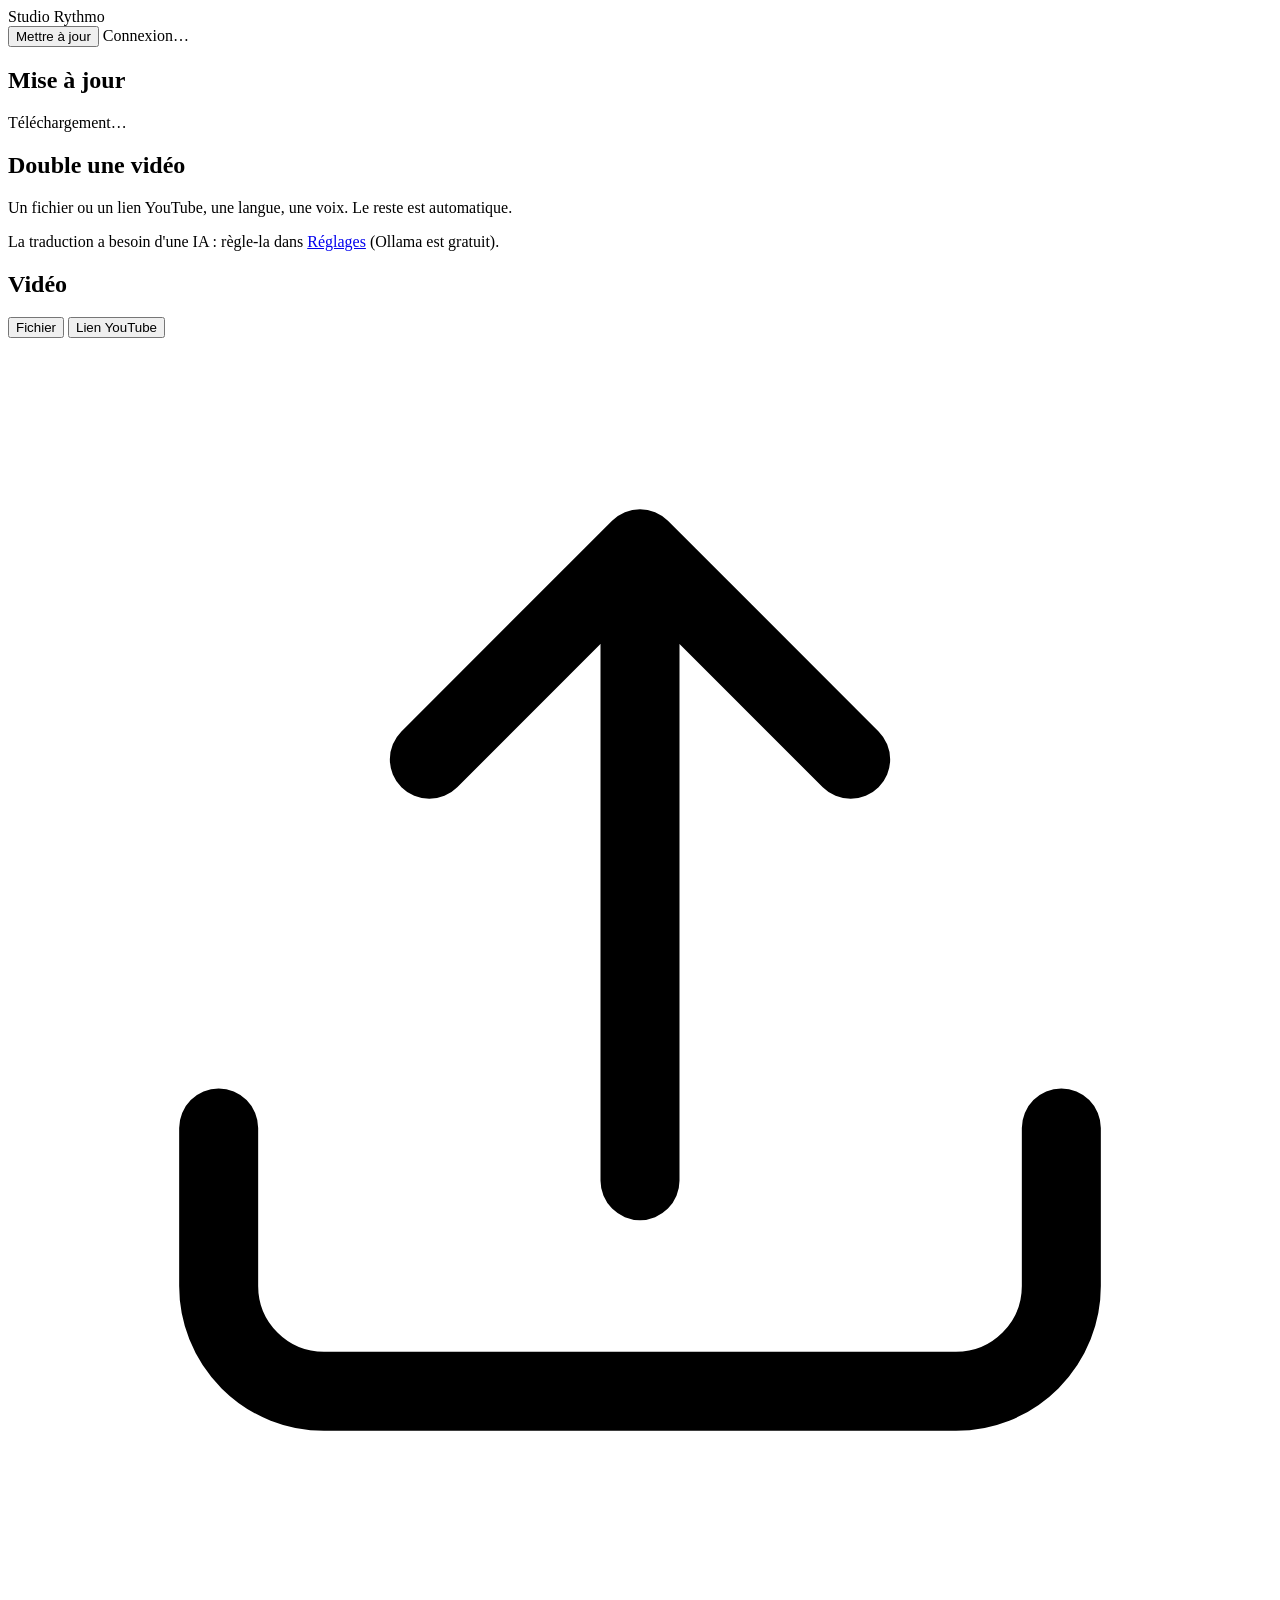
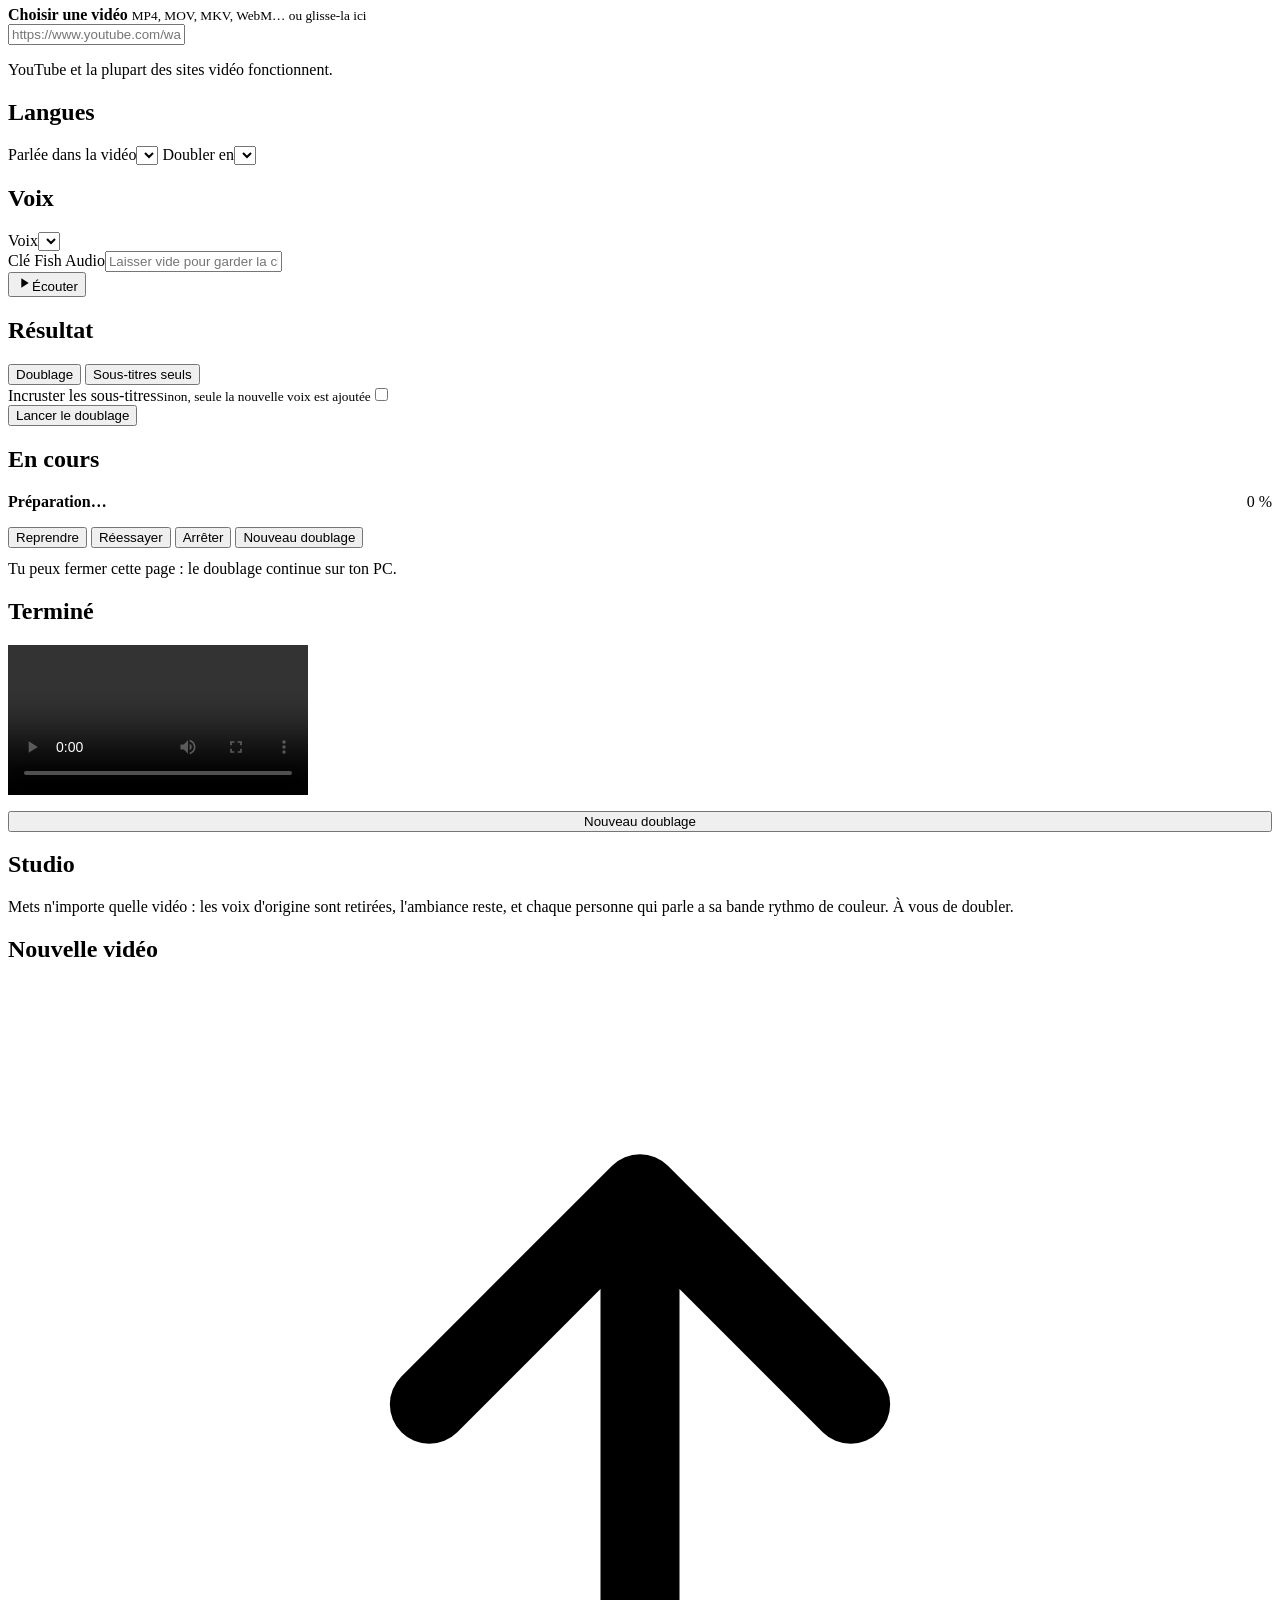
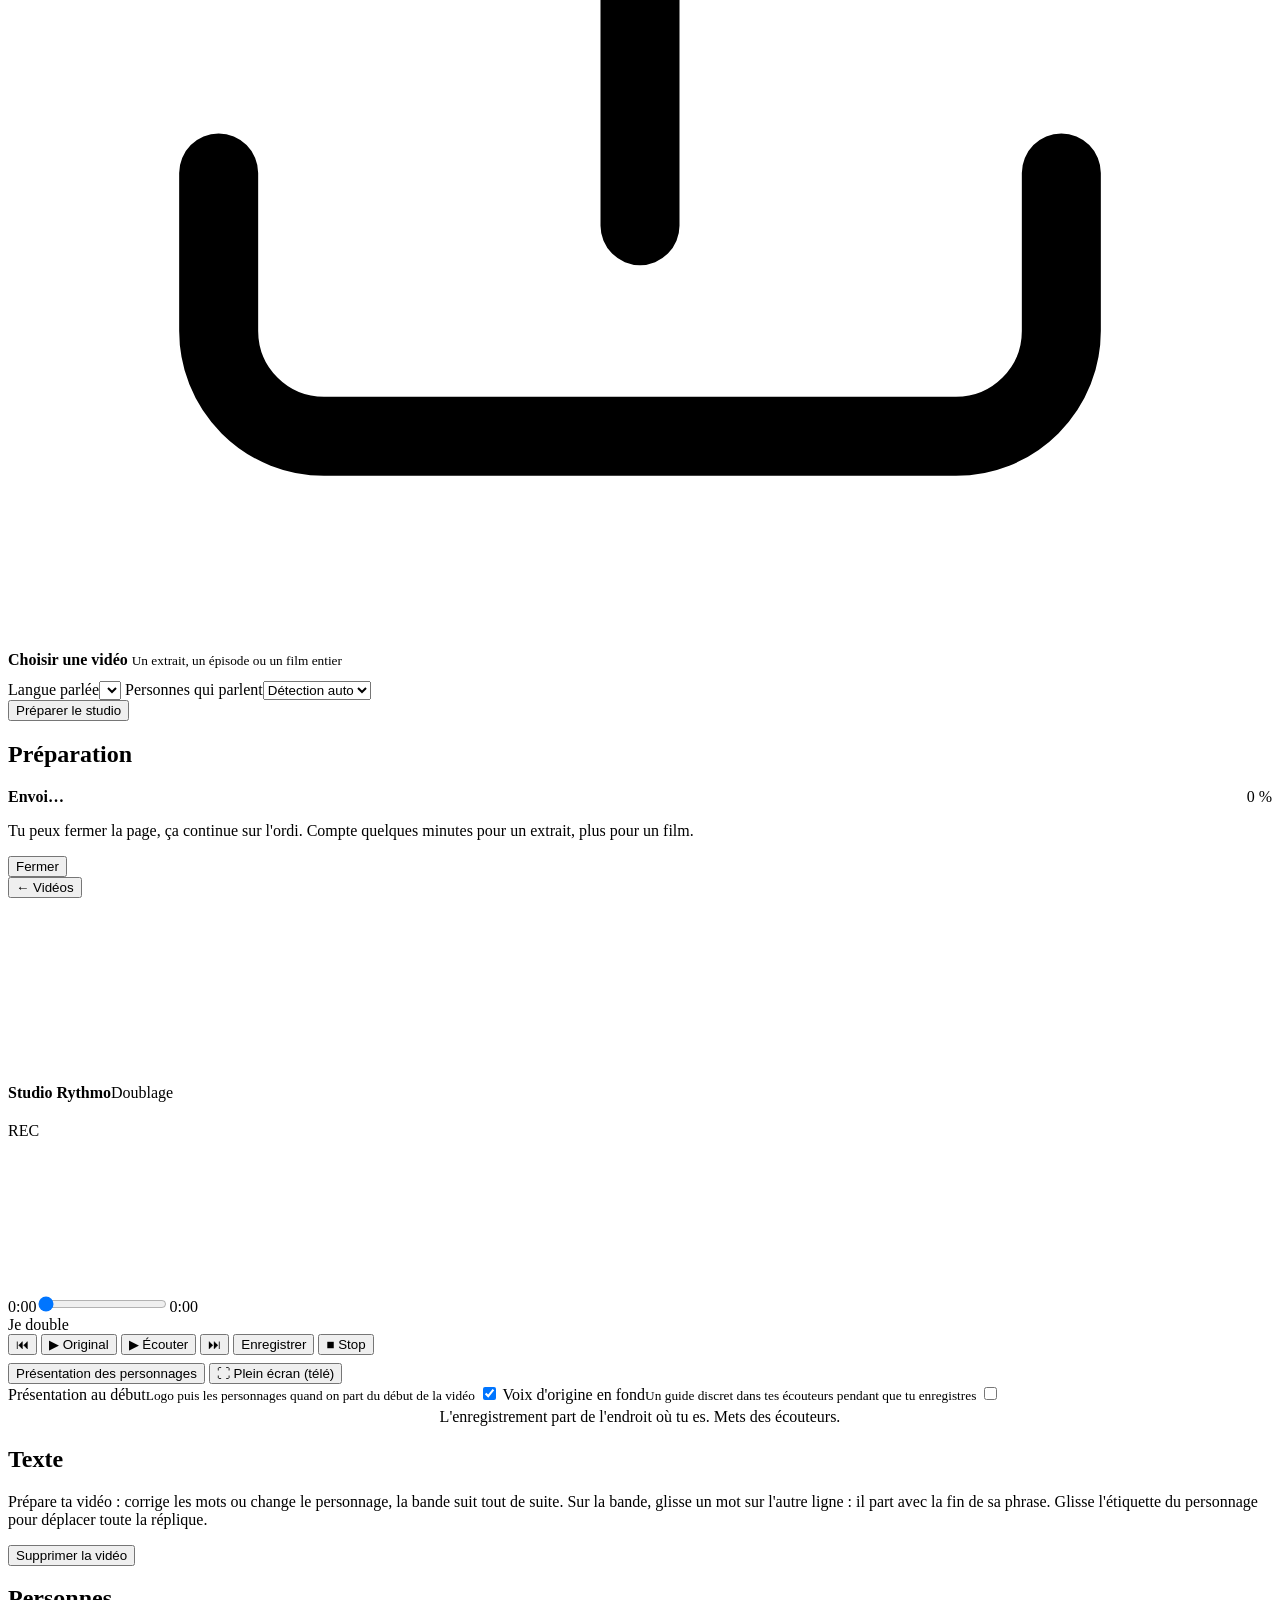
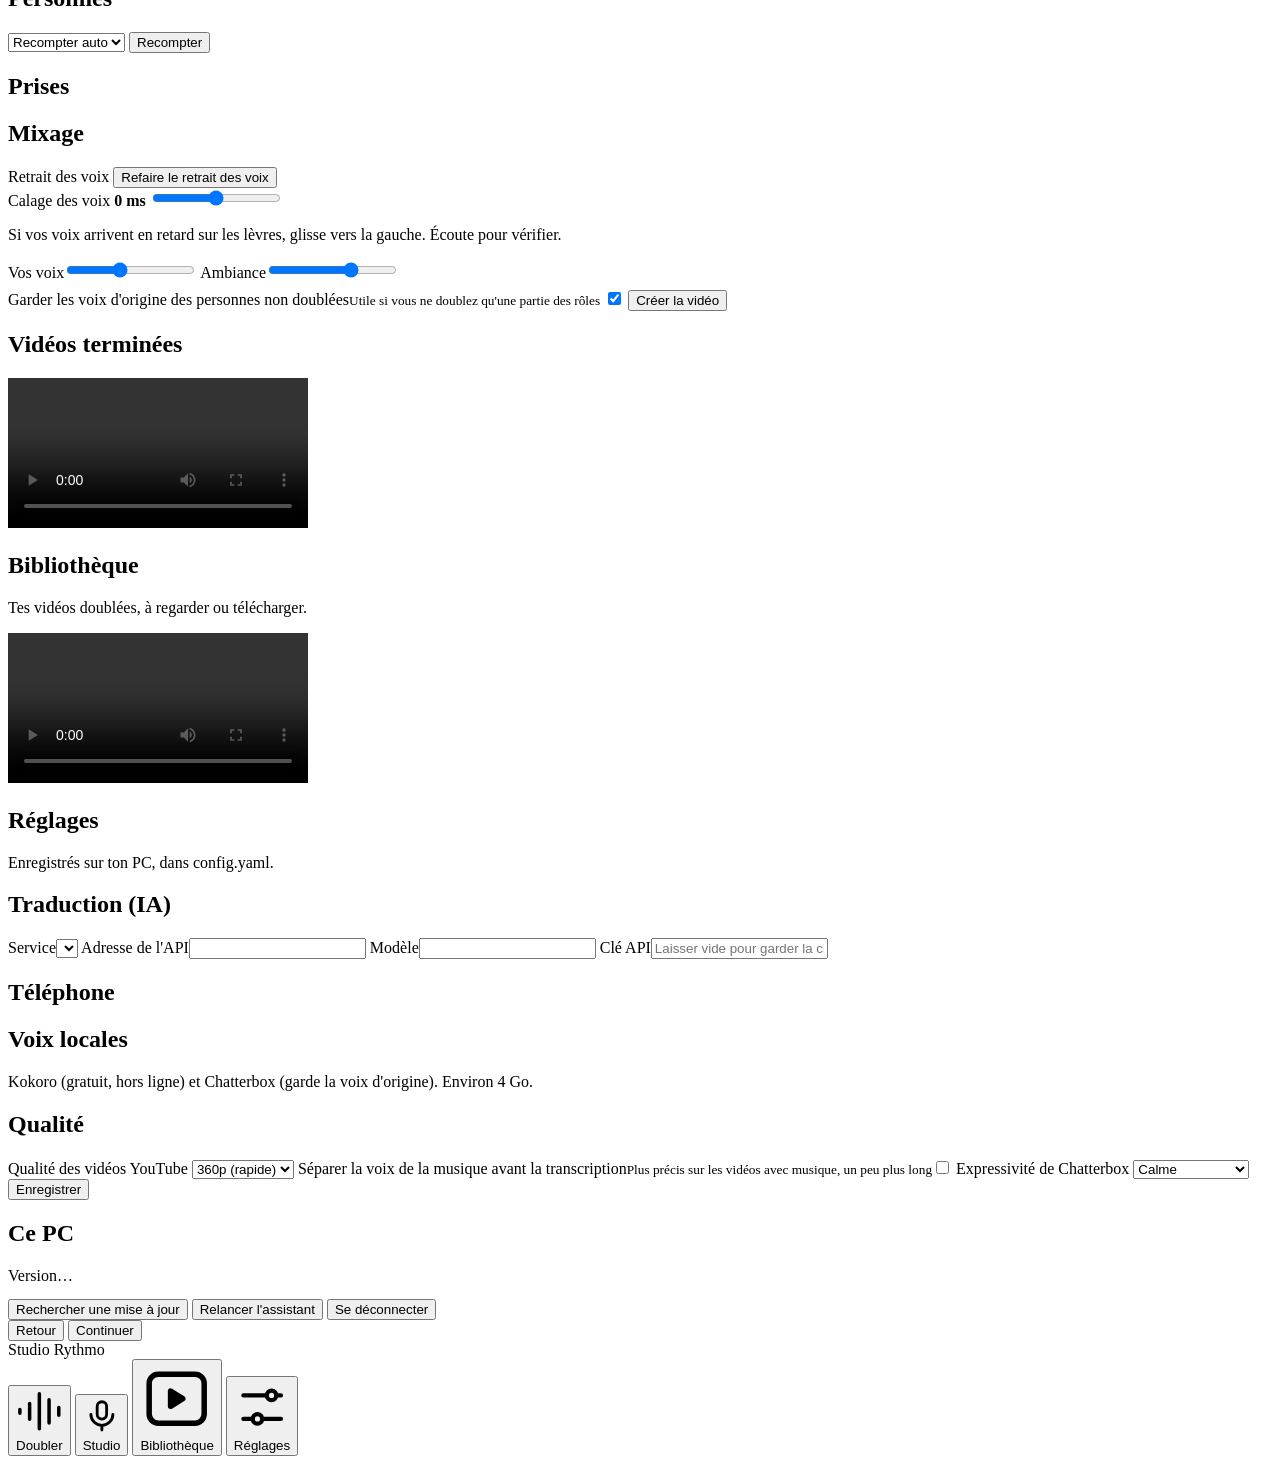
==== web/index.html @ c96fb7ba "Bande rythmo : lignes stables, glisser une fin de phrase ou toute une réplique - Chaque personnage a" ====
<!doctype html>
<html lang="fr">
<head>
<meta charset="utf-8">
<meta name="viewport" content="width=device-width, initial-scale=1, viewport-fit=cover">
<meta name="theme-color" content="#07080d">
<meta name="apple-mobile-web-app-capable" content="yes">
<meta name="apple-mobile-web-app-status-bar-style" content="black-translucent">
<meta name="apple-mobile-web-app-title" content="Studio Rythmo">
<title>Studio Rythmo</title>
<link rel="manifest" href="/manifest.webmanifest">
<link rel="icon" href="/icon.svg">
<link rel="apple-touch-icon" href="/icon.svg">
<link rel="stylesheet" href="/app.css">
</head>
<body>
<div class="aurora"><i></i><i></i><i></i></div>
<div class="glass toast" id="toast"></div>

<div class="app">
  <header class="top">
    <div class="brand"><img src="/icon.svg" alt="">Studio Rythmo</div>
    <div class="top-right">
      <button class="btn small primary hidden" id="upd-go">Mettre à jour</button>
      <span class="pill" id="sys"><span class="dot"></span>Connexion…</span>
    </div>
  </header>
  <div class="upd-veil hidden" id="upd-veil"><div class="glass card"><h2>Mise à jour</h2><p id="upd-msg">Téléchargement…</p><div class="upd-bar"><i></i></div></div></div>

  <!-- ============================== DOUBLER ============================== -->
  <section class="view on" id="v-dub">
    <h1>Double une vidéo</h1>
    <p class="lede">Un fichier ou un lien YouTube, une langue, une voix. Le reste est automatique.</p>

    <div class="notice warn hidden" id="llm-warn">La traduction a besoin d'une IA : règle-la dans <a href="#" data-goto="v-settings">Réglages</a> (Ollama est gratuit).</div>

    <div id="setup">
      <div class="glass card">
        <h2>Vidéo</h2>
        <div class="seg" id="src-seg">
          <button class="on" data-src="file">Fichier</button>
          <button data-src="url">Lien YouTube</button>
        </div>
        <label class="drop" id="drop" data-panel="file">
          <input type="file" id="file" accept="video/*,audio/*,.mkv,.srt" hidden>
          <svg viewBox="0 0 24 24" fill="none" stroke="currentColor" stroke-width="1.5" stroke-linecap="round" stroke-linejoin="round"><path d="M12 16V4m0 0l-4 4m4-4l4 4"/><path d="M4 15v3a2 2 0 002 2h12a2 2 0 002-2v-3"/></svg>
          <strong id="drop-title">Choisir une vidéo</strong>
          <small id="drop-sub">MP4, MOV, MKV, WebM… ou glisse-la ici</small>
        </label>
        <div data-panel="url" class="hidden">
          <label class="field"><input type="url" id="url" placeholder="https://www.youtube.com/watch?v=…" inputmode="url"></label>
          <p class="hint">YouTube et la plupart des sites vidéo fonctionnent.</p>
        </div>
      </div>

      <div class="glass card">
        <h2>Langues</h2>
        <div class="row">
          <label class="field"><span>Parlée dans la vidéo</span><select id="src-lang"></select></label>
          <label class="field"><span>Doubler en</span><select id="dst-lang"></select></label>
        </div>
      </div>

      <div class="glass card">
        <h2>Voix</h2>
        <div class="engines" id="engines"></div>
        <div id="voice-box">
          <label class="field" id="voice-field"><span>Voix</span><select id="voice"></select></label>
          <div id="fish-box" class="hidden">
            <label class="field"><span>Clé Fish Audio</span><input type="password" id="fish-key" placeholder="Laisser vide pour garder la clé enregistrée"></label>
          </div>
          <button class="btn small" id="preview"><svg width="16" height="16" viewBox="0 0 24 24" fill="currentColor"><path d="M8 5v14l11-7z"/></svg>Écouter</button>
          <audio id="preview-audio" class="hidden"></audio>
        </div>
      </div>

      <div class="glass card">
        <h2>Résultat</h2>
        <div class="seg" id="mode-seg">
          <button class="on" data-mode="dub">Doublage</button>
          <button data-mode="subtitles">Sous-titres seuls</button>
        </div>
        <label class="toggle"><span>Incruster les sous-titres<small>Sinon, seule la nouvelle voix est ajoutée</small></span><span class="switch"><input type="checkbox" id="burn"><i></i></span></label>
      </div>

      <button class="btn primary" id="go">Lancer le doublage</button>
    </div>

    <!-- Progression -->
    <div class="glass card hidden" id="run">
      <h2 id="run-title">En cours</h2>
      <div style="display:flex;justify-content:space-between;align-items:baseline;gap:12px">
        <strong id="run-step">Préparation…</strong><span class="pill" id="run-pct">0 %</span>
      </div>
      <div class="progress"><div id="bar"></div></div>
      <div class="notice bad hidden" id="run-error"></div>
      <div class="notice warn hidden" id="run-pause"></div>
      <ul class="steps" id="steps"></ul>
      <div class="btns" style="margin-top:16px">
        <button class="btn small hidden" id="resume">Reprendre</button>
        <button class="btn small hidden" id="retry">Réessayer</button>
        <button class="btn small danger" id="stop">Arrêter</button>
        <button class="btn small ghost hidden" id="new1">Nouveau doublage</button>
      </div>
      <p class="hint" style="margin-top:12px">Tu peux fermer cette page : le doublage continue sur ton PC.</p>
    </div>

    <!-- Résultat -->
    <div class="glass card hidden" id="result">
      <h2>Terminé</h2>
      <video id="player" controls playsinline preload="metadata"></video>
      <div class="btns" id="downloads"></div>
      <button class="btn ghost" style="width:100%;margin-top:12px" id="new2">Nouveau doublage</button>
    </div>
  </section>

  <!-- ============================== STUDIO ============================== -->
  <section class="view" id="v-studio">
    <div id="st-home">
      <h1>Studio</h1>
      <p class="lede">Mets n'importe quelle vidéo : les voix d'origine sont retirées, l'ambiance reste, et chaque personne qui parle a sa bande rythmo de couleur. À vous de doubler.</p>

      <div class="glass card" id="st-new">
        <h2>Nouvelle vidéo</h2>
        <label class="drop" id="st-drop">
          <input type="file" id="st-file" accept="video/*,.mkv" hidden>
          <svg viewBox="0 0 24 24" fill="none" stroke="currentColor" stroke-width="1.5" stroke-linecap="round" stroke-linejoin="round"><path d="M12 16V4m0 0l-4 4m4-4l4 4"/><path d="M4 15v3a2 2 0 002 2h12a2 2 0 002-2v-3"/></svg>
          <strong id="st-drop-title">Choisir une vidéo</strong>
          <small id="st-drop-sub">Un extrait, un épisode ou un film entier</small>
        </label>
        <div class="row" style="margin-top:12px">
          <label class="field"><span>Langue parlée</span><select id="st-lang"></select></label>
          <label class="field"><span>Personnes qui parlent</span><select id="st-count">
            <option value="-1">Détection auto</option><option>1</option><option>2</option><option>3</option><option>4</option>
            <option>5</option><option>6</option><option>7</option><option>8</option></select></label>
        </div>
        <button class="btn primary" id="st-go">Préparer le studio</button>
      </div>

      <div class="glass card hidden" id="st-run">
        <h2>Préparation</h2>
        <div style="display:flex;justify-content:space-between;align-items:baseline;gap:12px">
          <strong id="st-run-step">Envoi…</strong><span class="pill" id="st-run-pct">0 %</span>
        </div>
        <div class="progress"><div id="st-bar"></div></div>
        <div class="notice bad hidden" id="st-run-error"></div>
        <ul class="steps" id="st-steps"></ul>
        <p class="hint" style="margin-top:12px">Tu peux fermer la page, ça continue sur l'ordi. Compte quelques minutes pour un extrait, plus pour un film.</p>
        <button class="btn small ghost hidden" id="st-run-close">Fermer</button>
      </div>

      <div class="lib" id="st-projects"></div>
    </div>

    <div id="st-editor" class="hidden">
      <button class="btn small ghost" id="st-back" style="margin-bottom:12px">← Vidéos</button>
      <h1 id="st-title" style="font-size:24px"></h1>
      <div class="notice warn hidden" id="st-mic-warn"></div>
      <div class="notice warn hidden" id="st-sp-warn"></div>

      <div class="glass card stage">
        <div id="st-tv">
          <div class="screen"><video id="st-video" playsinline preload="auto"></video>
            <div class="countdown hidden" id="st-cd"><b></b><div class="cd-bar"><i></i></div></div>
            <div class="intro hidden" id="st-intro">
              <div class="intro-logo"><img src="/icon.svg" alt=""><strong>Studio Rythmo</strong><span>Doublage</span></div>
              <div class="intro-cast hidden"><h2></h2><div class="cast"></div></div>
            </div>
            <div class="rec-dot hidden" id="st-rec"><i></i>REC</div>
          </div>
          <canvas id="st-band" class="band"></canvas>
        </div>
        <div class="seek"><span id="st-time">0:00</span><input type="range" id="st-seek" min="0" max="10000" value="0"><span id="st-dur">0:00</span></div>

        <div class="who"><span>Je double</span><div id="st-who"></div></div>

        <div class="transport">
          <button class="btn small icon" id="st-prev" title="Réplique précédente">⏮</button>
          <button class="btn small" id="st-orig" title="La scène d'origine, pour apprendre le rythme">▶ Original</button>
          <button class="btn small" id="st-play" title="Sans les voix d'origine, avec vos prises">▶ Écouter</button>
          <button class="btn small icon" id="st-next" title="Réplique suivante">⏭</button>
          <button class="btn rec" id="st-record"><i></i>Enregistrer</button>
          <button class="btn danger hidden" id="st-stop">■ Stop</button>
        </div>
        <div class="btns" style="margin-top:8px">
          <button class="btn small ghost" id="st-intro-go">Présentation des personnages</button>
          <button class="btn small ghost" id="st-tv-go">⛶ Plein écran (télé)</button>
        </div>
        <label class="toggle" style="margin-top:6px"><span>Présentation au début<small>Logo puis les personnages quand on part du début de la vidéo</small></span>
          <span class="switch"><input type="checkbox" id="st-intro-auto" checked><i></i></span></label>
        <label class="toggle" style="margin-top:6px"><span>Voix d'origine en fond<small>Un guide discret dans tes écouteurs pendant que tu enregistres</small></span>
          <span class="switch"><input type="checkbox" id="st-guide"><i></i></span></label>
        <p class="hint" style="text-align:center;margin:4px 0 0">L'enregistrement part de l'endroit où tu es. Mets des écouteurs.</p>
      </div>

      <div class="glass card text-card">
        <h2>Texte</h2>
        <p class="hint" style="margin-top:0">Prépare ta vidéo : corrige les mots ou change le personnage, la bande suit tout de suite. Sur la bande, glisse un mot sur l'autre ligne : il part avec la fin de sa phrase. Glisse l'étiquette du personnage pour déplacer toute la réplique.</p>
        <div class="lines" id="st-lines"></div>
        <div class="btns" style="margin-top:12px"><button class="btn small ghost danger" id="st-delete">Supprimer la vidéo</button></div>
      </div>

      <div class="glass card">
        <h2>Personnes</h2>
        <div id="st-people"></div>
        <div class="recount">
          <select id="st-recount"><option value="-1">Recompter auto</option><option value="1">1 personne</option><option value="2">2 personnes</option>
            <option value="3">3 personnes</option><option value="4">4 personnes</option><option value="5">5 personnes</option><option value="6">6 personnes</option>
            <option value="7">7 personnes</option><option value="8">8 personnes</option></select>
          <button class="btn small" id="st-recount-go">Recompter</button>
        </div>
        <div class="status hidden" id="st-recount-status"></div>
      </div>

      <div class="glass card">
        <h2>Prises</h2>
        <div id="st-clips"></div>
      </div>

      <div class="glass card">
        <h2>Mixage</h2>
        <div class="sep-row"><span id="st-sep-info">Retrait des voix</span>
          <button class="btn small" id="st-sep-go">Refaire le retrait des voix</button></div>
        <div class="status hidden" id="st-sep-status"></div>
        <label class="field"><span>Calage des voix <b id="st-lat-val">0 ms</b></span>
          <input type="range" id="st-lat" min="-500" max="500" step="10" value="0"></label>
        <p class="hint">Si vos voix arrivent en retard sur les lèvres, glisse vers la gauche. Écoute pour vérifier.</p>
        <div class="row">
          <label class="field"><span>Vos voix</span><input type="range" id="st-vgain" min="0.3" max="2.5" step="0.05" value="1.2"></label>
          <label class="field"><span>Ambiance</span><input type="range" id="st-again" min="0" max="1.5" step="0.05" value="1"></label>
        </div>
        <label class="toggle"><span>Garder les voix d'origine des personnes non doublées<small>Utile si vous ne doublez qu'une partie des rôles</small></span>
          <span class="switch"><input type="checkbox" id="st-keep" checked><i></i></span></label>
        <button class="btn primary" id="st-render" style="margin-top:8px">Créer la vidéo</button>
      </div>

      <div class="glass card hidden" id="st-finals">
        <h2>Vidéos terminées</h2>
        <video id="st-final-player" controls playsinline></video>
        <div class="btns" id="st-final-list"></div>
      </div>

    </div>
  </section>

  <!-- ============================== BIBLIOTHÈQUE ============================== -->
  <section class="view" id="v-lib">
    <h1>Bibliothèque</h1>
    <p class="lede">Tes vidéos doublées, à regarder ou télécharger.</p>
    <div class="glass card hidden" id="lib-player-card">
      <video id="lib-player" controls playsinline></video>
      <div class="btns" id="lib-downloads"></div>
    </div>
    <div class="lib" id="lib"></div>
  </section>

  <!-- ============================== RÉGLAGES ============================== -->
  <section class="view" id="v-settings">
    <h1>Réglages</h1>
    <p class="lede">Enregistrés sur ton PC, dans config.yaml.</p>

    <div class="glass card">
      <h2>Traduction (IA)</h2>
      <label class="field"><span>Service</span><select id="llm-preset"></select></label>
      <label class="field"><span>Adresse de l'API</span><input type="url" id="llm-url"></label>
      <label class="field"><span>Modèle</span><input type="text" id="llm-model"></label>
      <label class="field" id="llm-key-field"><span>Clé API</span><input type="password" id="llm-key" placeholder="Laisser vide pour garder la clé enregistrée"></label>
      <p class="hint" id="llm-hint"></p>
      <div id="ollama-box" class="hidden"></div>
    </div>

    <div class="glass card">
      <h2>Téléphone</h2>
      <div id="phone-box"></div>
    </div>

    <div class="glass card">
      <h2>Voix locales</h2>
      <p style="margin:0 0 12px;color:var(--muted)">Kokoro (gratuit, hors ligne) et Chatterbox (garde la voix d'origine). Environ 4 Go.</p>
      <div id="voices-box"></div>
    </div>

    <div class="glass card">
      <h2>Qualité</h2>
      <label class="field"><span>Qualité des vidéos YouTube</span>
        <select id="ytb"><option value="360">360p (rapide)</option><option value="1080">1080p</option><option value="best">La meilleure</option></select></label>
      <label class="toggle"><span>Séparer la voix de la musique avant la transcription<small>Plus précis sur les vidéos avec musique, un peu plus long</small></span><span class="switch"><input type="checkbox" id="demucs"><i></i></span></label>
      <label class="field" id="cb-field"><span>Expressivité de Chatterbox</span>
        <select id="cb-exag"><option value="0.3">Calme</option><option value="0.5">Naturelle</option><option value="0.8">Expressive</option><option value="1.2">Très expressive</option></select></label>
    </div>

    <button class="btn primary" id="save">Enregistrer</button>

    <div class="glass card" style="margin-top:14px">
      <h2>Ce PC</h2>
      <p id="sys-detail" style="margin:0 0 14px;color:var(--muted)"></p>
      <p id="upd-info" style="margin:0 0 14px;color:var(--muted)">Version…</p>
      <div class="btns"><button class="btn small" id="upd-check">Rechercher une mise à jour</button>
      <button class="btn small" id="rerun-wizard">Relancer l'assistant</button>
      <button class="btn small ghost" id="logout">Se déconnecter</button></div>
    </div>
  </section>
</div>

<div class="wizard hidden" id="wizard">
  <div class="glass wiz-card">
    <div class="wiz-dots" id="wiz-dots"></div>
    <div id="wiz-body"></div>
    <div class="wiz-nav">
      <button class="btn ghost" id="wiz-back">Retour</button>
      <button class="btn primary" id="wiz-next">Continuer</button>
    </div>
  </div>
</div>

<nav class="tabs glass">
  <div class="nav-brand"><img src="/icon.svg" alt="">Studio Rythmo</div>
  <button class="on" data-view="v-dub"><svg viewBox="0 0 24 24" fill="none" stroke="currentColor" stroke-width="1.8" stroke-linecap="round"><path d="M12 3v18M7 8v8M17 6v12M2 11v2M22 10v4"/></svg>Doubler</button>
  <button data-view="v-studio"><svg viewBox="0 0 24 24" fill="none" stroke="currentColor" stroke-width="1.8" stroke-linecap="round"><rect x="9" y="3" width="6" height="11" rx="3"/><path d="M5 11a7 7 0 0014 0M12 18v3"/></svg>Studio</button>
  <button data-view="v-lib"><svg viewBox="0 0 24 24" fill="none" stroke="currentColor" stroke-width="1.8" stroke-linejoin="round"><rect x="3" y="4" width="18" height="16" rx="3"/><path d="M10 9.5v5l4-2.5z" fill="currentColor"/></svg>Bibliothèque</button>
  <button data-view="v-settings"><svg viewBox="0 0 24 24" fill="none" stroke="currentColor" stroke-width="1.8" stroke-linecap="round"><path d="M4 7h10M18 7h2M4 17h4M12 17h8"/><circle cx="16" cy="7" r="2"/><circle cx="10" cy="17" r="2"/></svg>Réglages<i class="badge hidden" id="upd-badge" title="Mise à jour disponible"></i></button>
</nav>

<script src="/app.js"></script>
<script src="/setup.js"></script>
<script src="/studio.js"></script>
</body>
</html>
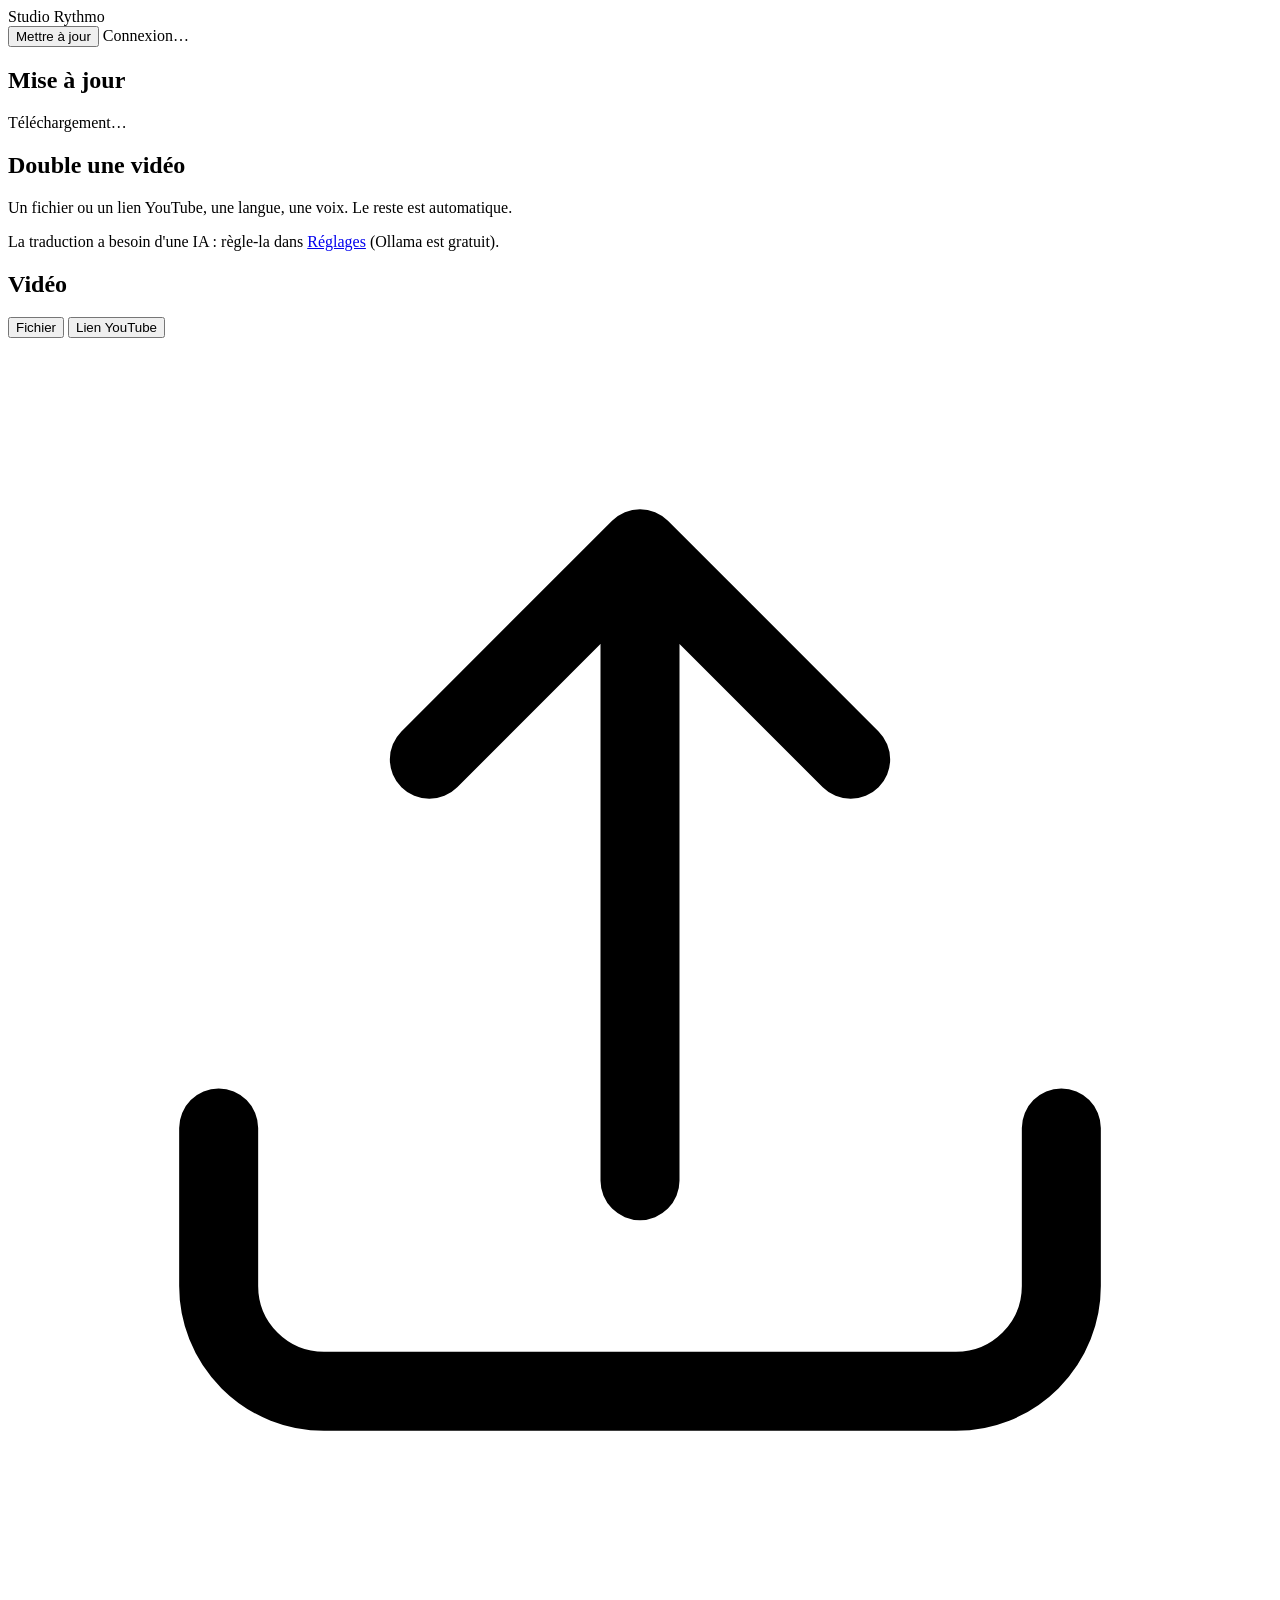
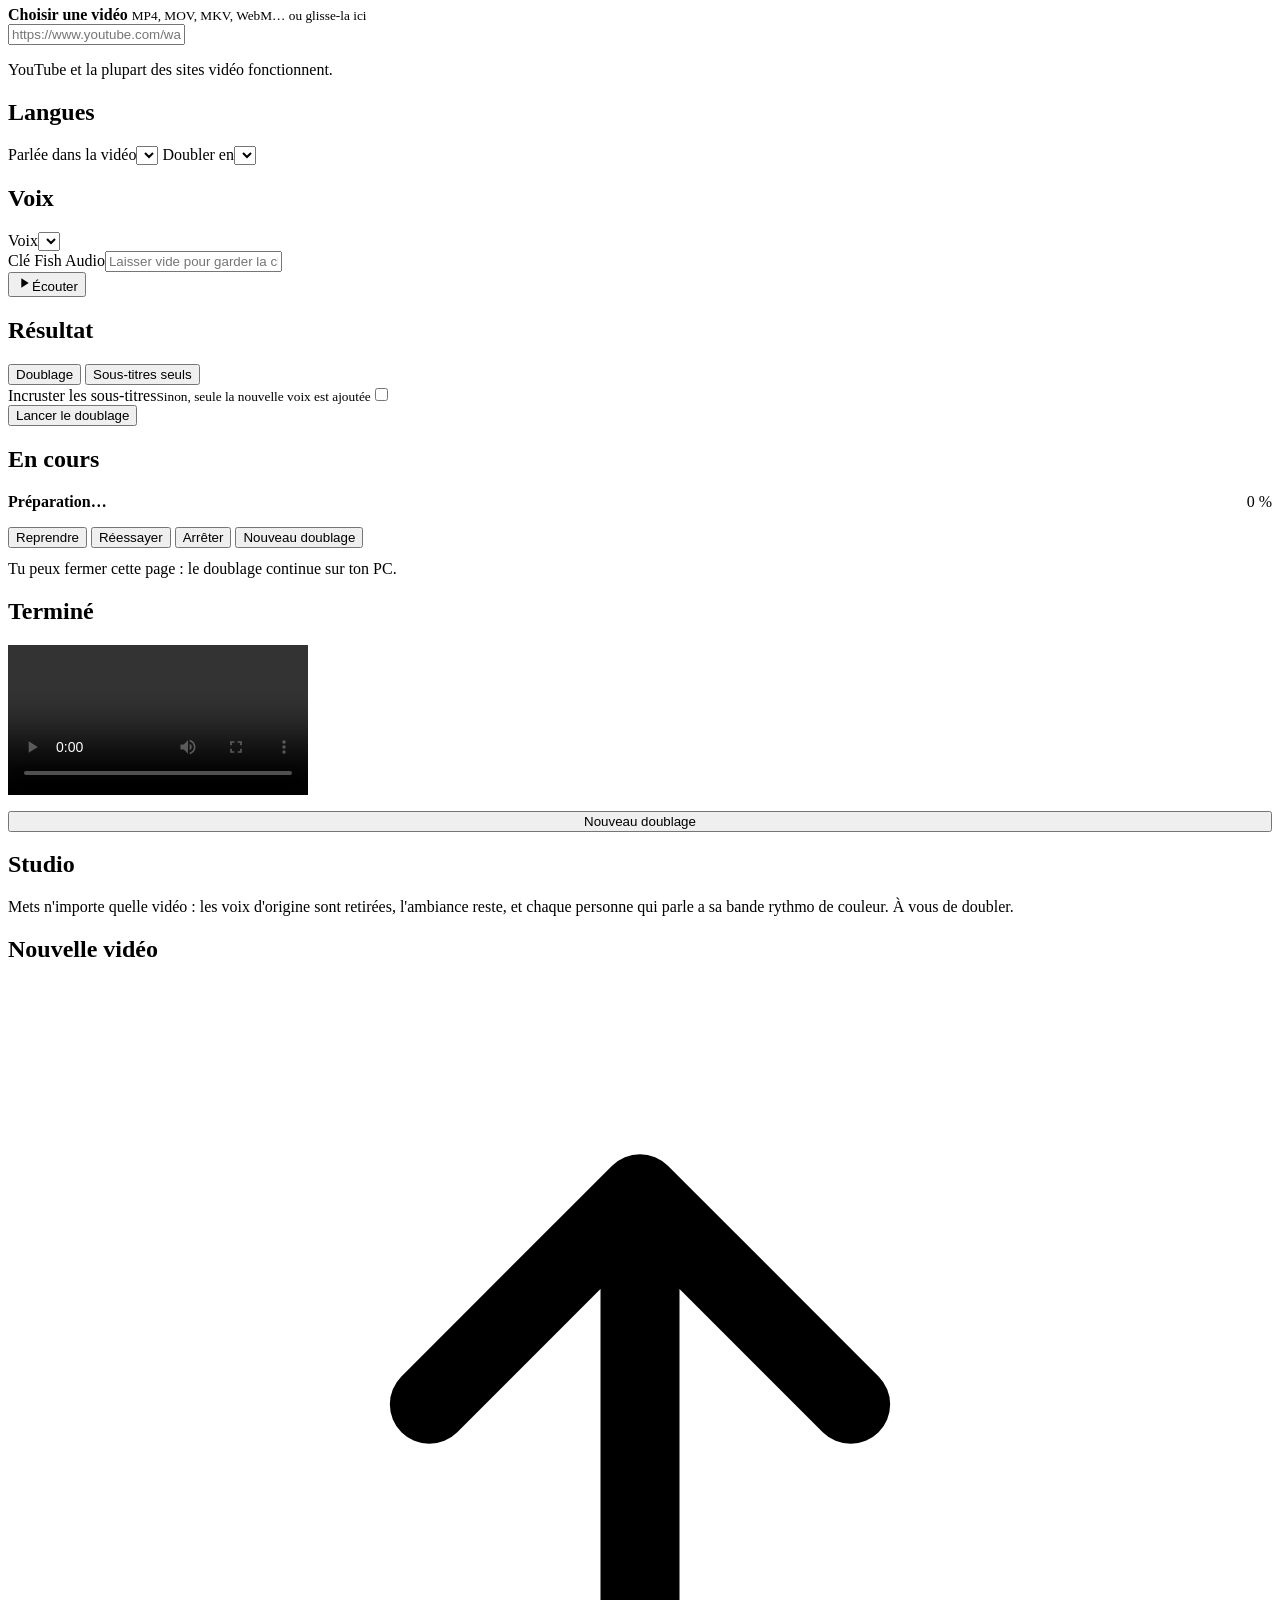
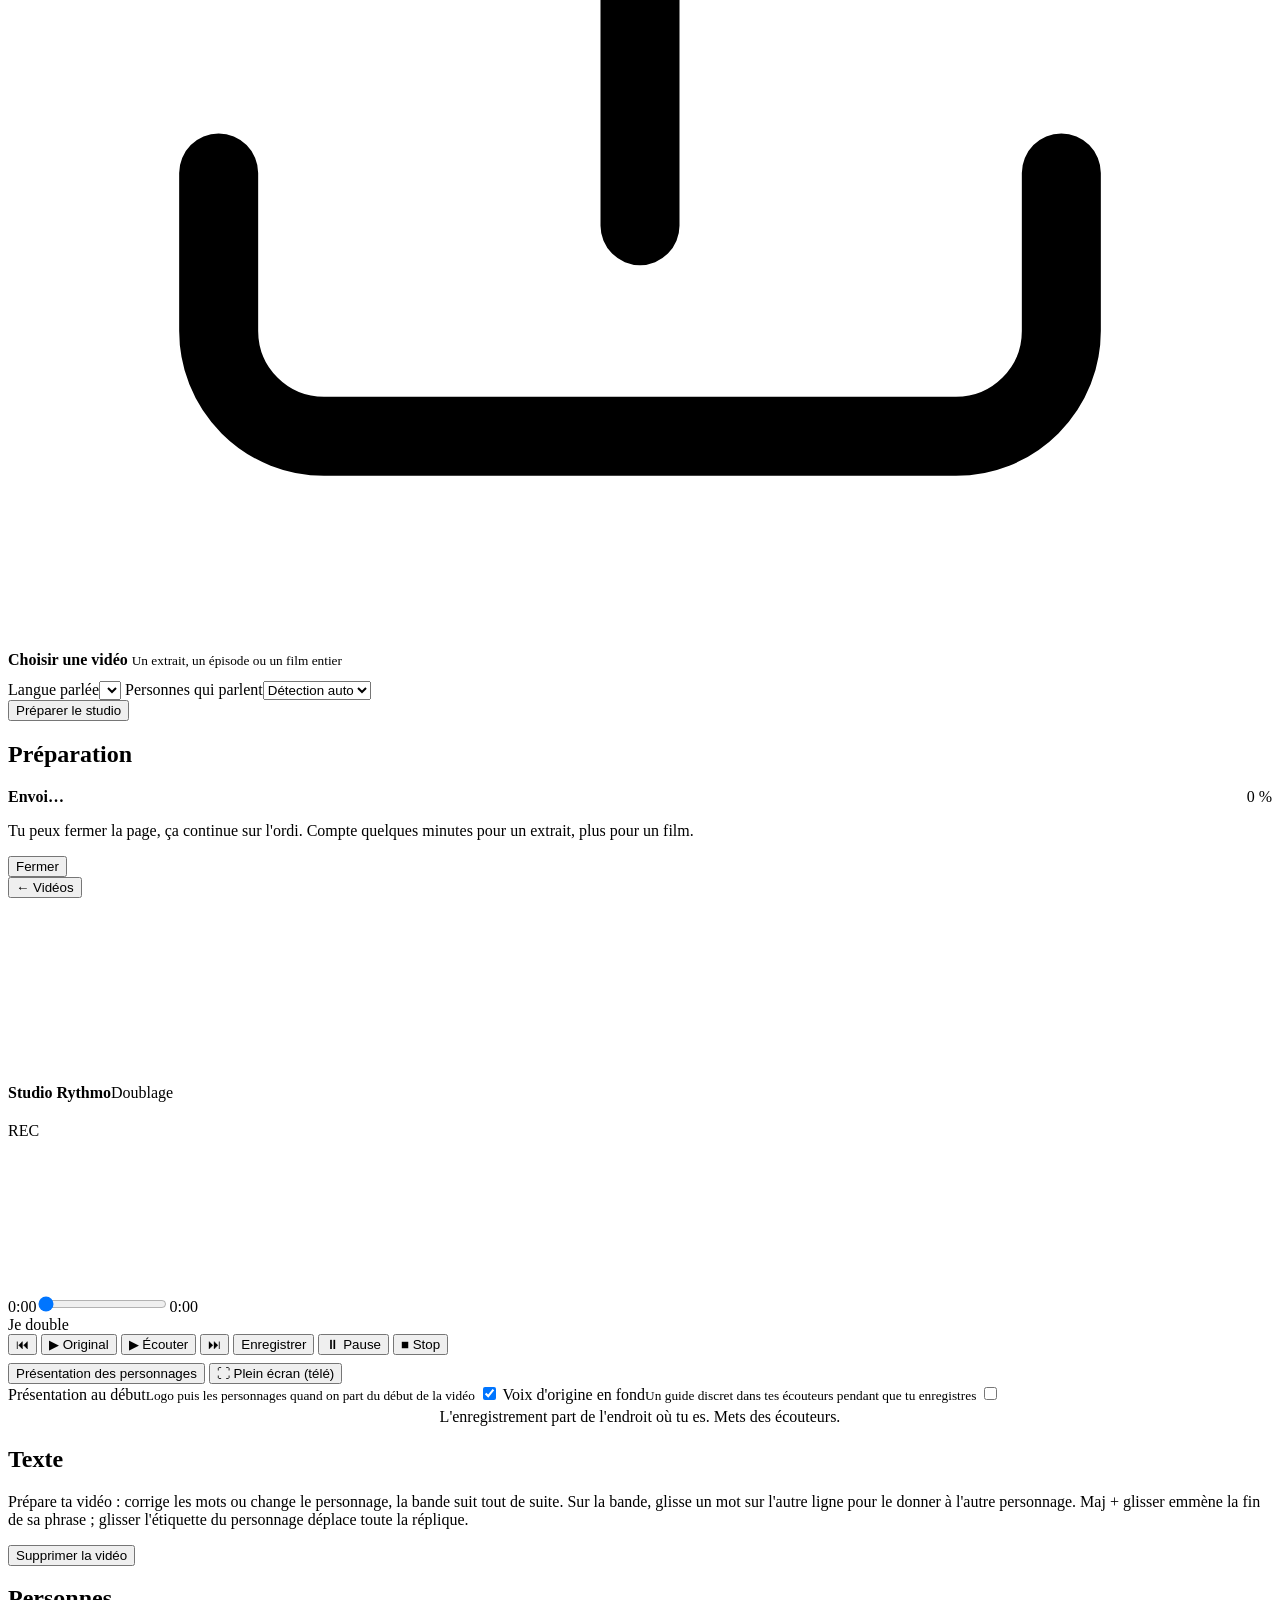
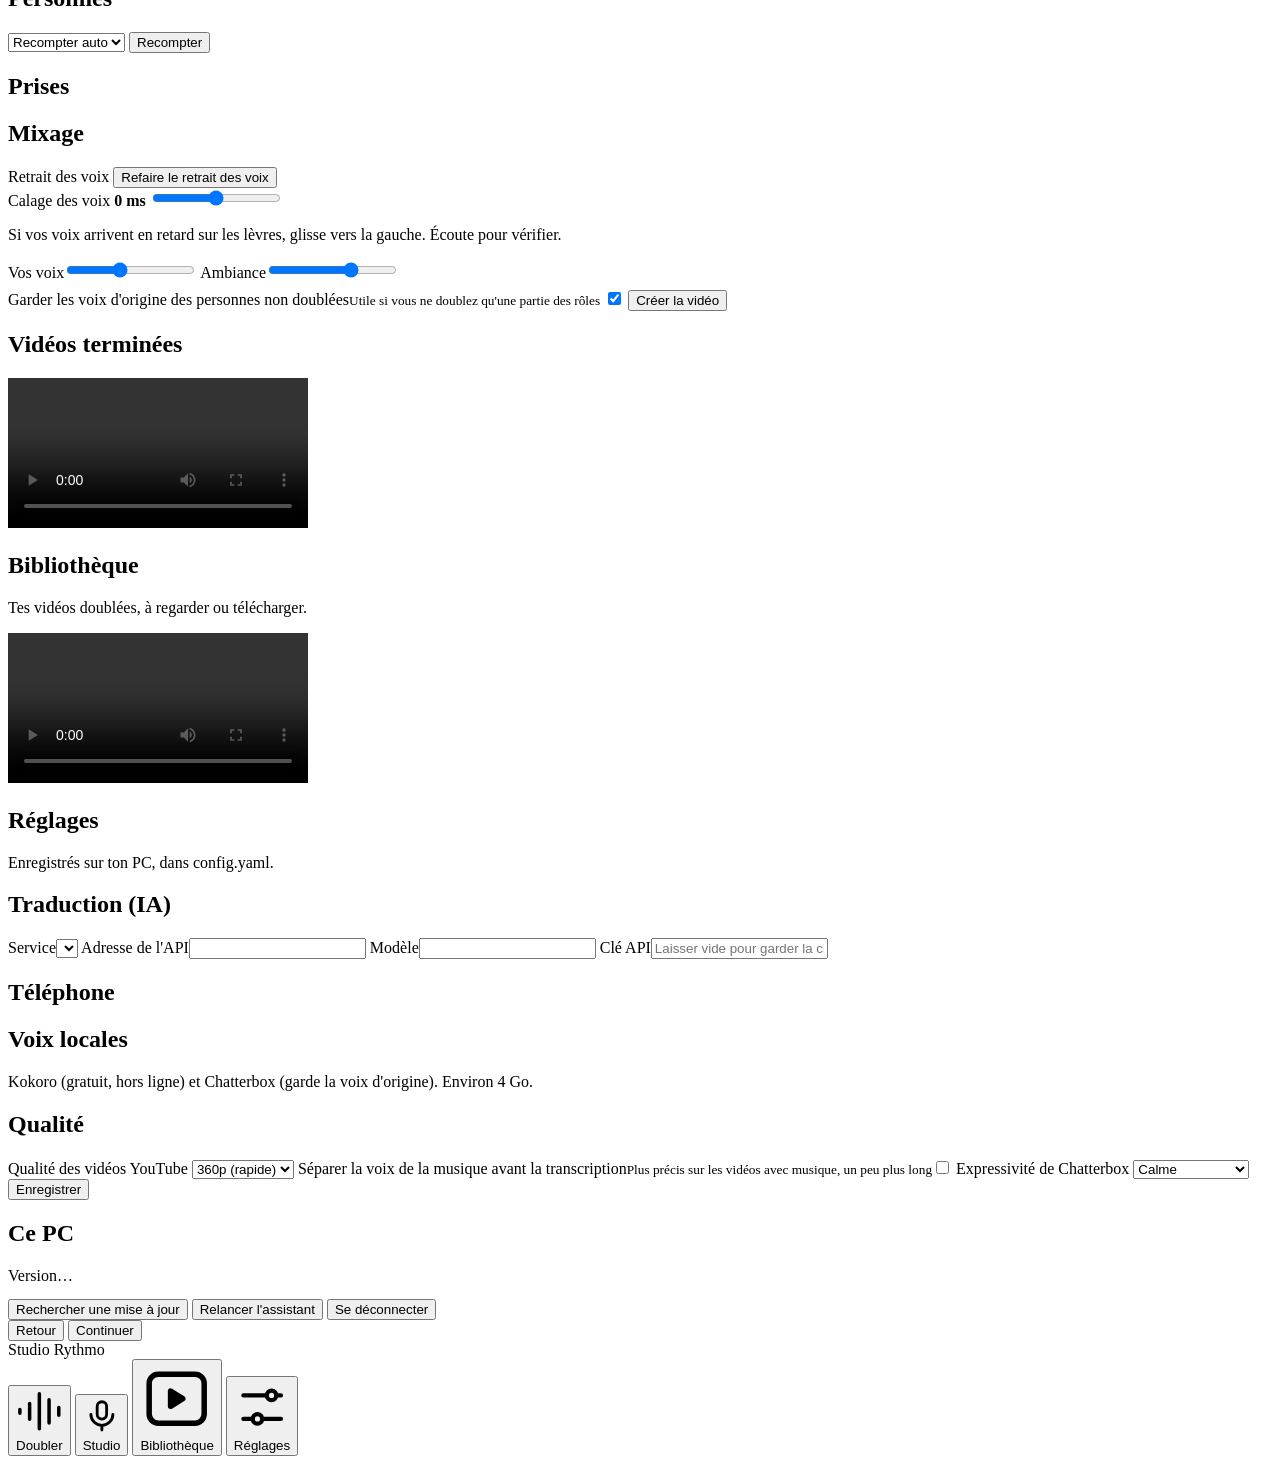
==== commit ce9b39a3: "Studio : bouton Pause, glisser un seul mot sur la bande - Pause / Reprendre pendant Original et Écou" ====
--- a/web/index.html
+++ b/web/index.html
@@ -180,6 +180,7 @@
           <button class="btn small" id="st-play" title="Sans les voix d'origine, avec vos prises">▶ Écouter</button>
           <button class="btn small icon" id="st-next" title="Réplique suivante">⏭</button>
           <button class="btn rec" id="st-record"><i></i>Enregistrer</button>
+          <button class="btn hidden" id="st-pause" title="Pause (barre d'espace)">⏸ Pause</button>
           <button class="btn danger hidden" id="st-stop">■ Stop</button>
         </div>
         <div class="btns" style="margin-top:8px">
@@ -195,7 +196,7 @@
 
       <div class="glass card text-card">
         <h2>Texte</h2>
-        <p class="hint" style="margin-top:0">Prépare ta vidéo : corrige les mots ou change le personnage, la bande suit tout de suite. Sur la bande, glisse un mot sur l'autre ligne : il part avec la fin de sa phrase. Glisse l'étiquette du personnage pour déplacer toute la réplique.</p>
+        <p class="hint" style="margin-top:0">Prépare ta vidéo : corrige les mots ou change le personnage, la bande suit tout de suite. Sur la bande, glisse un mot sur l'autre ligne pour le donner à l'autre personnage. Maj + glisser emmène la fin de sa phrase ; glisser l'étiquette du personnage déplace toute la réplique.</p>
         <div class="lines" id="st-lines"></div>
         <div class="btns" style="margin-top:12px"><button class="btn small ghost danger" id="st-delete">Supprimer la vidéo</button></div>
       </div>
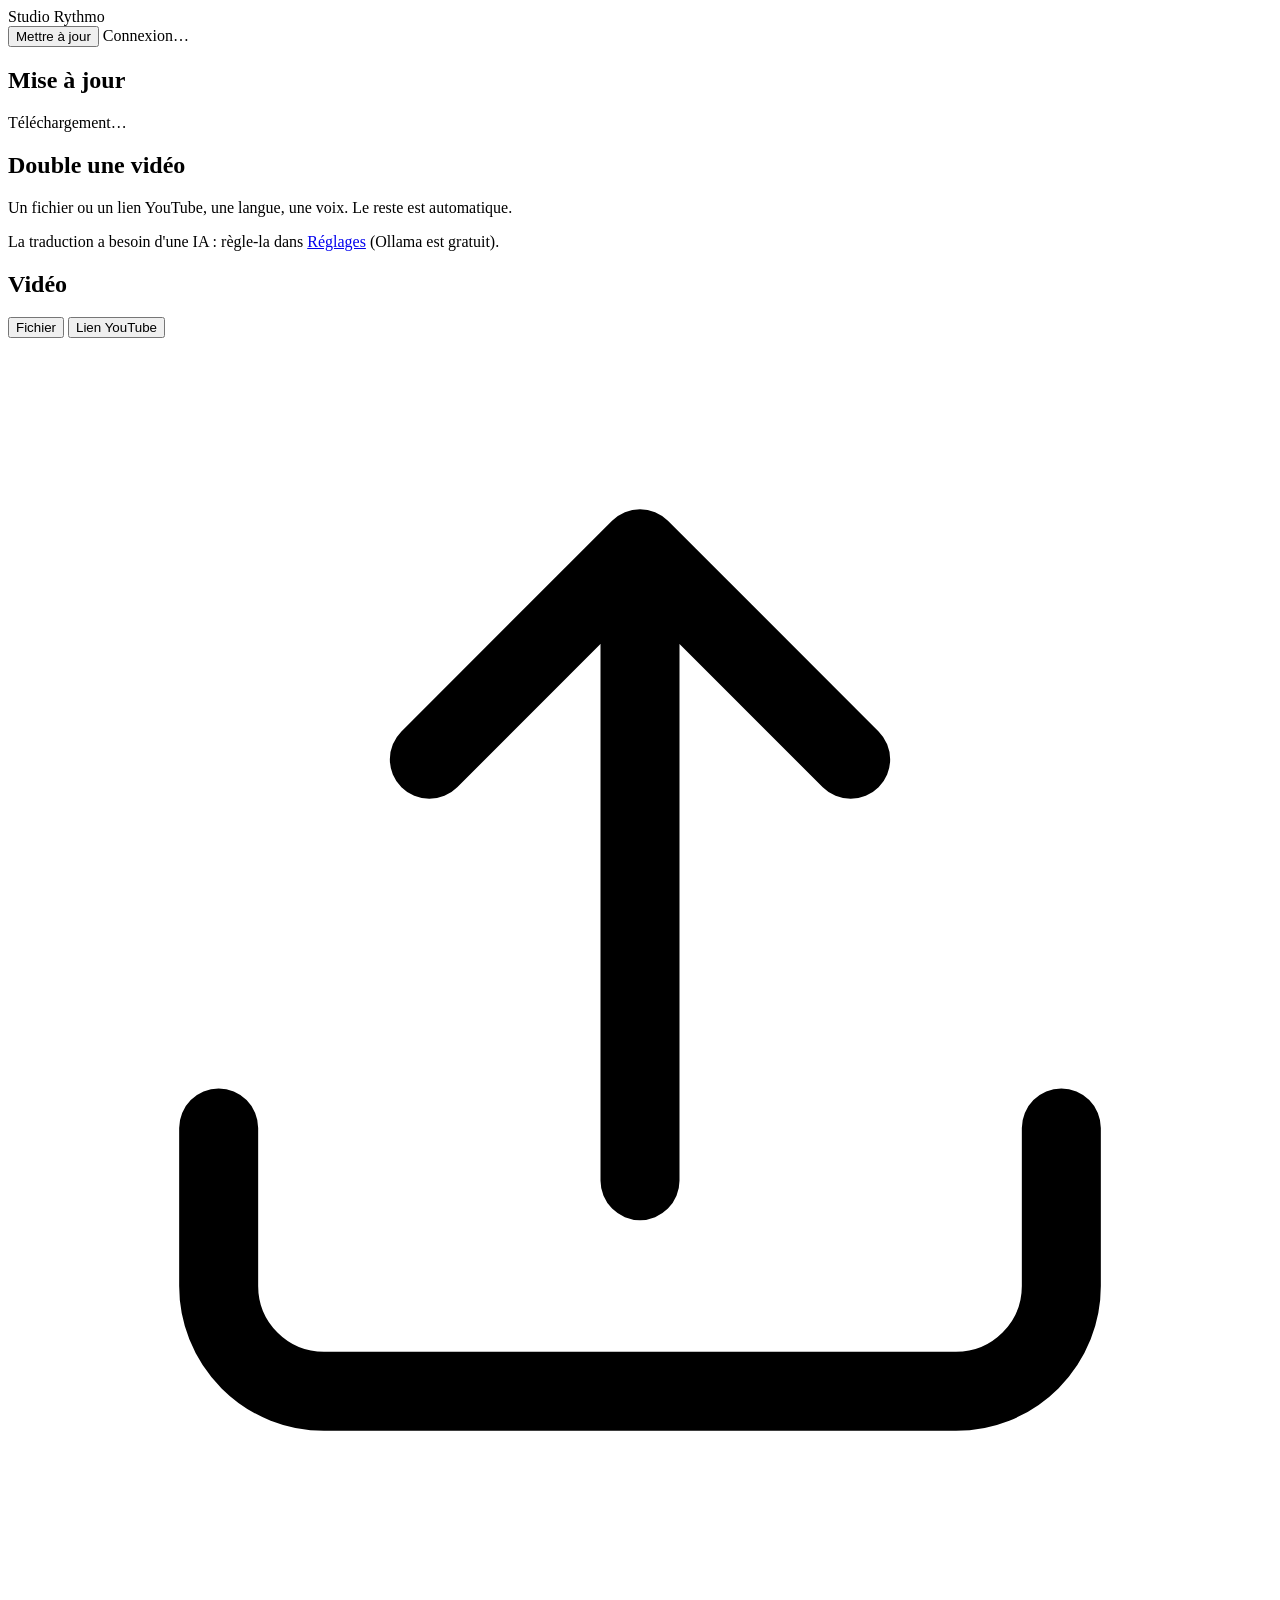
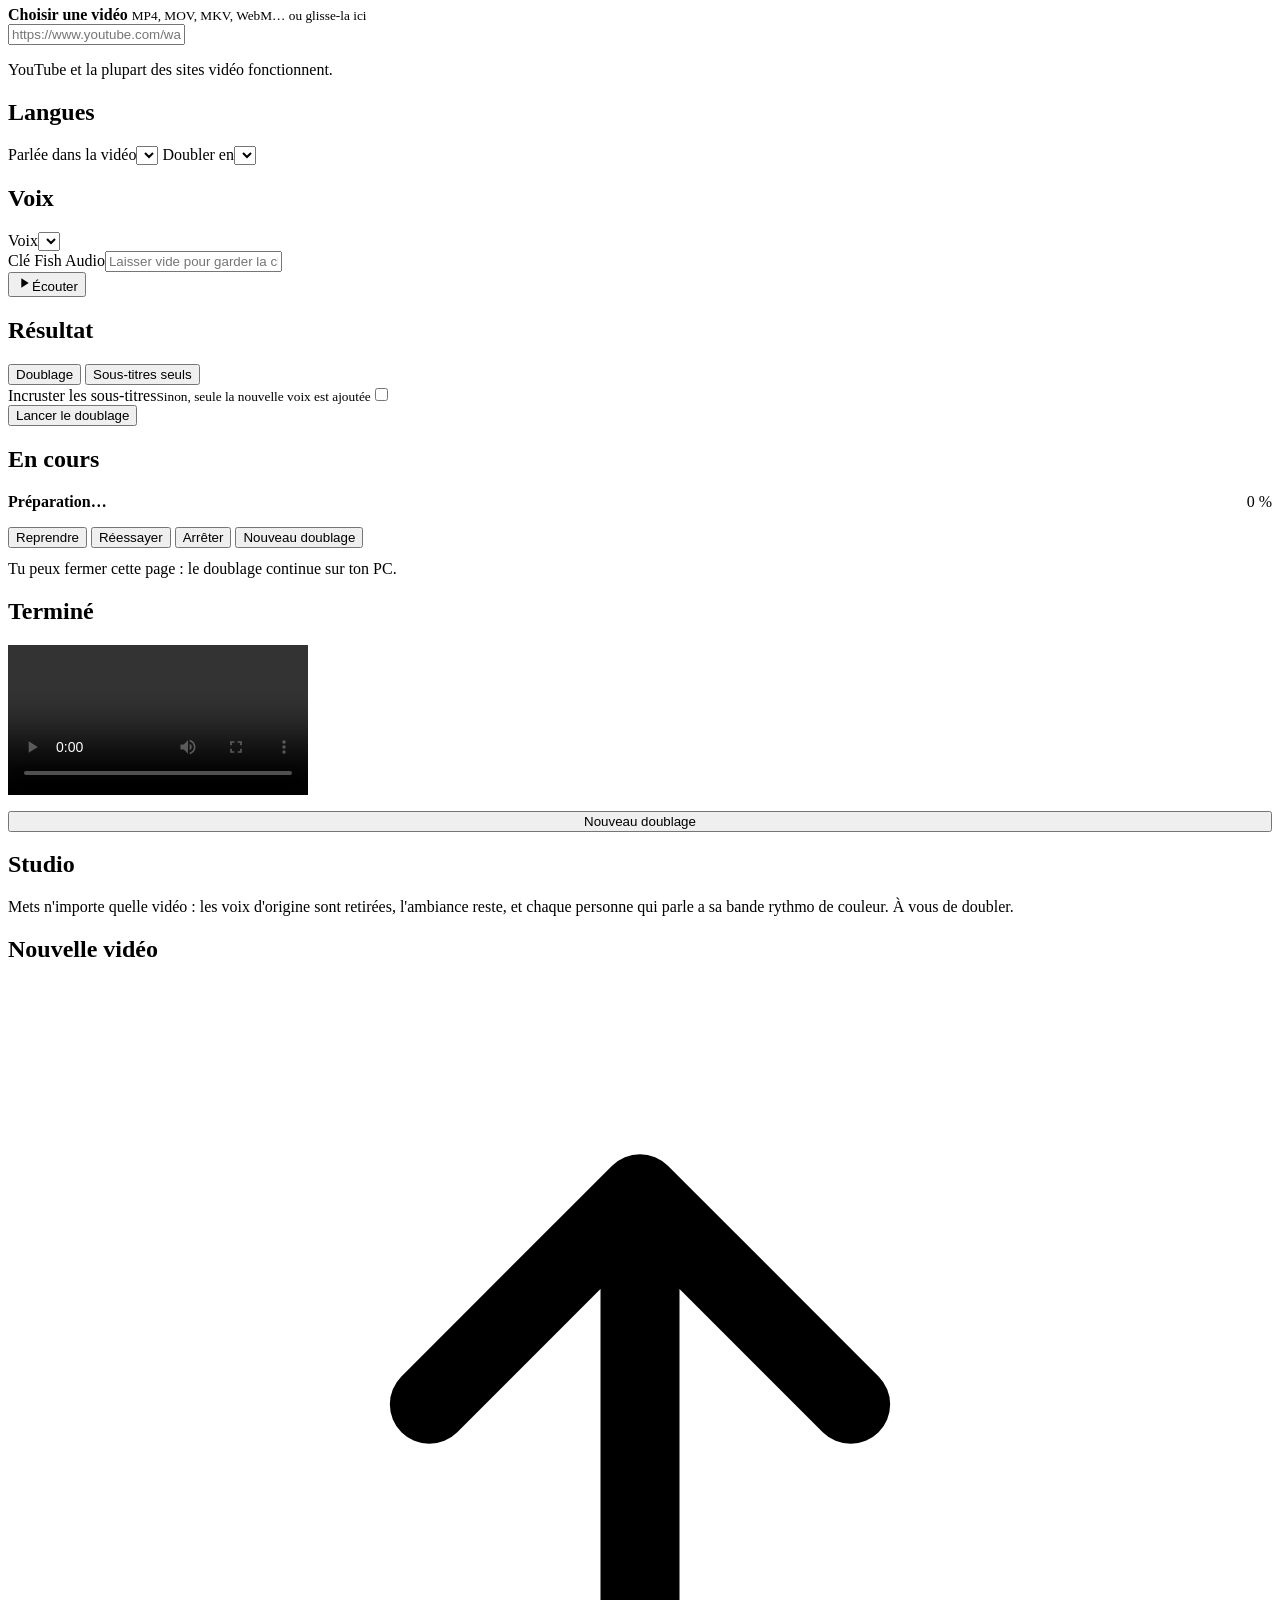
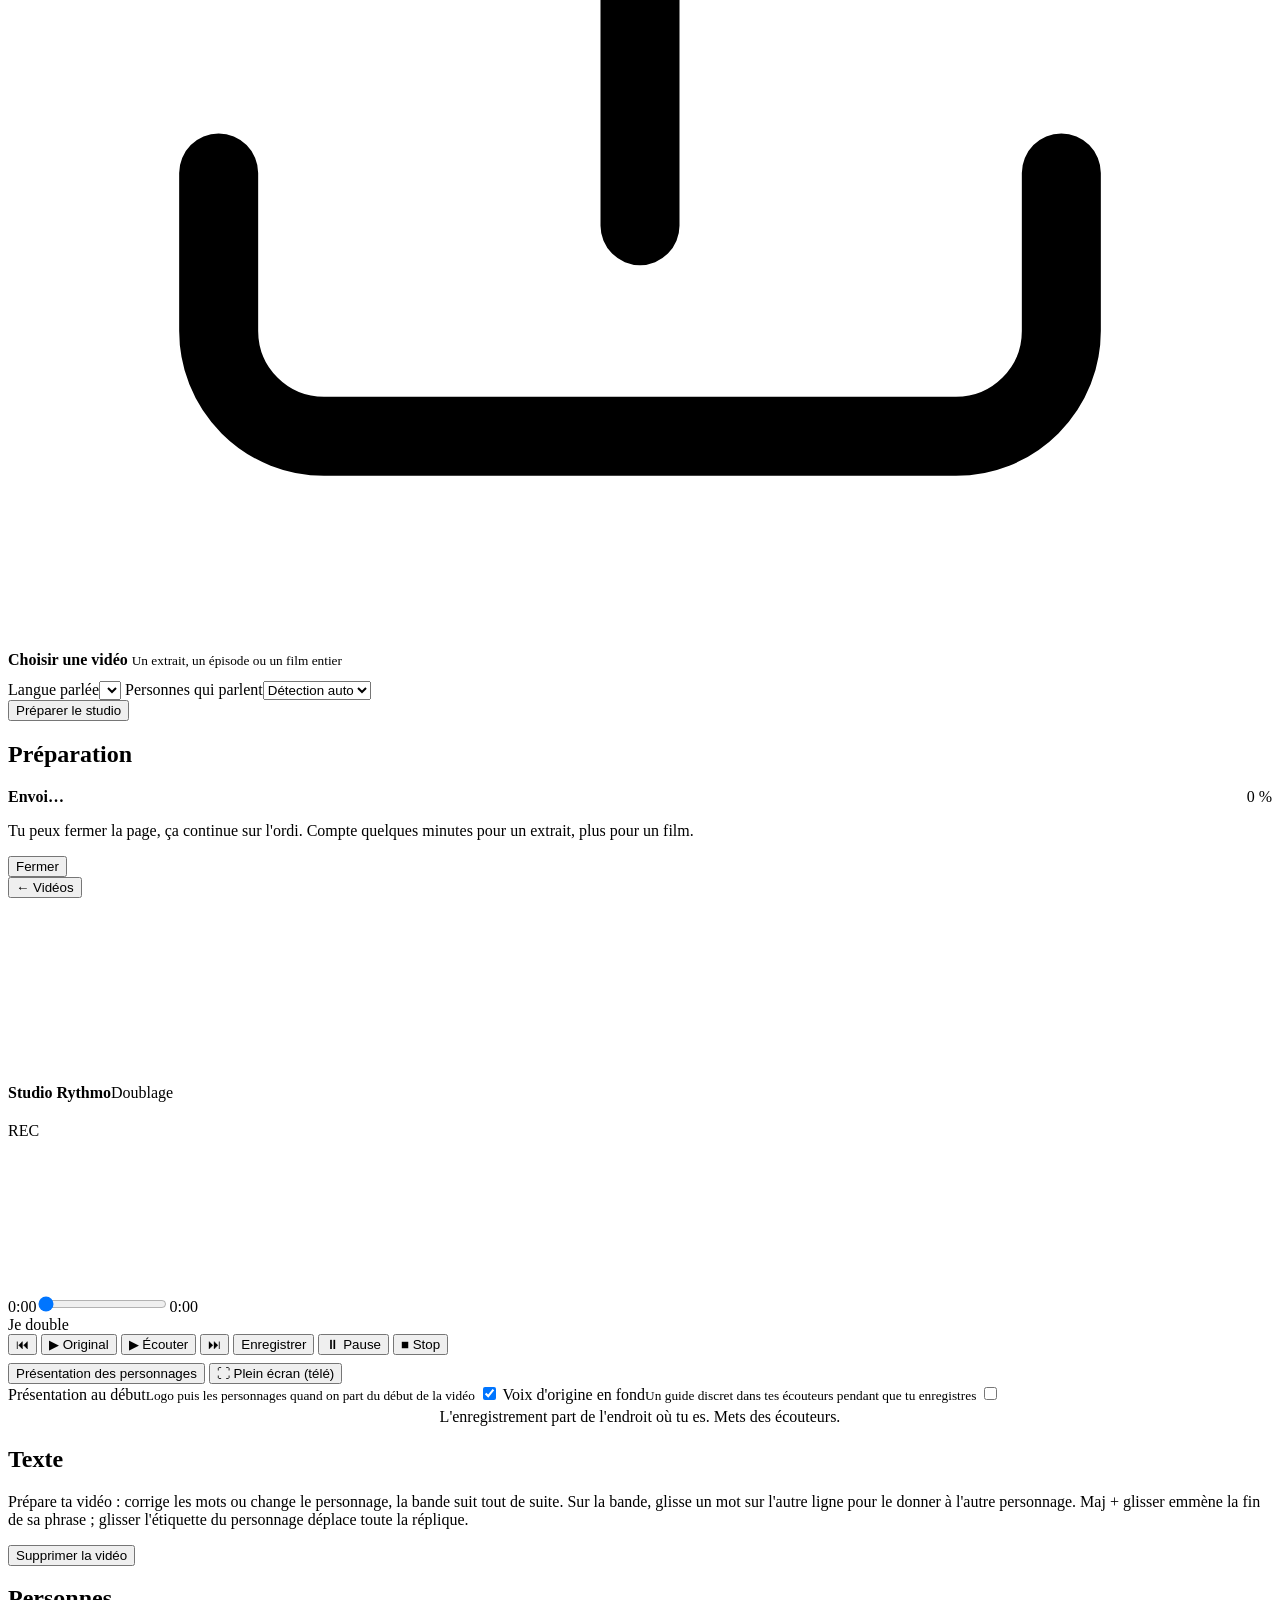
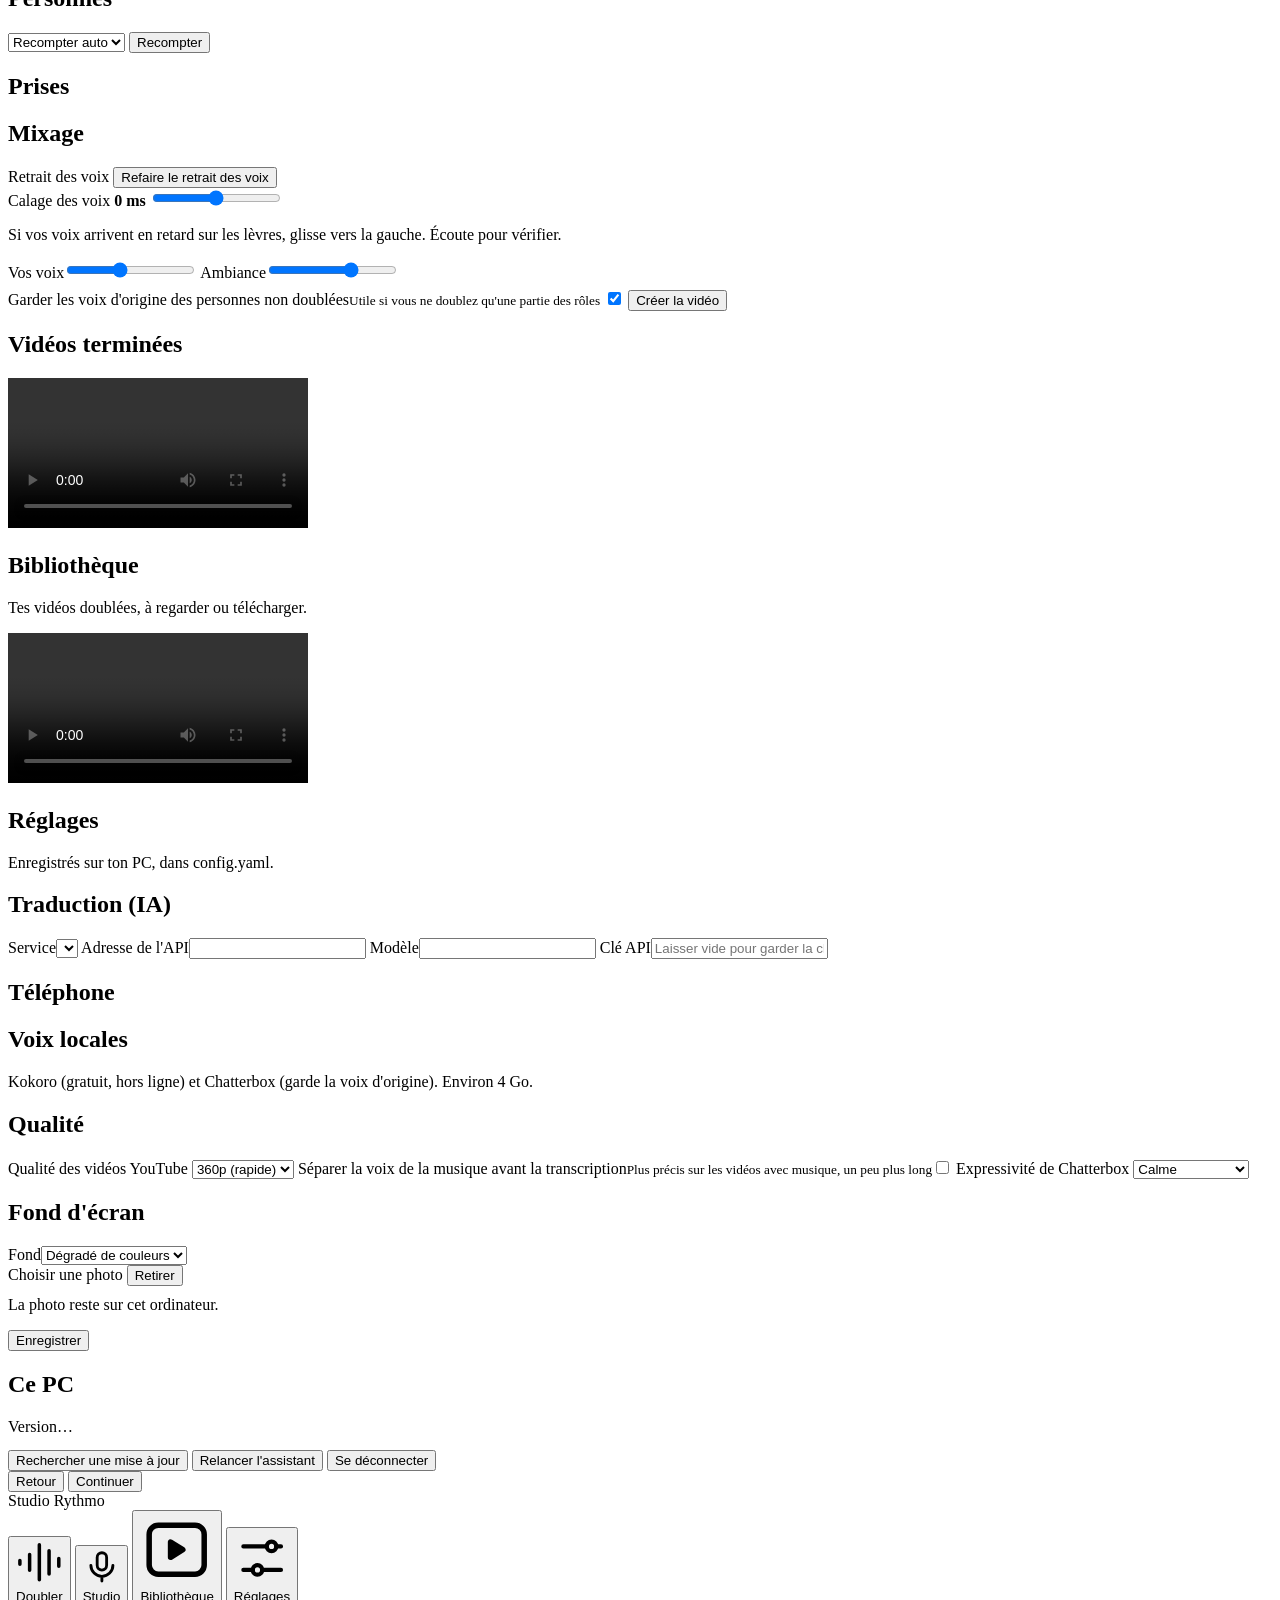
==== commit 821cbf55: "Réglages : fond d'écran au choix (dégradé ou sa photo) La photo est choisie depuis l'appli, converti" ====
--- a/web/index.html
+++ b/web/index.html
@@ -15,6 +15,7 @@
 </head>
 <body>
 <div class="aurora"><i></i><i></i><i></i></div>
+<div class="wallpaper" id="wallpaper"></div>
 <div class="glass toast" id="toast"></div>
 
 <div class="app">
@@ -290,6 +291,16 @@
         <select id="cb-exag"><option value="0.3">Calme</option><option value="0.5">Naturelle</option><option value="0.8">Expressive</option><option value="1.2">Très expressive</option></select></label>
     </div>
 
+    <div class="glass card">
+      <h2>Fond d'écran</h2>
+      <label class="field"><span>Fond</span><select id="bg-mode">
+        <option value="aurora">Dégradé de couleurs</option><option value="photo">Ma photo</option></select></label>
+      <div class="bg-row"><div class="bg-preview" id="bg-preview"></div>
+        <div class="btns"><label class="btn small">Choisir une photo<input type="file" id="bg-file" accept="image/*" hidden></label>
+        <button class="btn small ghost" id="bg-remove">Retirer</button></div></div>
+      <p class="hint" style="margin-top:10px">La photo reste sur cet ordinateur.</p>
+    </div>
+
     <button class="btn primary" id="save">Enregistrer</button>
 
     <div class="glass card" style="margin-top:14px">
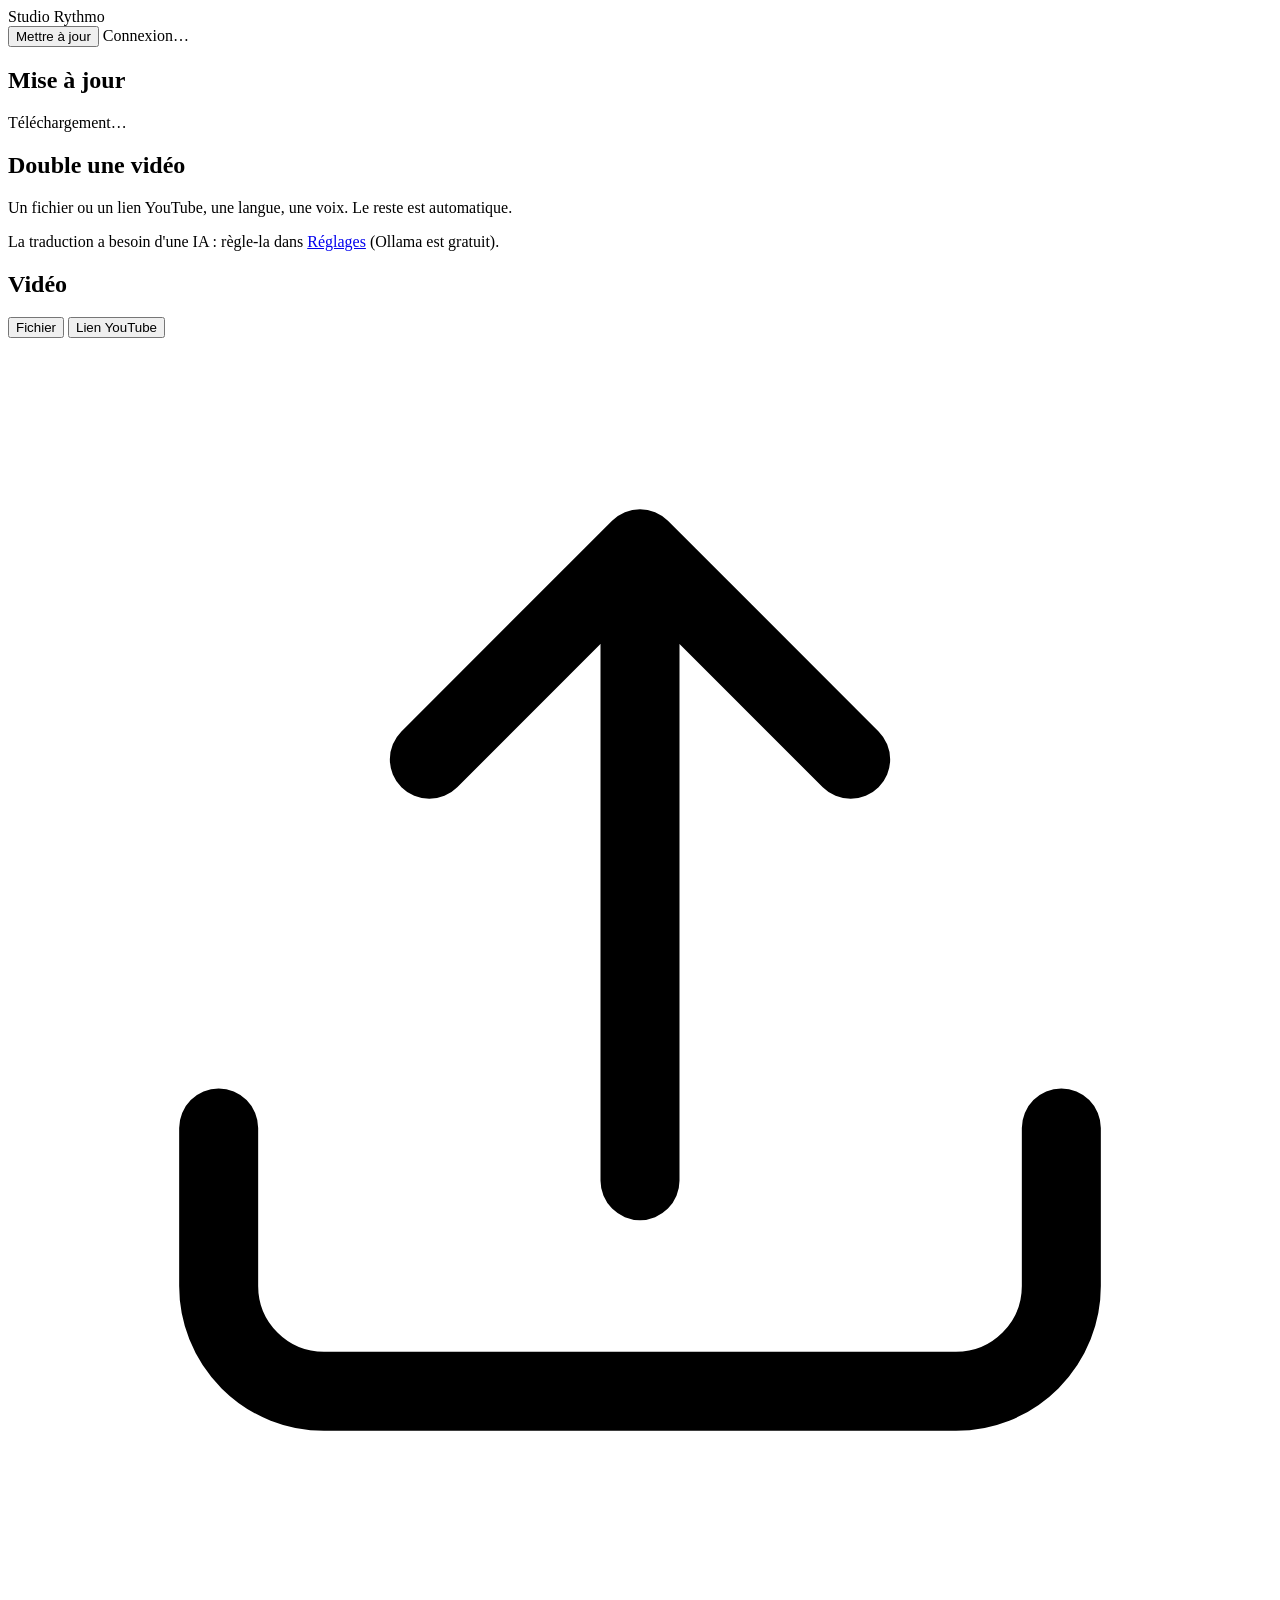
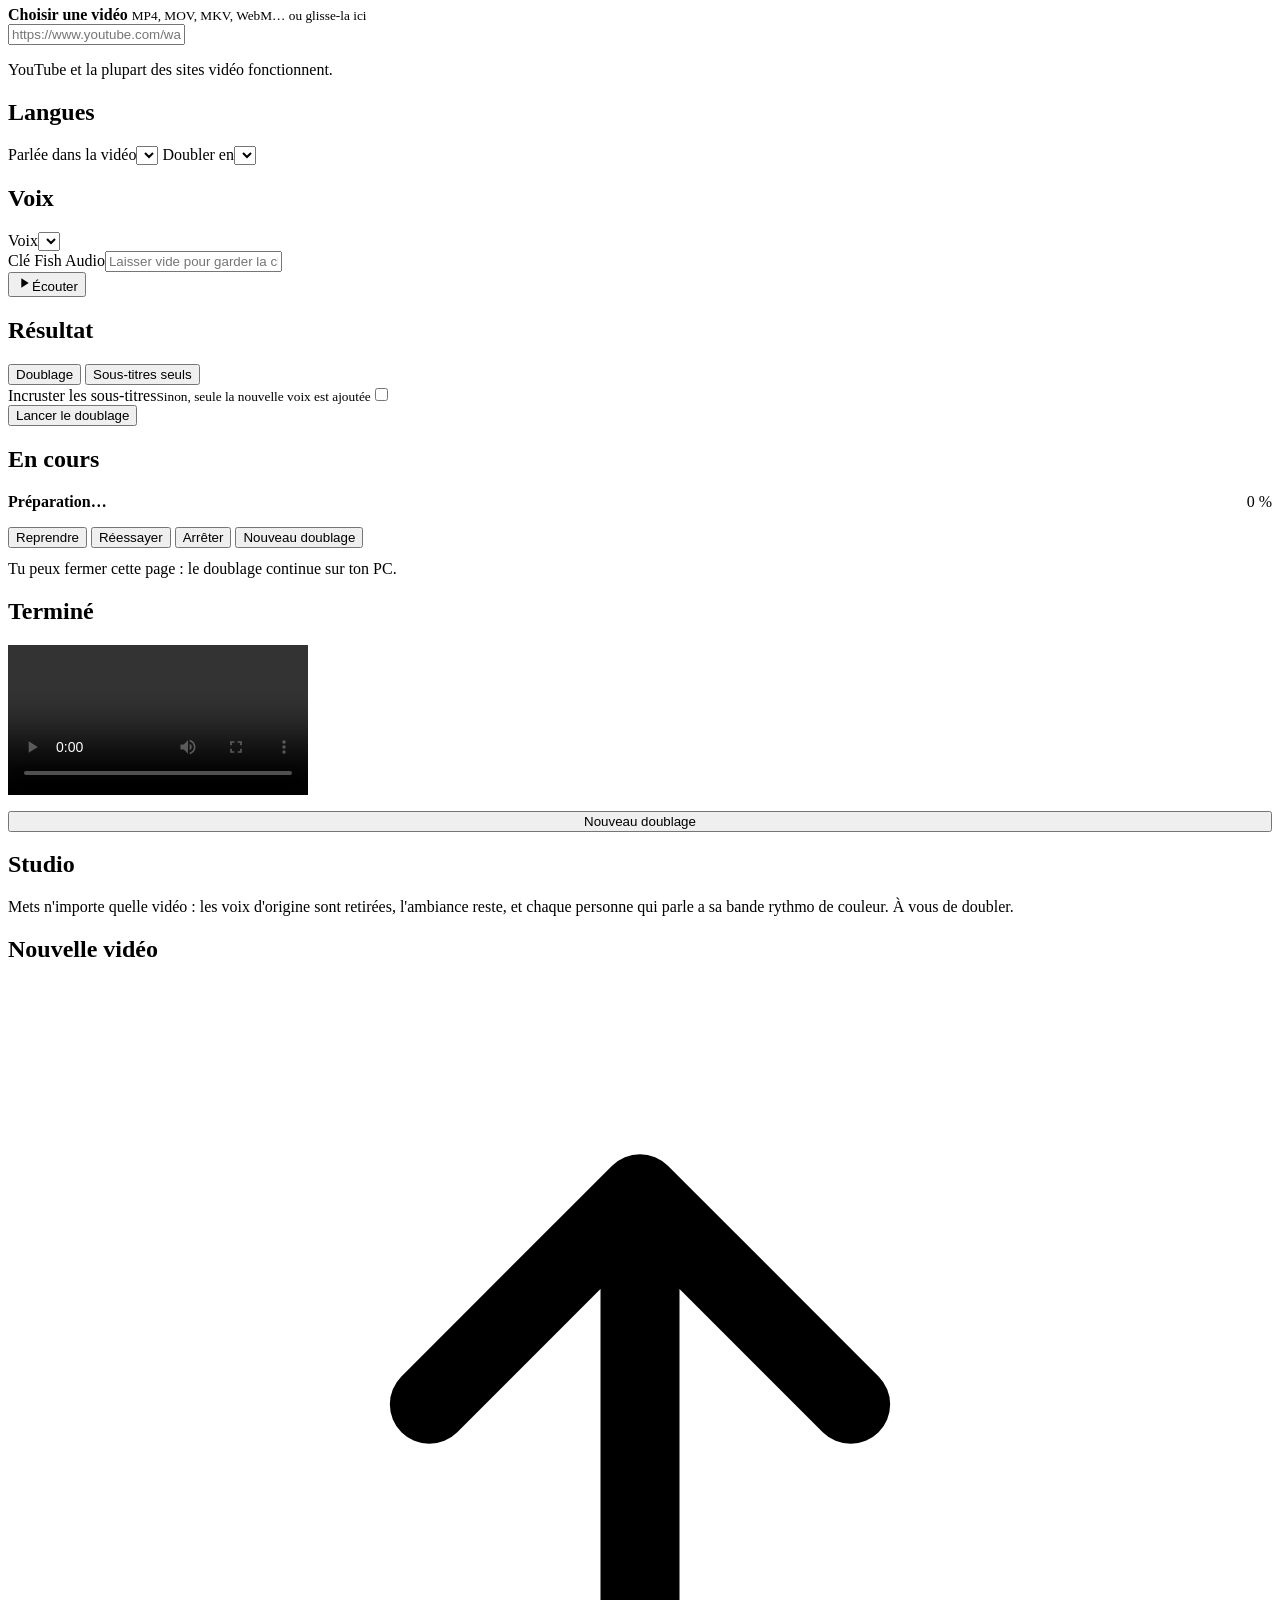
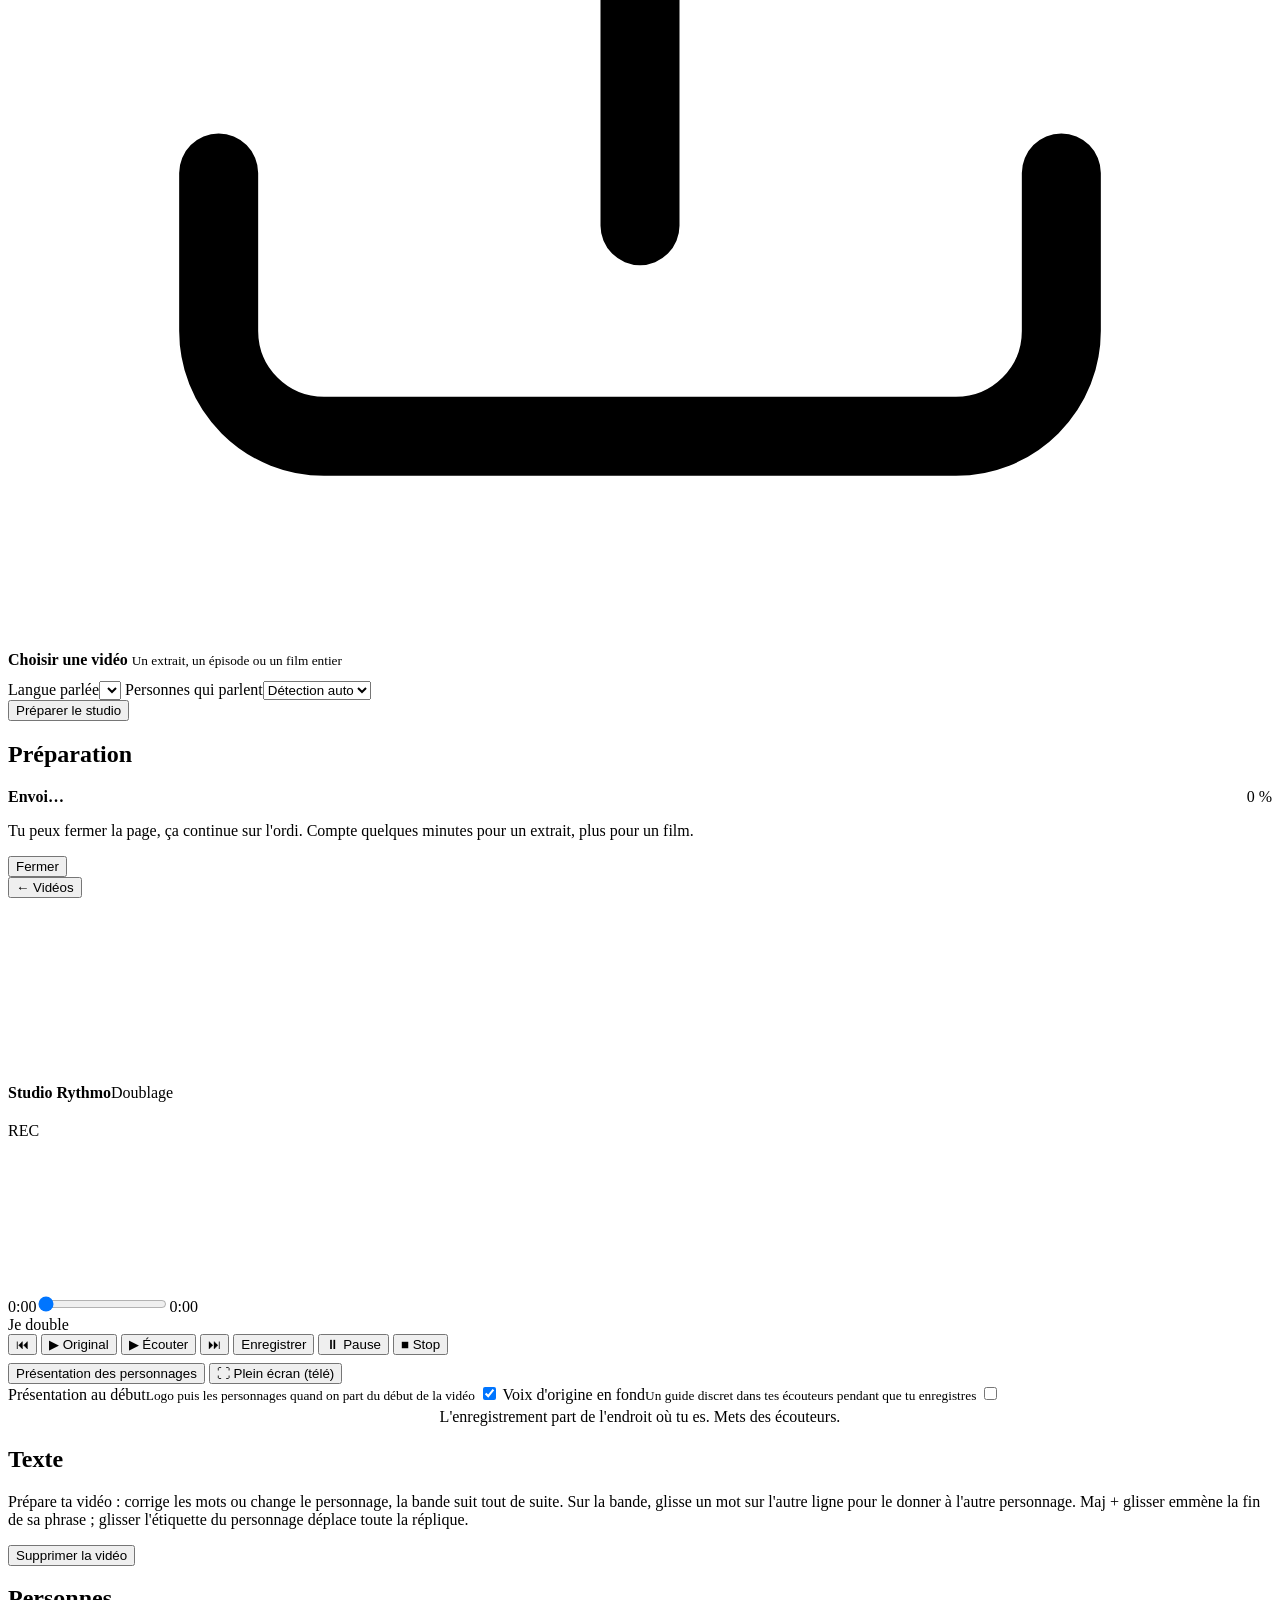
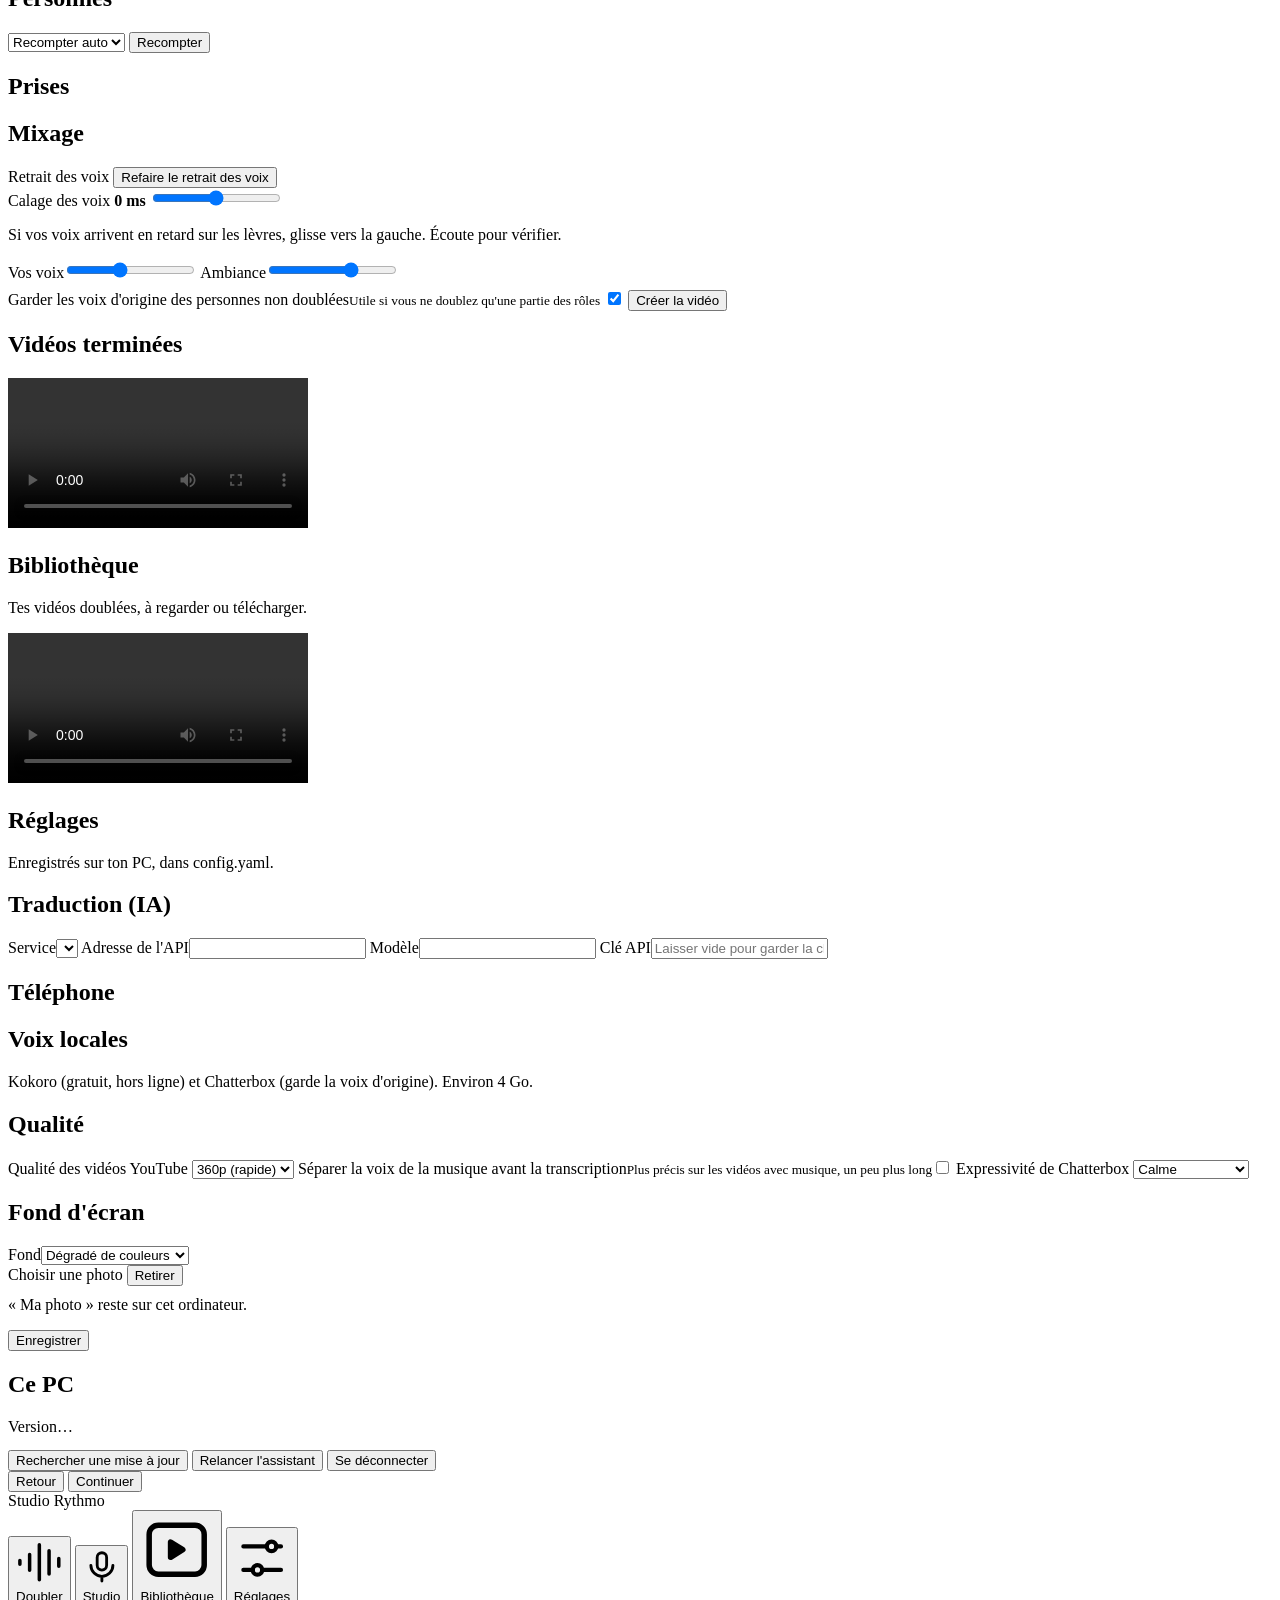
==== commit e94e9ab5: "Fond d'écran : « Photo Studio Rythmo » fournie avec l'appli Troisième choix dans Réglages, à côté du" ====
--- a/web/index.html
+++ b/web/index.html
@@ -294,11 +294,11 @@
     <div class="glass card">
       <h2>Fond d'écran</h2>
       <label class="field"><span>Fond</span><select id="bg-mode">
-        <option value="aurora">Dégradé de couleurs</option><option value="photo">Ma photo</option></select></label>
+        <option value="aurora">Dégradé de couleurs</option><option value="studio">Photo Studio Rythmo</option><option value="photo">Ma photo</option></select></label>
       <div class="bg-row"><div class="bg-preview" id="bg-preview"></div>
         <div class="btns"><label class="btn small">Choisir une photo<input type="file" id="bg-file" accept="image/*" hidden></label>
         <button class="btn small ghost" id="bg-remove">Retirer</button></div></div>
-      <p class="hint" style="margin-top:10px">La photo reste sur cet ordinateur.</p>
+      <p class="hint" style="margin-top:10px">« Ma photo » reste sur cet ordinateur.</p>
     </div>
 
     <button class="btn primary" id="save">Enregistrer</button>
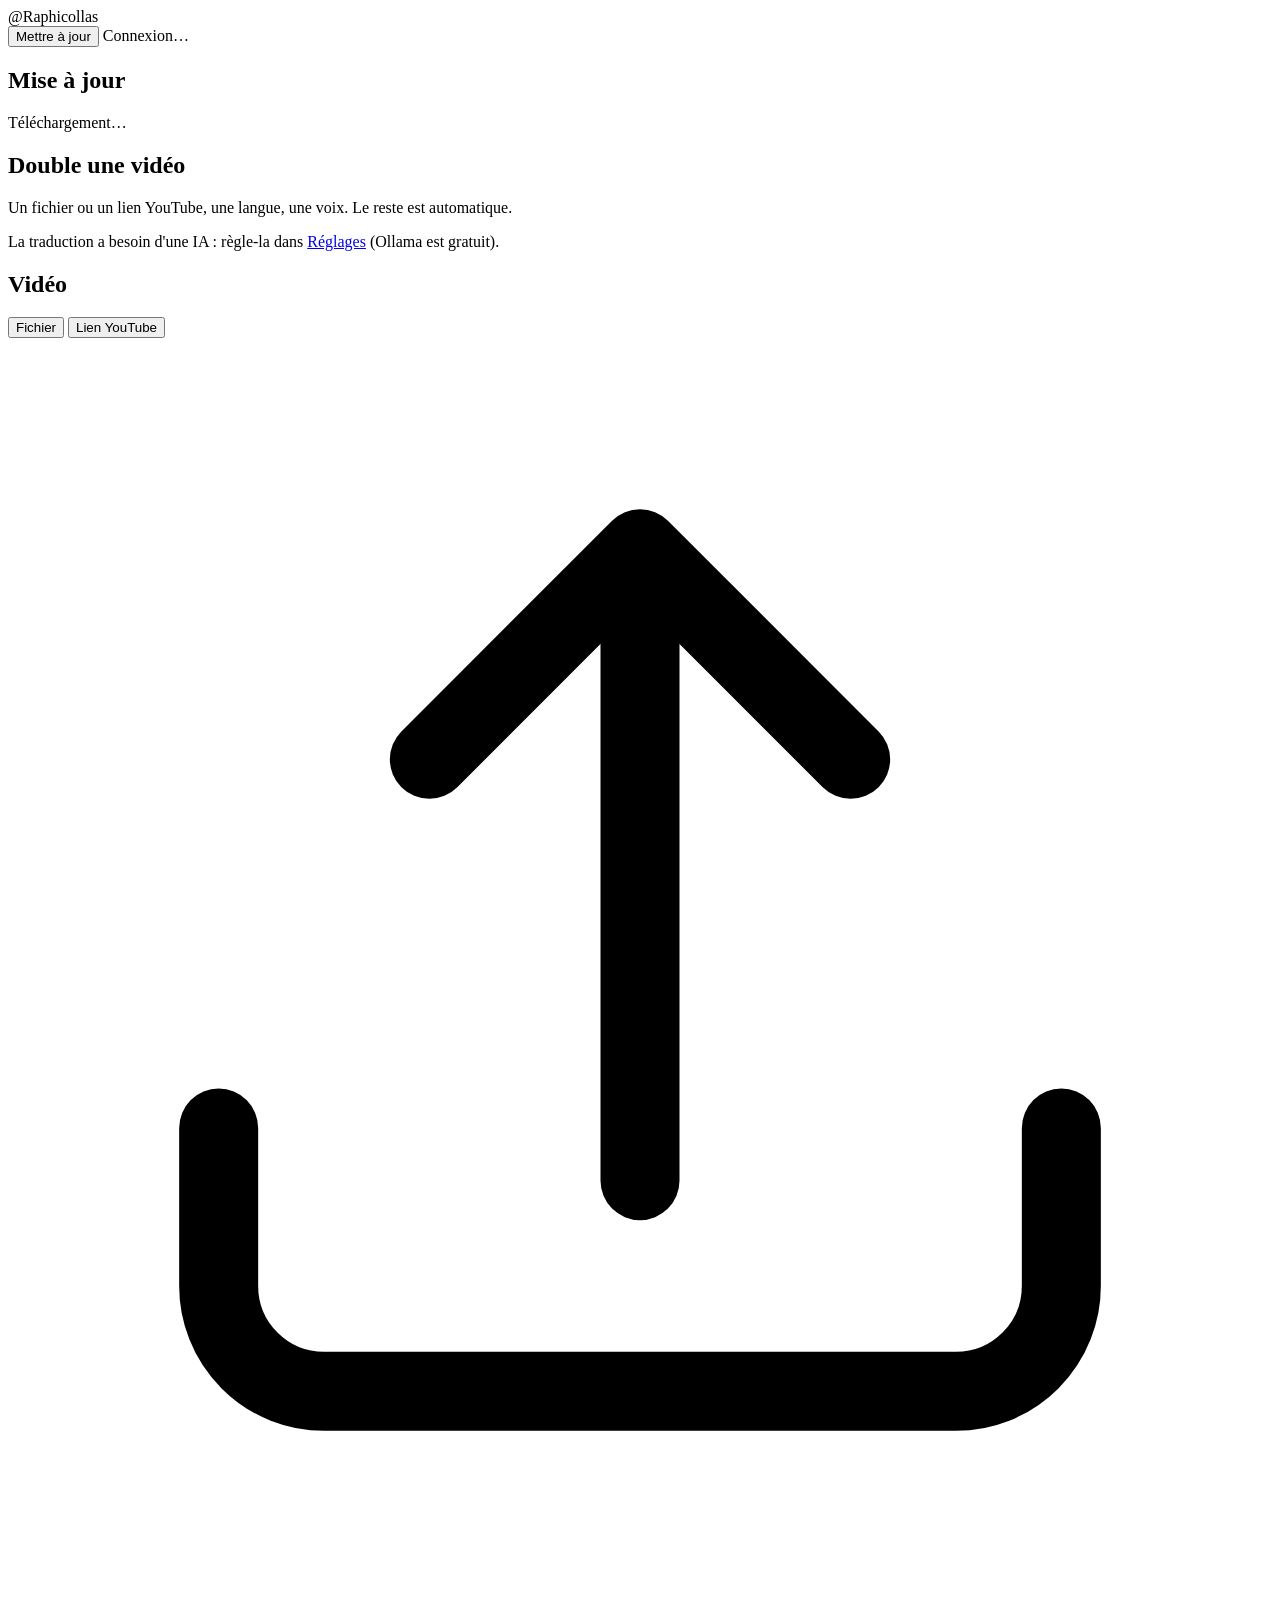
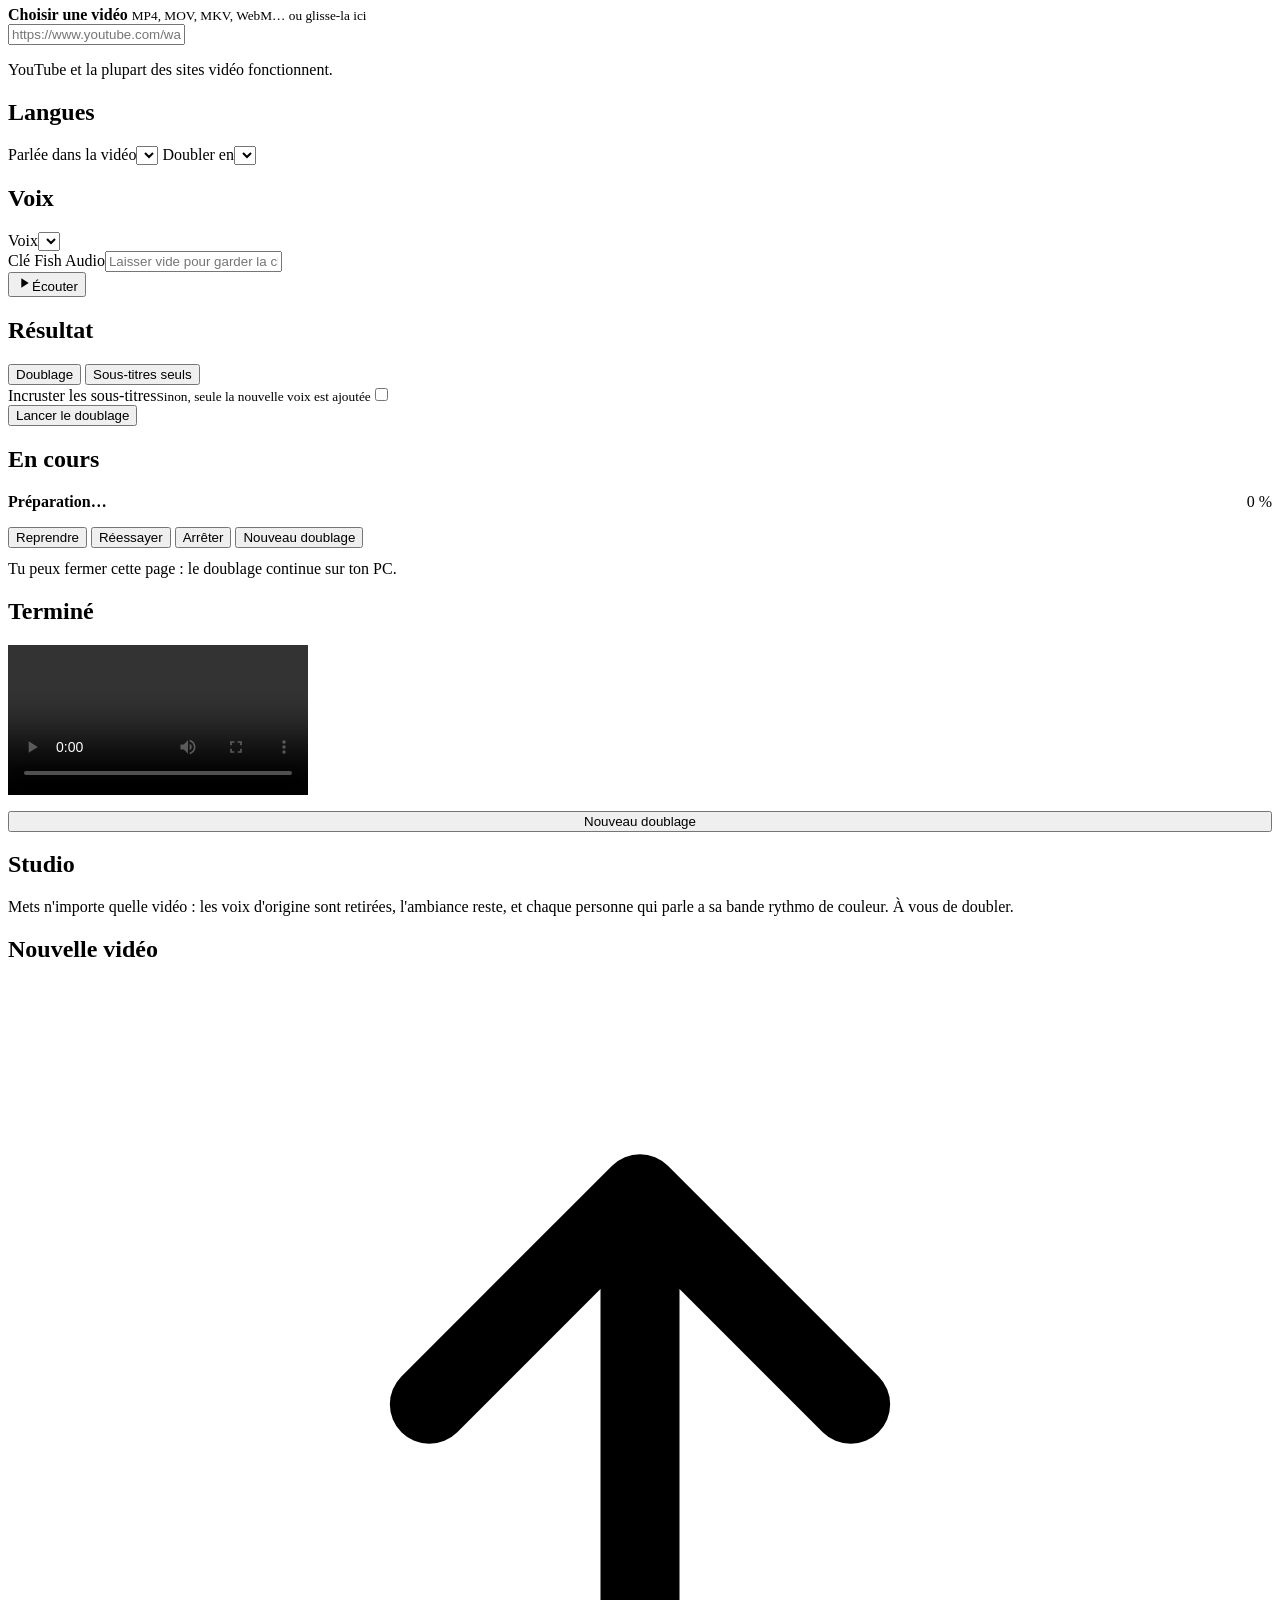
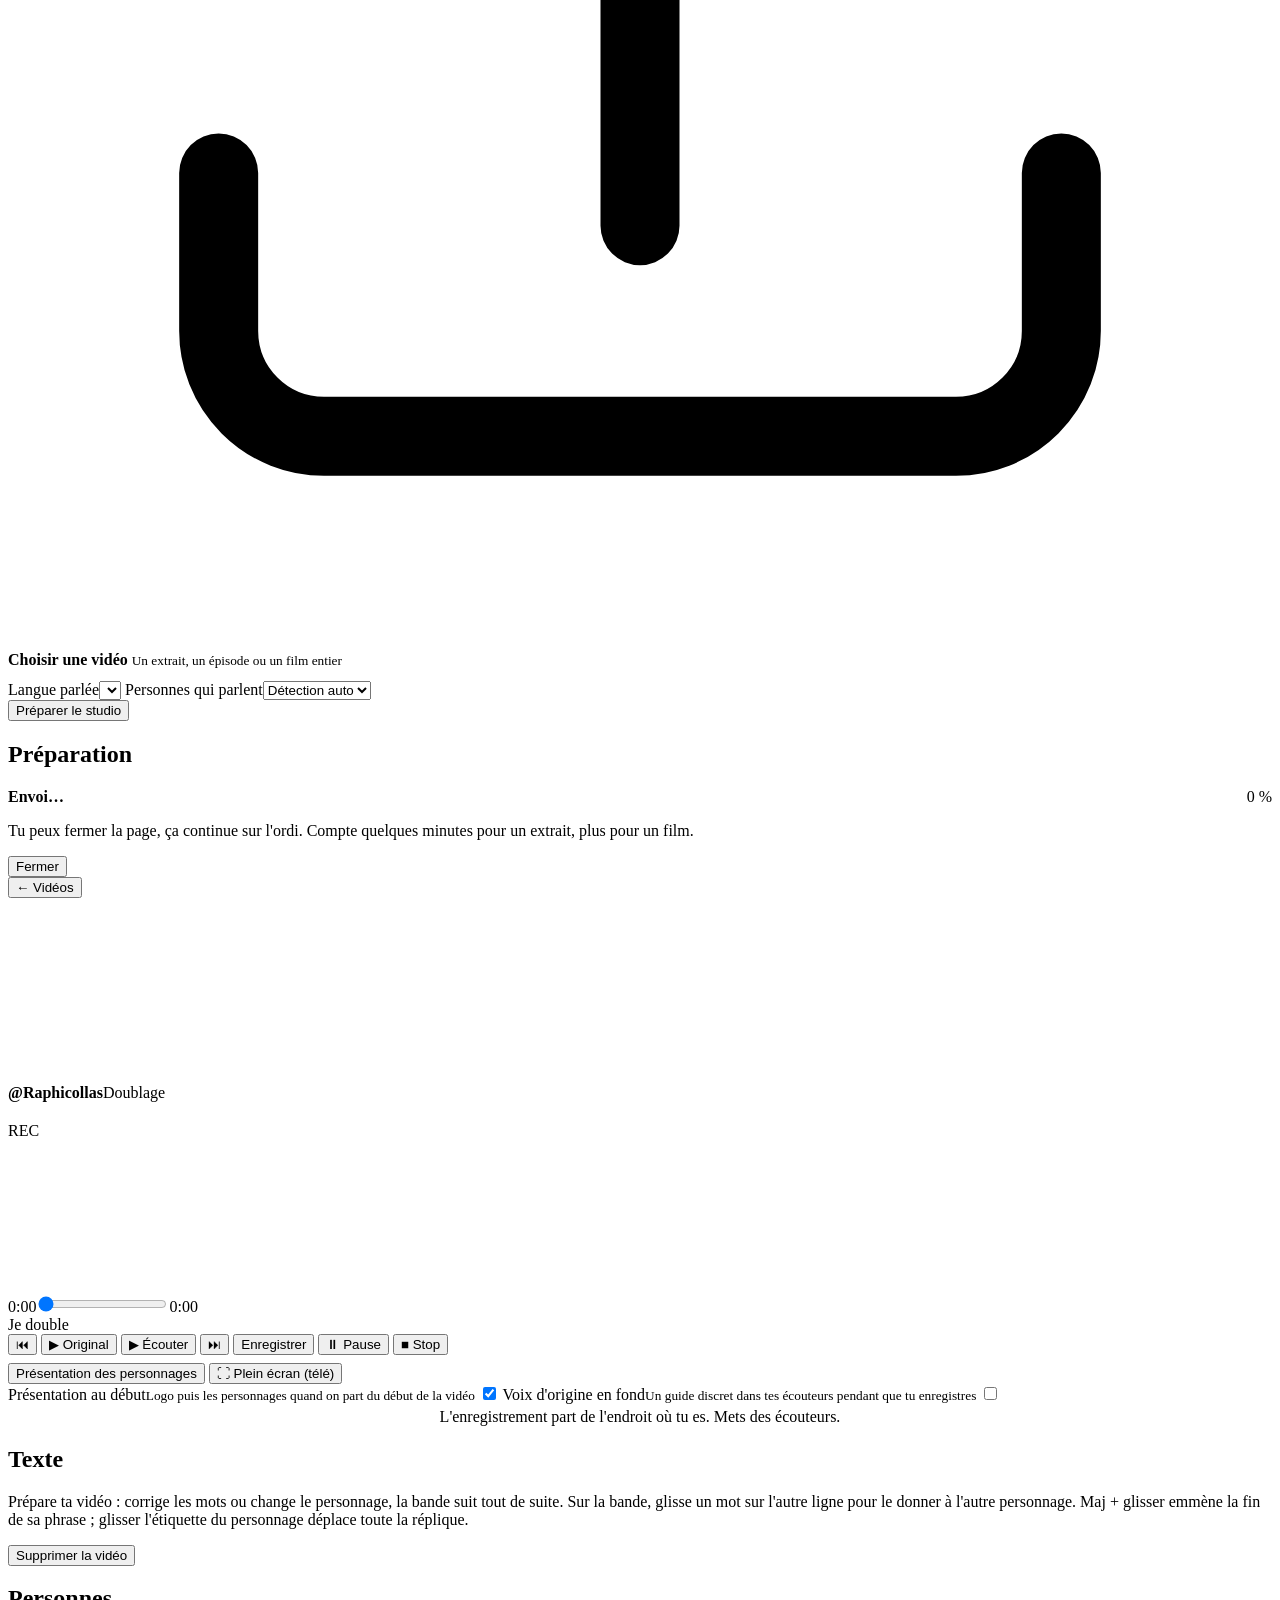
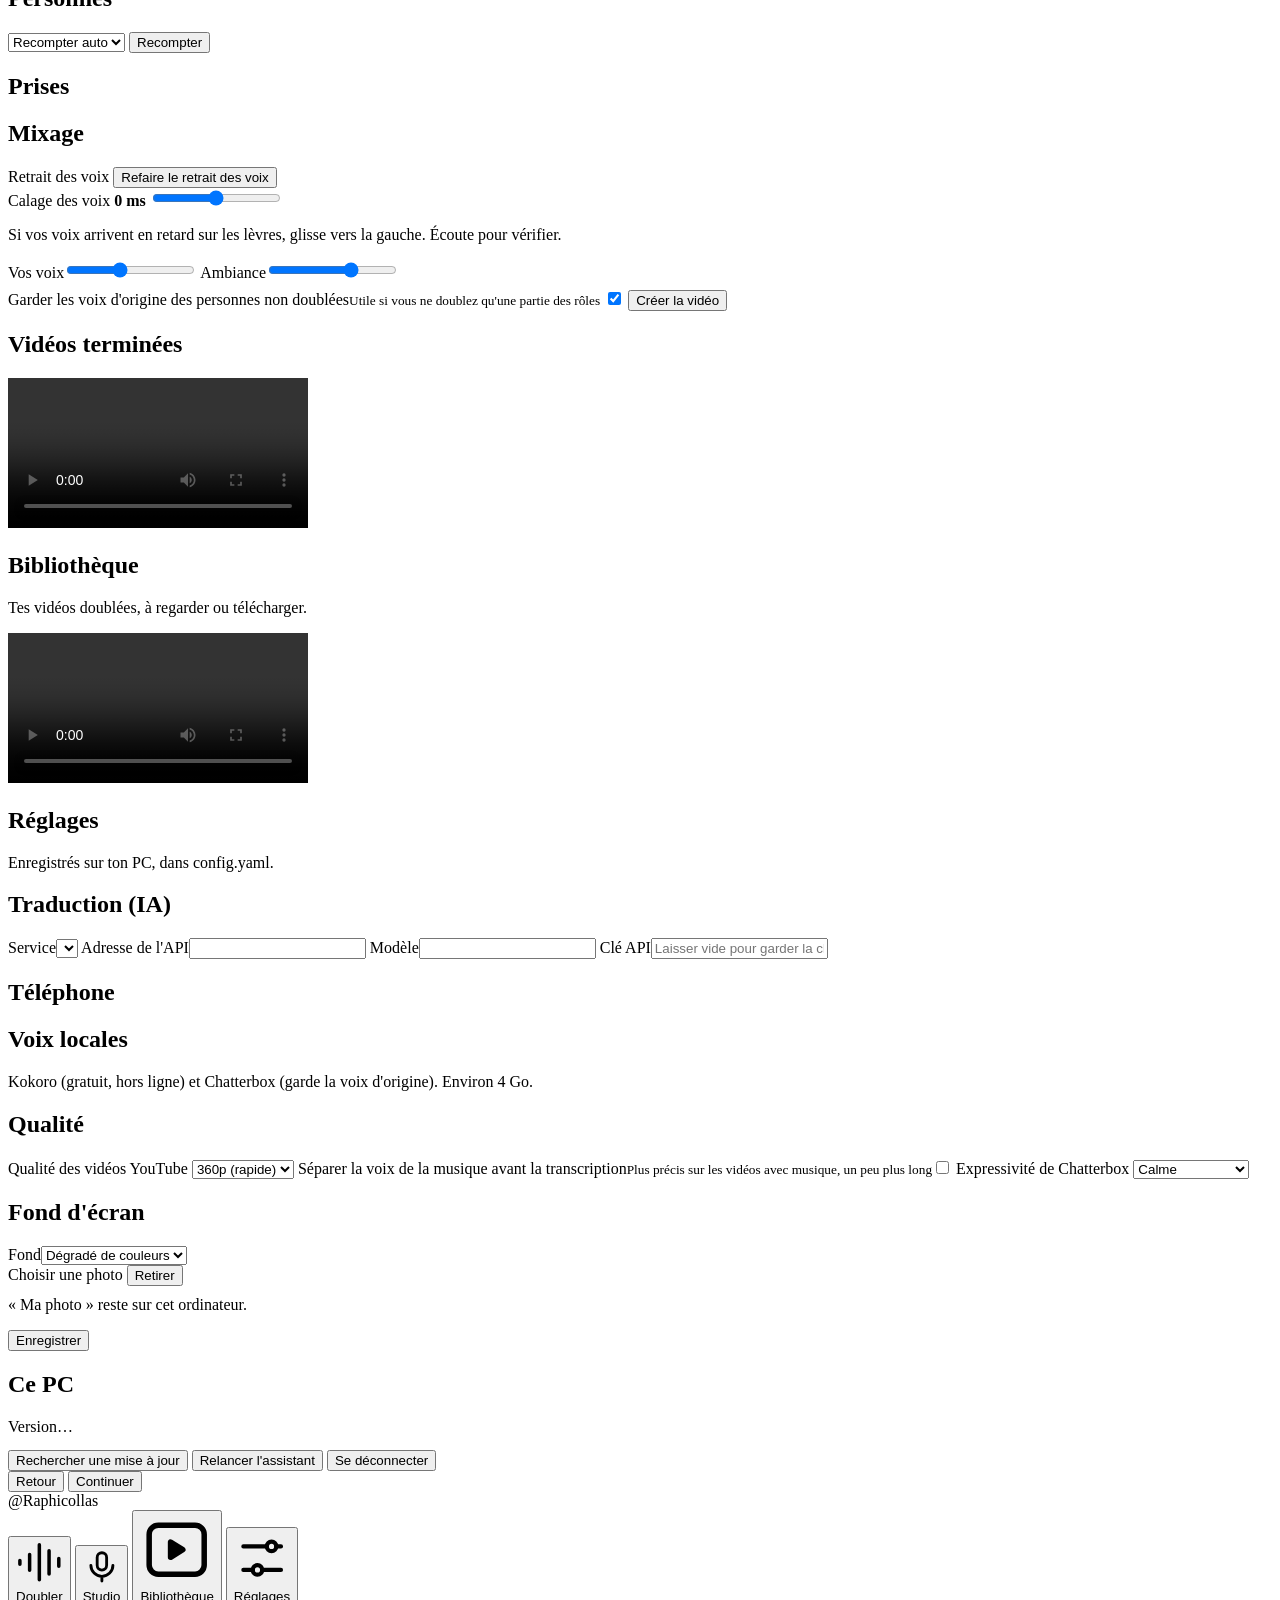
==== commit 6e14d8a7: "L'appli s'appelle @Raphicollas Nom affiché partout (menu, fenêtre, présentation, installateurs, fond" ====
--- a/web/index.html
+++ b/web/index.html
@@ -6,8 +6,8 @@
 <meta name="theme-color" content="#07080d">
 <meta name="apple-mobile-web-app-capable" content="yes">
 <meta name="apple-mobile-web-app-status-bar-style" content="black-translucent">
-<meta name="apple-mobile-web-app-title" content="Studio Rythmo">
-<title>Studio Rythmo</title>
+<meta name="apple-mobile-web-app-title" content="@Raphicollas">
+<title>@Raphicollas</title>
 <link rel="manifest" href="/manifest.webmanifest">
 <link rel="icon" href="/icon.svg">
 <link rel="apple-touch-icon" href="/icon.svg">
@@ -20,7 +20,7 @@
 
 <div class="app">
   <header class="top">
-    <div class="brand"><img src="/icon.svg" alt="">Studio Rythmo</div>
+    <div class="brand"><img src="/icon.svg" alt="">@Raphicollas</div>
     <div class="top-right">
       <button class="btn small primary hidden" id="upd-go">Mettre à jour</button>
       <span class="pill" id="sys"><span class="dot"></span>Connexion…</span>
@@ -164,7 +164,7 @@
           <div class="screen"><video id="st-video" playsinline preload="auto"></video>
             <div class="countdown hidden" id="st-cd"><b></b><div class="cd-bar"><i></i></div></div>
             <div class="intro hidden" id="st-intro">
-              <div class="intro-logo"><img src="/icon.svg" alt=""><strong>Studio Rythmo</strong><span>Doublage</span></div>
+              <div class="intro-logo"><img src="/icon.svg" alt=""><strong>@Raphicollas</strong><span>Doublage</span></div>
               <div class="intro-cast hidden"><h2></h2><div class="cast"></div></div>
             </div>
             <div class="rec-dot hidden" id="st-rec"><i></i>REC</div>
@@ -294,7 +294,7 @@
     <div class="glass card">
       <h2>Fond d'écran</h2>
       <label class="field"><span>Fond</span><select id="bg-mode">
-        <option value="aurora">Dégradé de couleurs</option><option value="studio">Photo Studio Rythmo</option><option value="photo">Ma photo</option></select></label>
+        <option value="aurora">Dégradé de couleurs</option><option value="studio">Photo @Raphicollas</option><option value="photo">Ma photo</option></select></label>
       <div class="bg-row"><div class="bg-preview" id="bg-preview"></div>
         <div class="btns"><label class="btn small">Choisir une photo<input type="file" id="bg-file" accept="image/*" hidden></label>
         <button class="btn small ghost" id="bg-remove">Retirer</button></div></div>
@@ -326,7 +326,7 @@
 </div>
 
 <nav class="tabs glass">
-  <div class="nav-brand"><img src="/icon.svg" alt="">Studio Rythmo</div>
+  <div class="nav-brand"><img src="/icon.svg" alt="">@Raphicollas</div>
   <button class="on" data-view="v-dub"><svg viewBox="0 0 24 24" fill="none" stroke="currentColor" stroke-width="1.8" stroke-linecap="round"><path d="M12 3v18M7 8v8M17 6v12M2 11v2M22 10v4"/></svg>Doubler</button>
   <button data-view="v-studio"><svg viewBox="0 0 24 24" fill="none" stroke="currentColor" stroke-width="1.8" stroke-linecap="round"><rect x="9" y="3" width="6" height="11" rx="3"/><path d="M5 11a7 7 0 0014 0M12 18v3"/></svg>Studio</button>
   <button data-view="v-lib"><svg viewBox="0 0 24 24" fill="none" stroke="currentColor" stroke-width="1.8" stroke-linejoin="round"><rect x="3" y="4" width="18" height="16" rx="3"/><path d="M10 9.5v5l4-2.5z" fill="currentColor"/></svg>Bibliothèque</button>
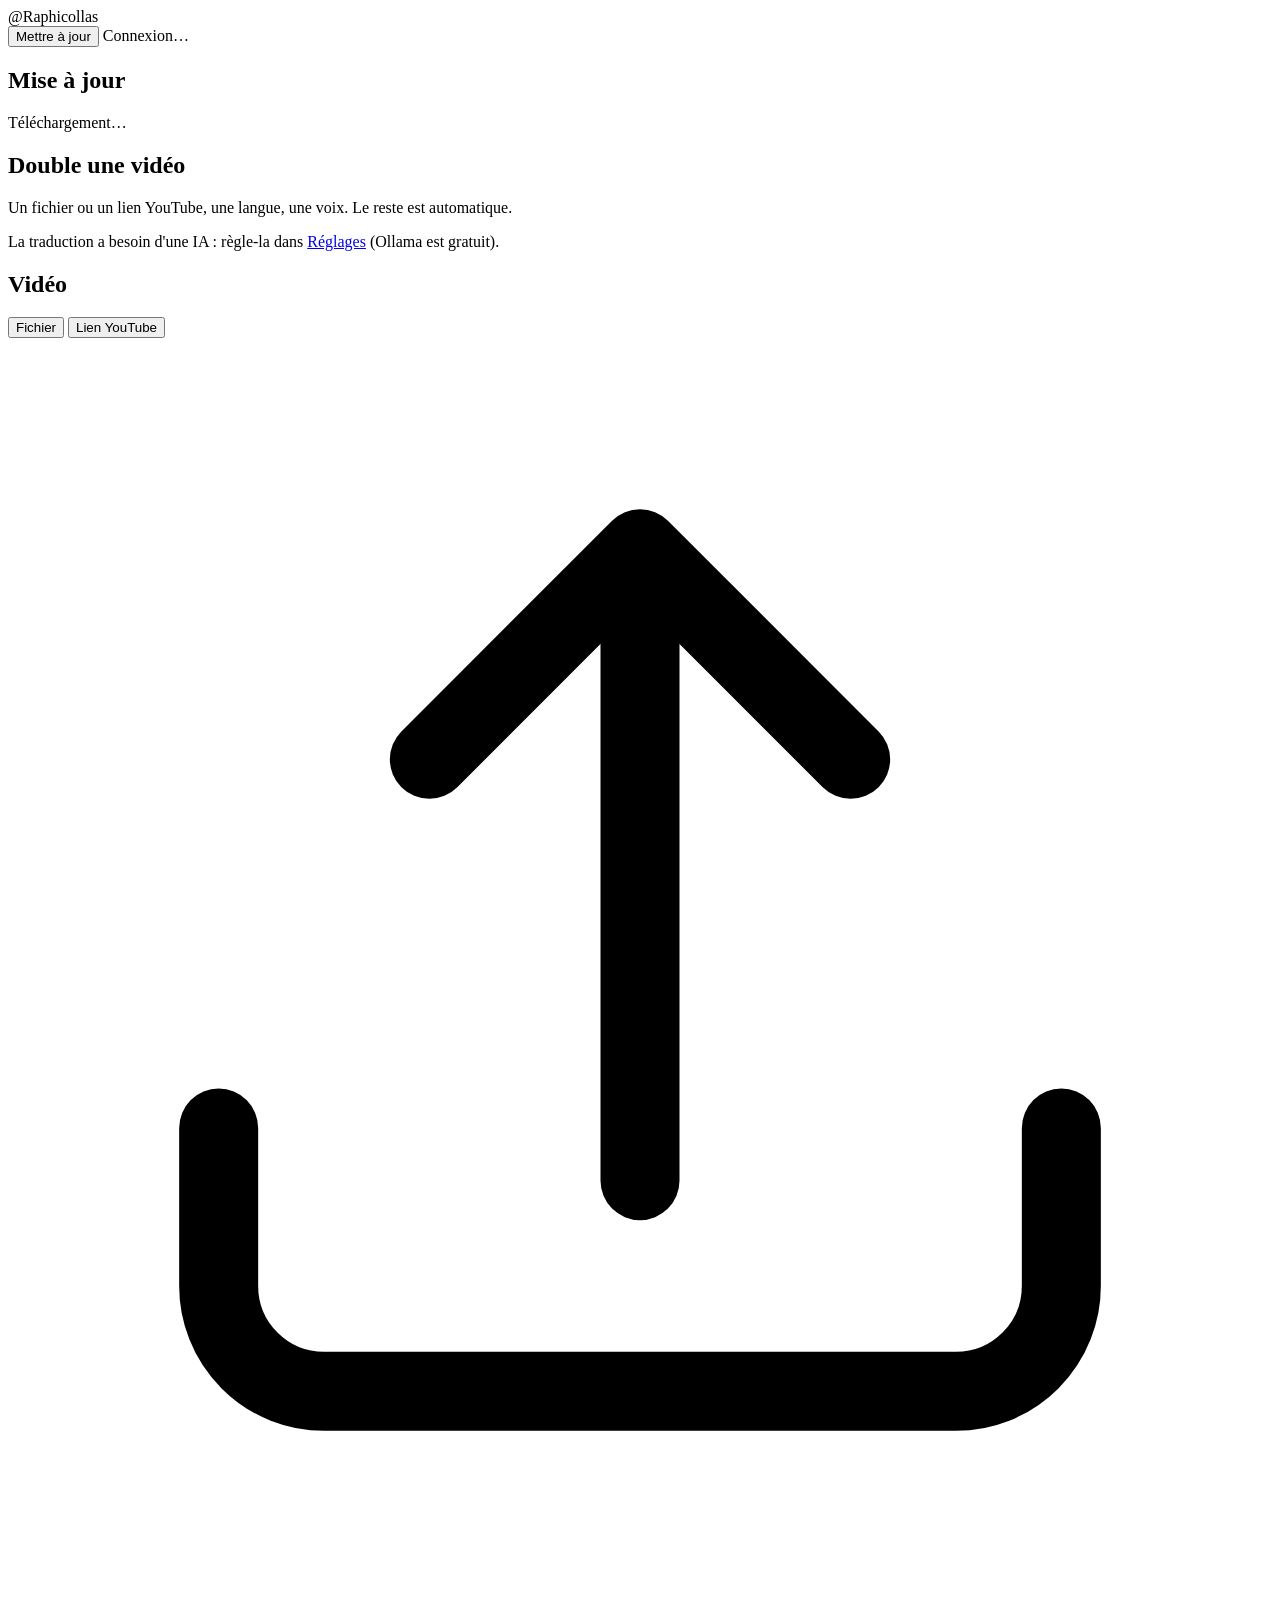
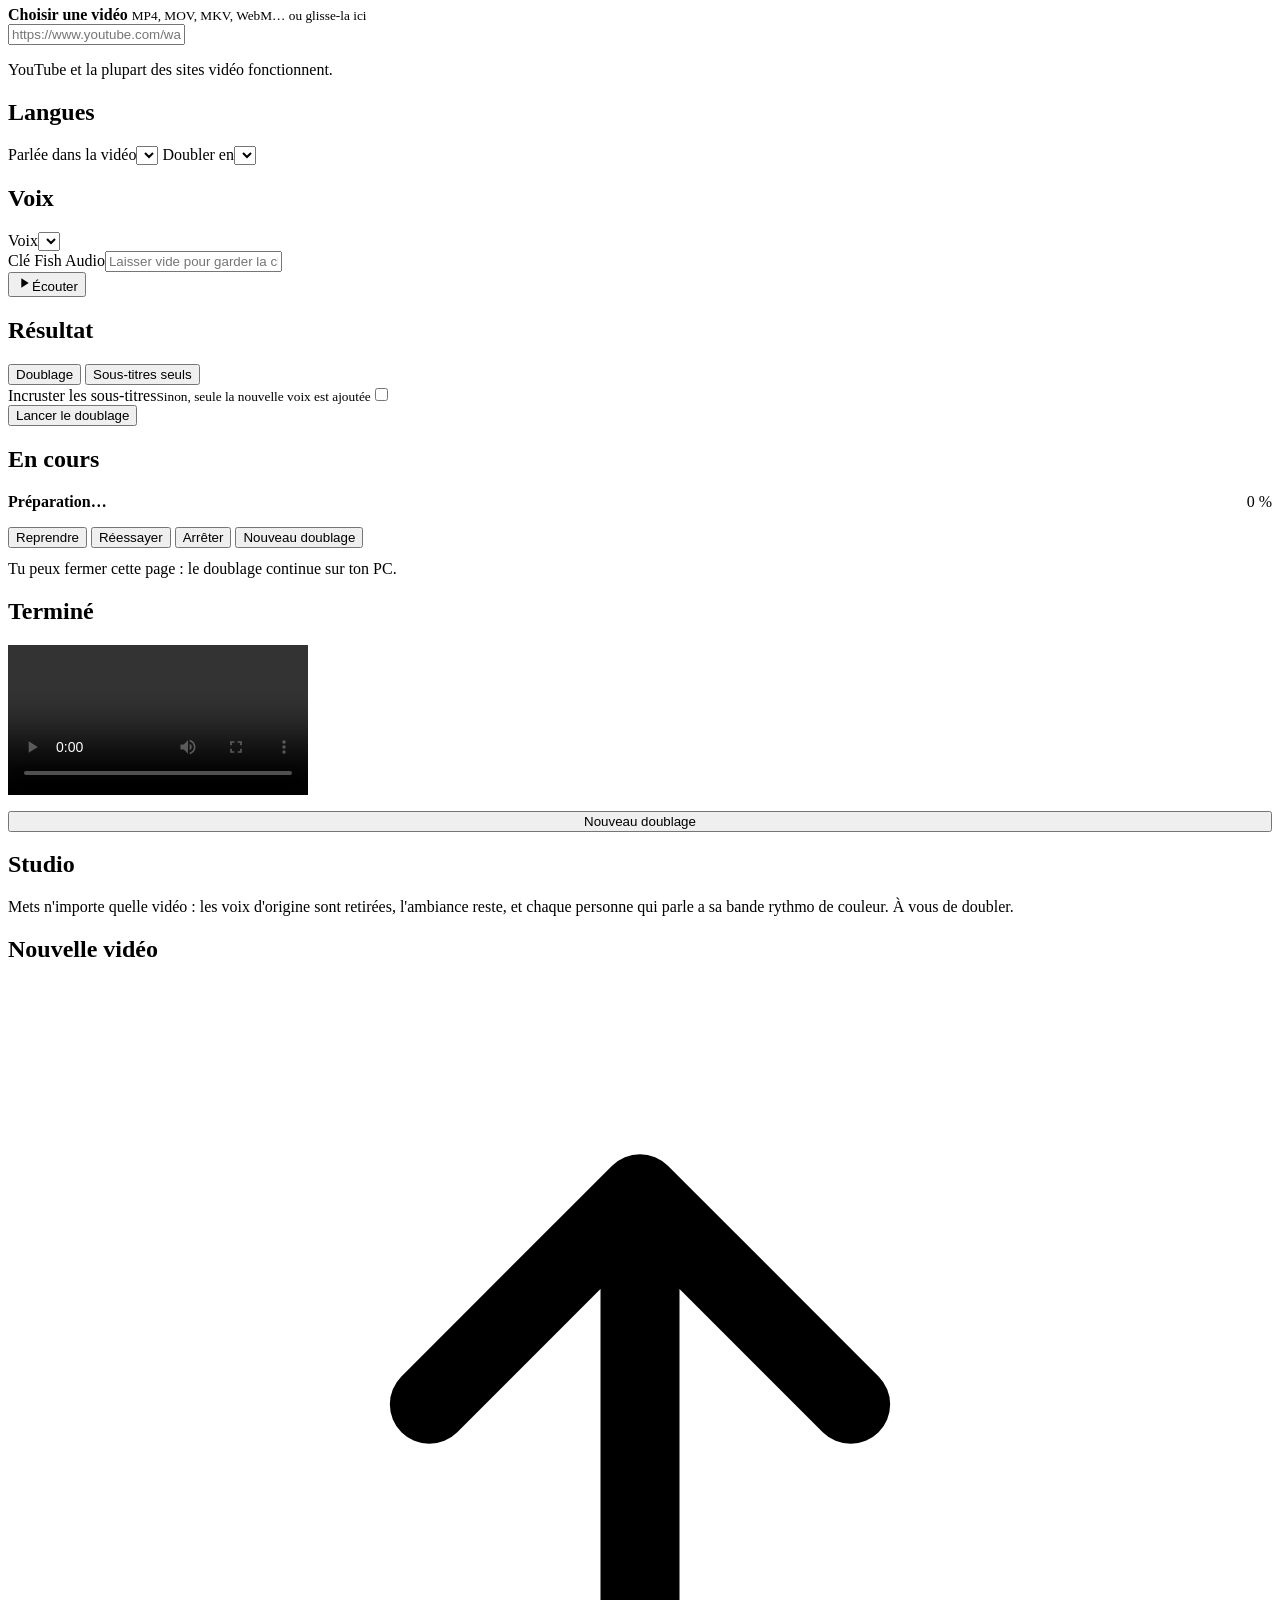
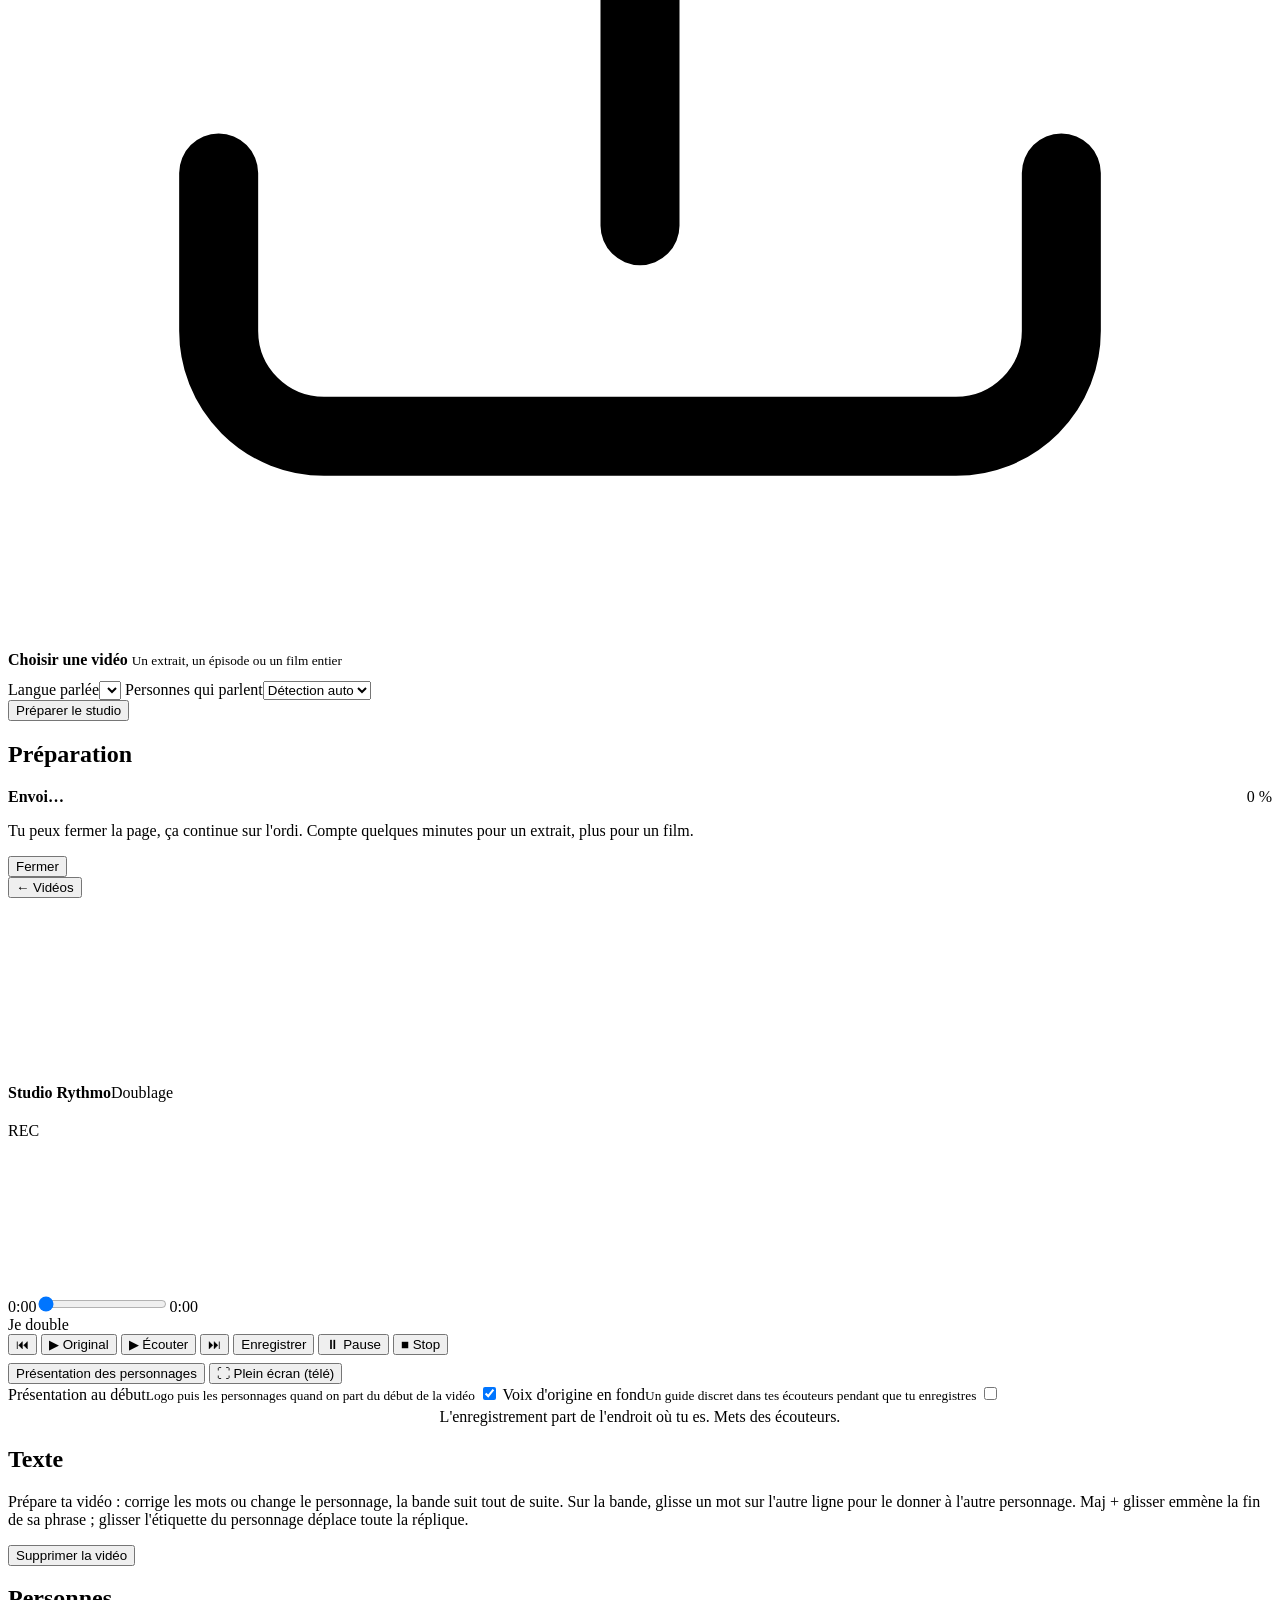
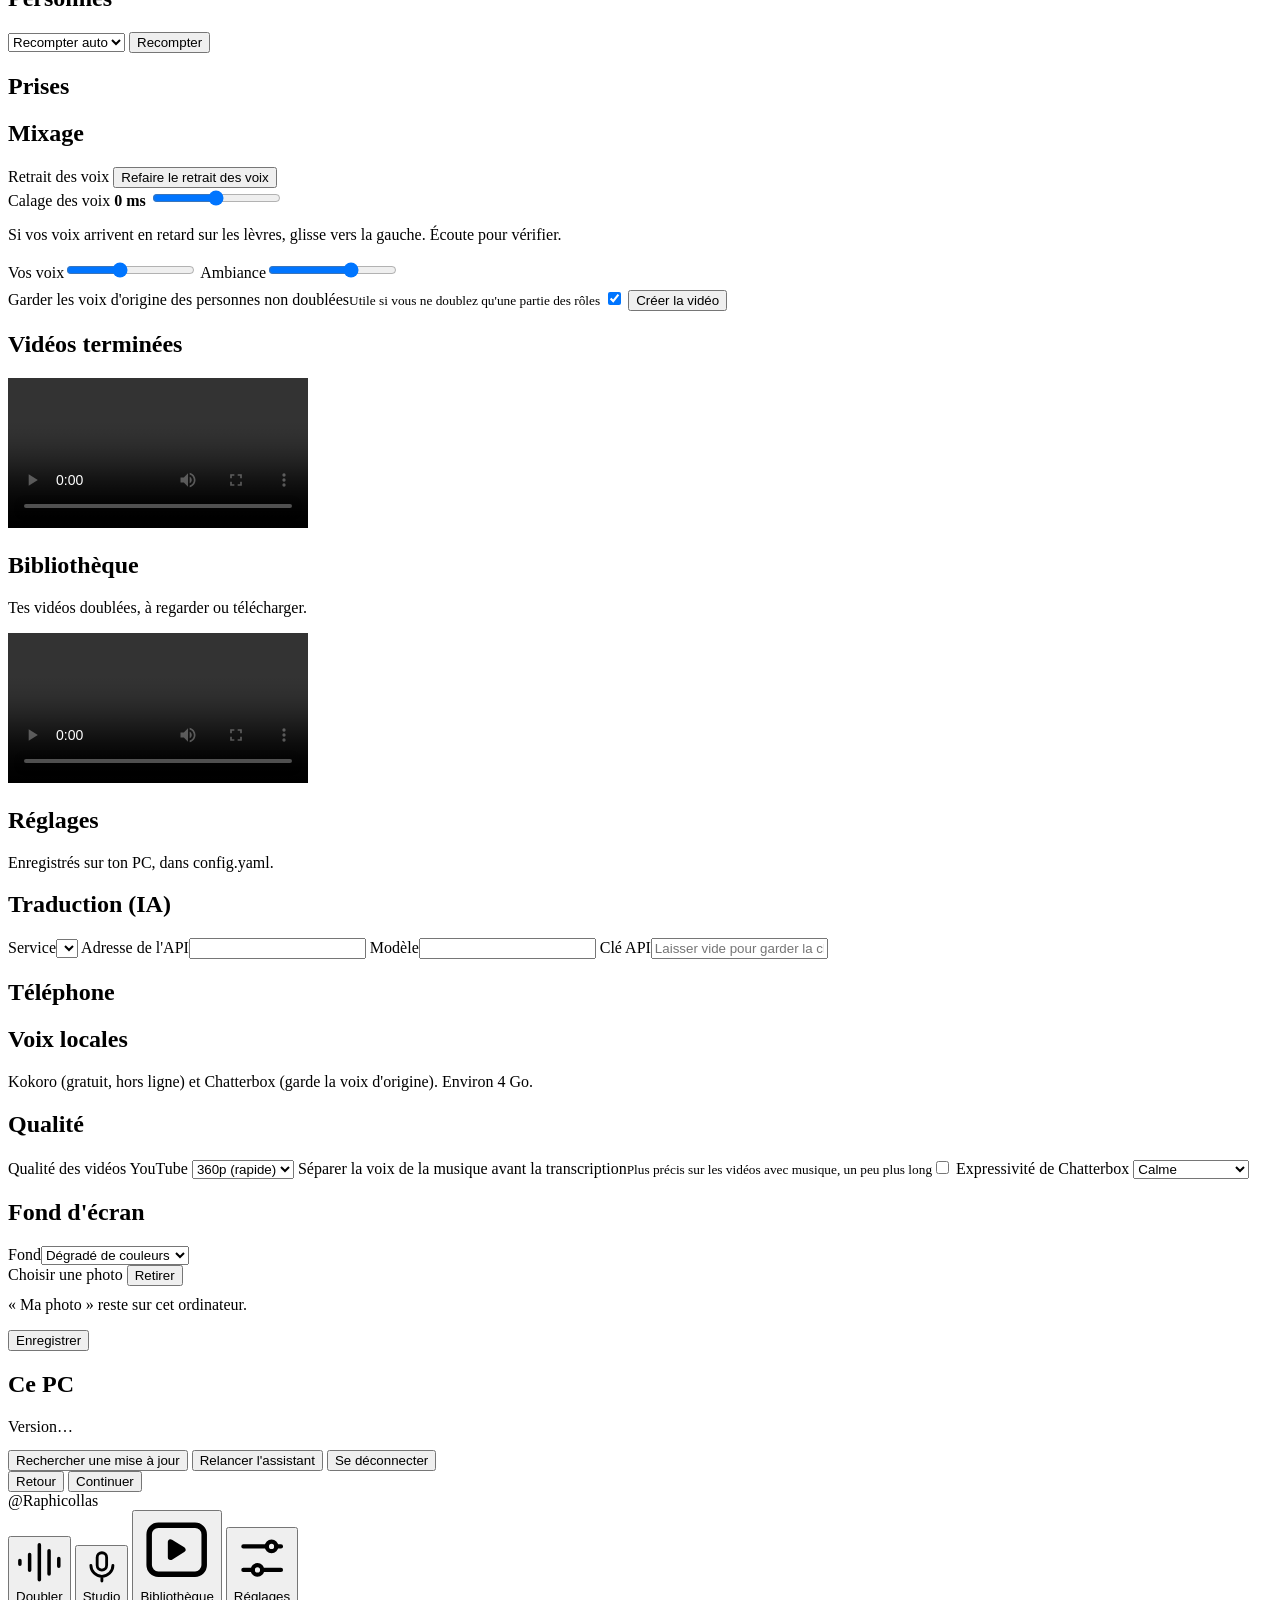
==== commit ab88daf0: "Nom @Raphicollas seulement en haut à gauche de l'appli Le renommage complet est annulé : seul le nom" ====
--- a/web/index.html
+++ b/web/index.html
@@ -6,8 +6,8 @@
 <meta name="theme-color" content="#07080d">
 <meta name="apple-mobile-web-app-capable" content="yes">
 <meta name="apple-mobile-web-app-status-bar-style" content="black-translucent">
-<meta name="apple-mobile-web-app-title" content="@Raphicollas">
-<title>@Raphicollas</title>
+<meta name="apple-mobile-web-app-title" content="Studio Rythmo">
+<title>Studio Rythmo</title>
 <link rel="manifest" href="/manifest.webmanifest">
 <link rel="icon" href="/icon.svg">
 <link rel="apple-touch-icon" href="/icon.svg">
@@ -164,7 +164,7 @@
           <div class="screen"><video id="st-video" playsinline preload="auto"></video>
             <div class="countdown hidden" id="st-cd"><b></b><div class="cd-bar"><i></i></div></div>
             <div class="intro hidden" id="st-intro">
-              <div class="intro-logo"><img src="/icon.svg" alt=""><strong>@Raphicollas</strong><span>Doublage</span></div>
+              <div class="intro-logo"><img src="/icon.svg" alt=""><strong>Studio Rythmo</strong><span>Doublage</span></div>
               <div class="intro-cast hidden"><h2></h2><div class="cast"></div></div>
             </div>
             <div class="rec-dot hidden" id="st-rec"><i></i>REC</div>
@@ -294,7 +294,7 @@
     <div class="glass card">
       <h2>Fond d'écran</h2>
       <label class="field"><span>Fond</span><select id="bg-mode">
-        <option value="aurora">Dégradé de couleurs</option><option value="studio">Photo @Raphicollas</option><option value="photo">Ma photo</option></select></label>
+        <option value="aurora">Dégradé de couleurs</option><option value="studio">Photo Studio Rythmo</option><option value="photo">Ma photo</option></select></label>
       <div class="bg-row"><div class="bg-preview" id="bg-preview"></div>
         <div class="btns"><label class="btn small">Choisir une photo<input type="file" id="bg-file" accept="image/*" hidden></label>
         <button class="btn small ghost" id="bg-remove">Retirer</button></div></div>
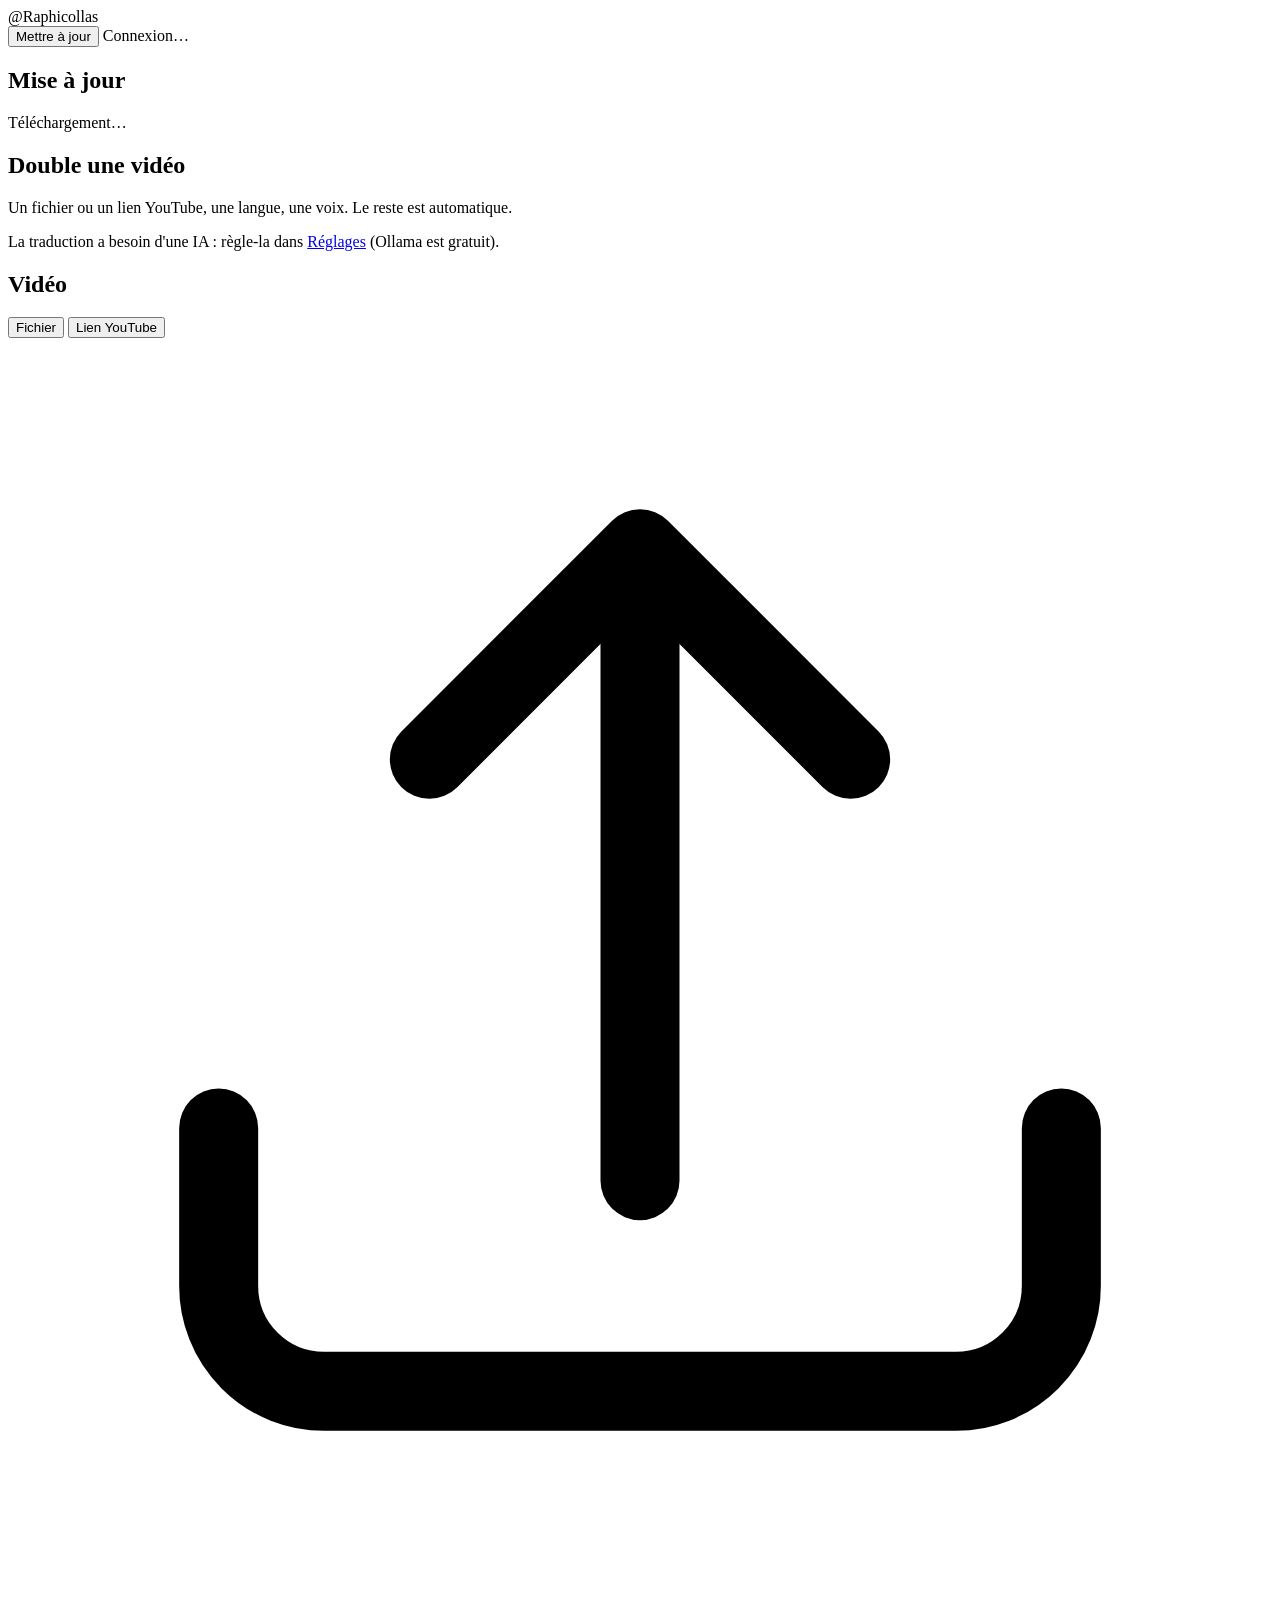
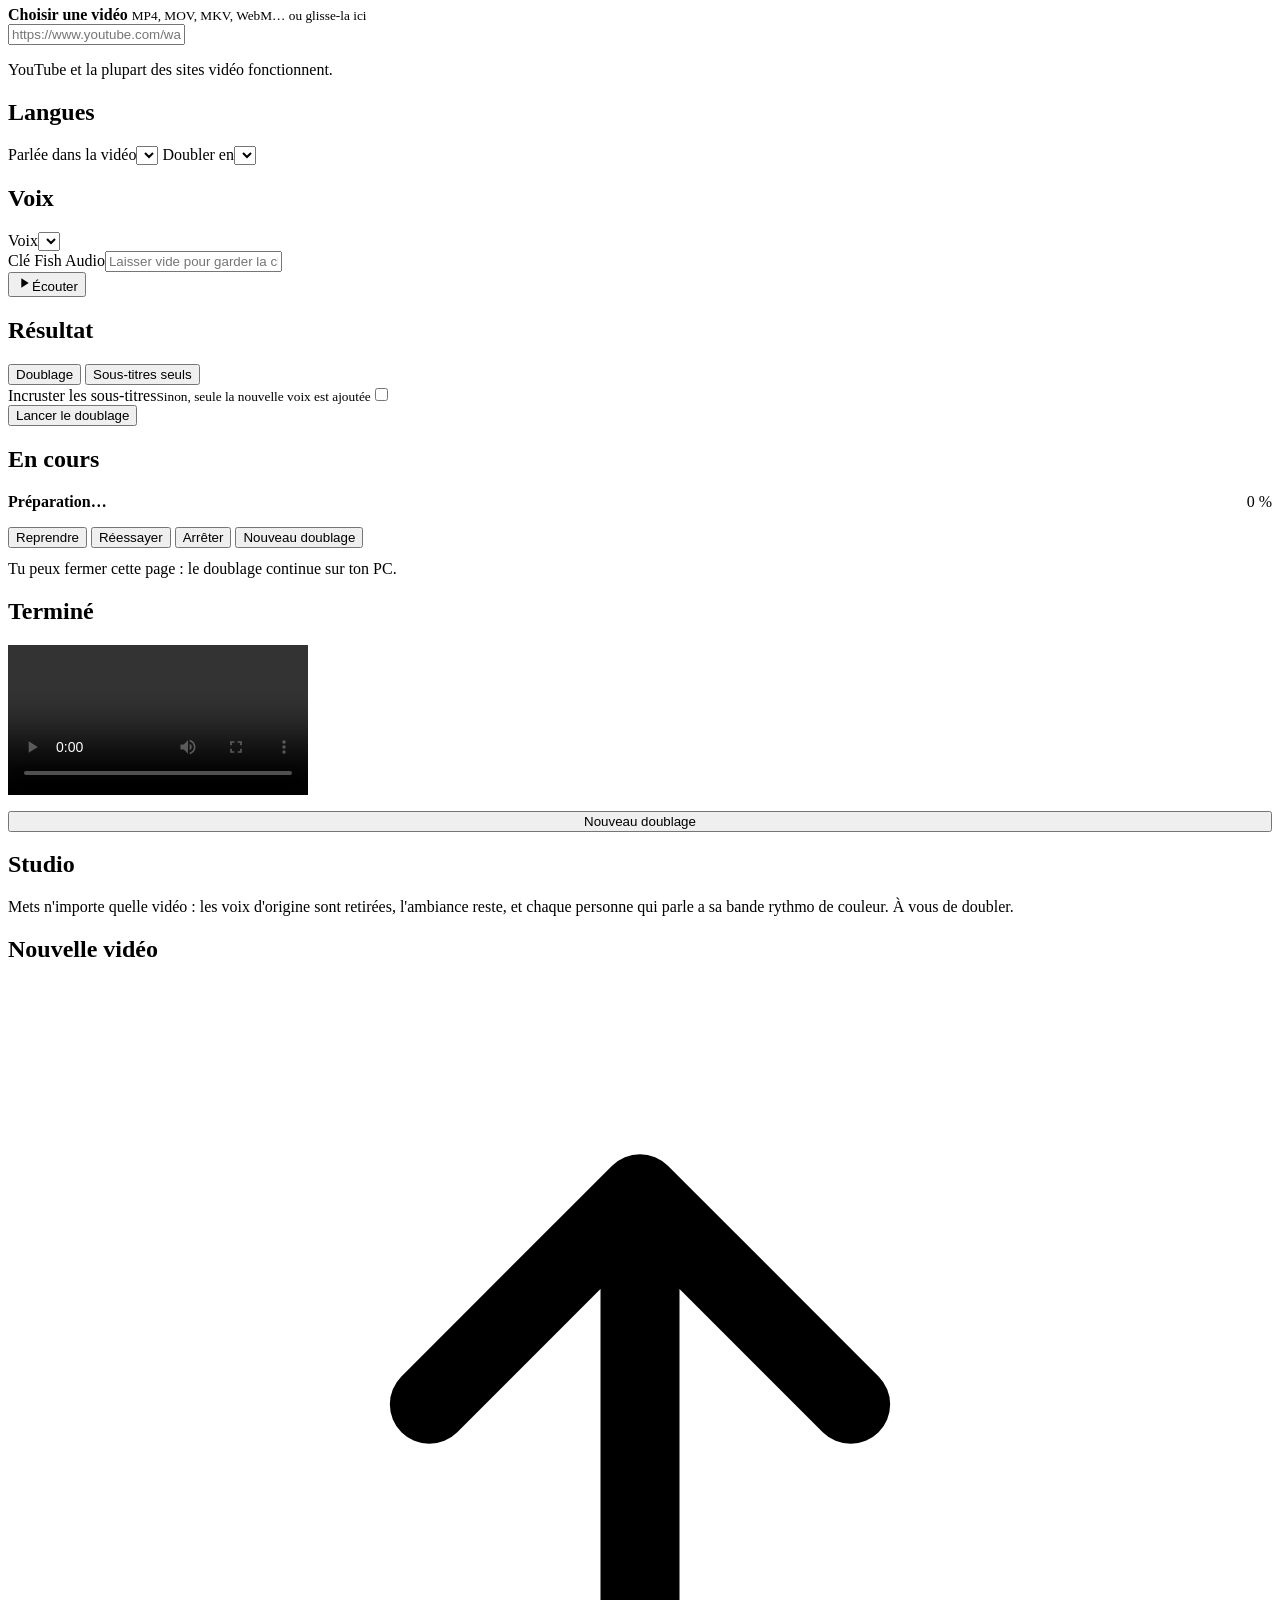
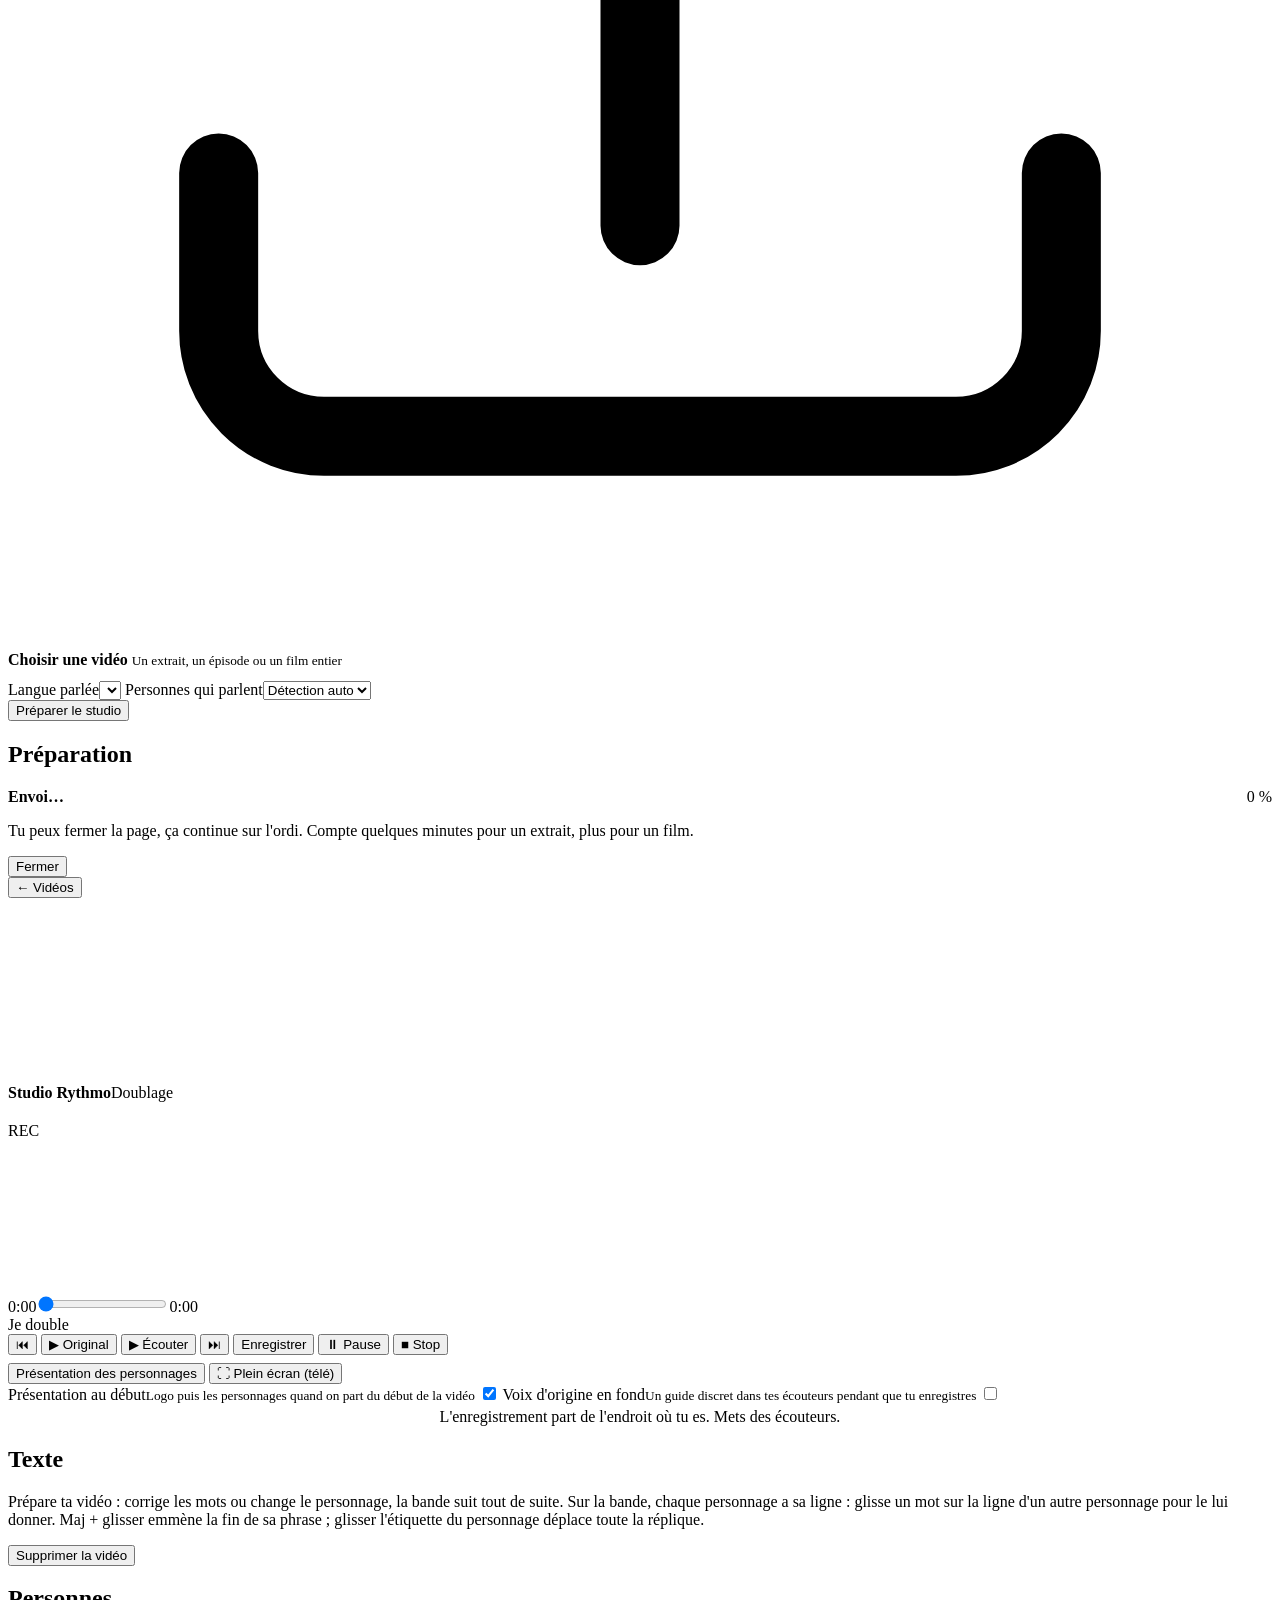
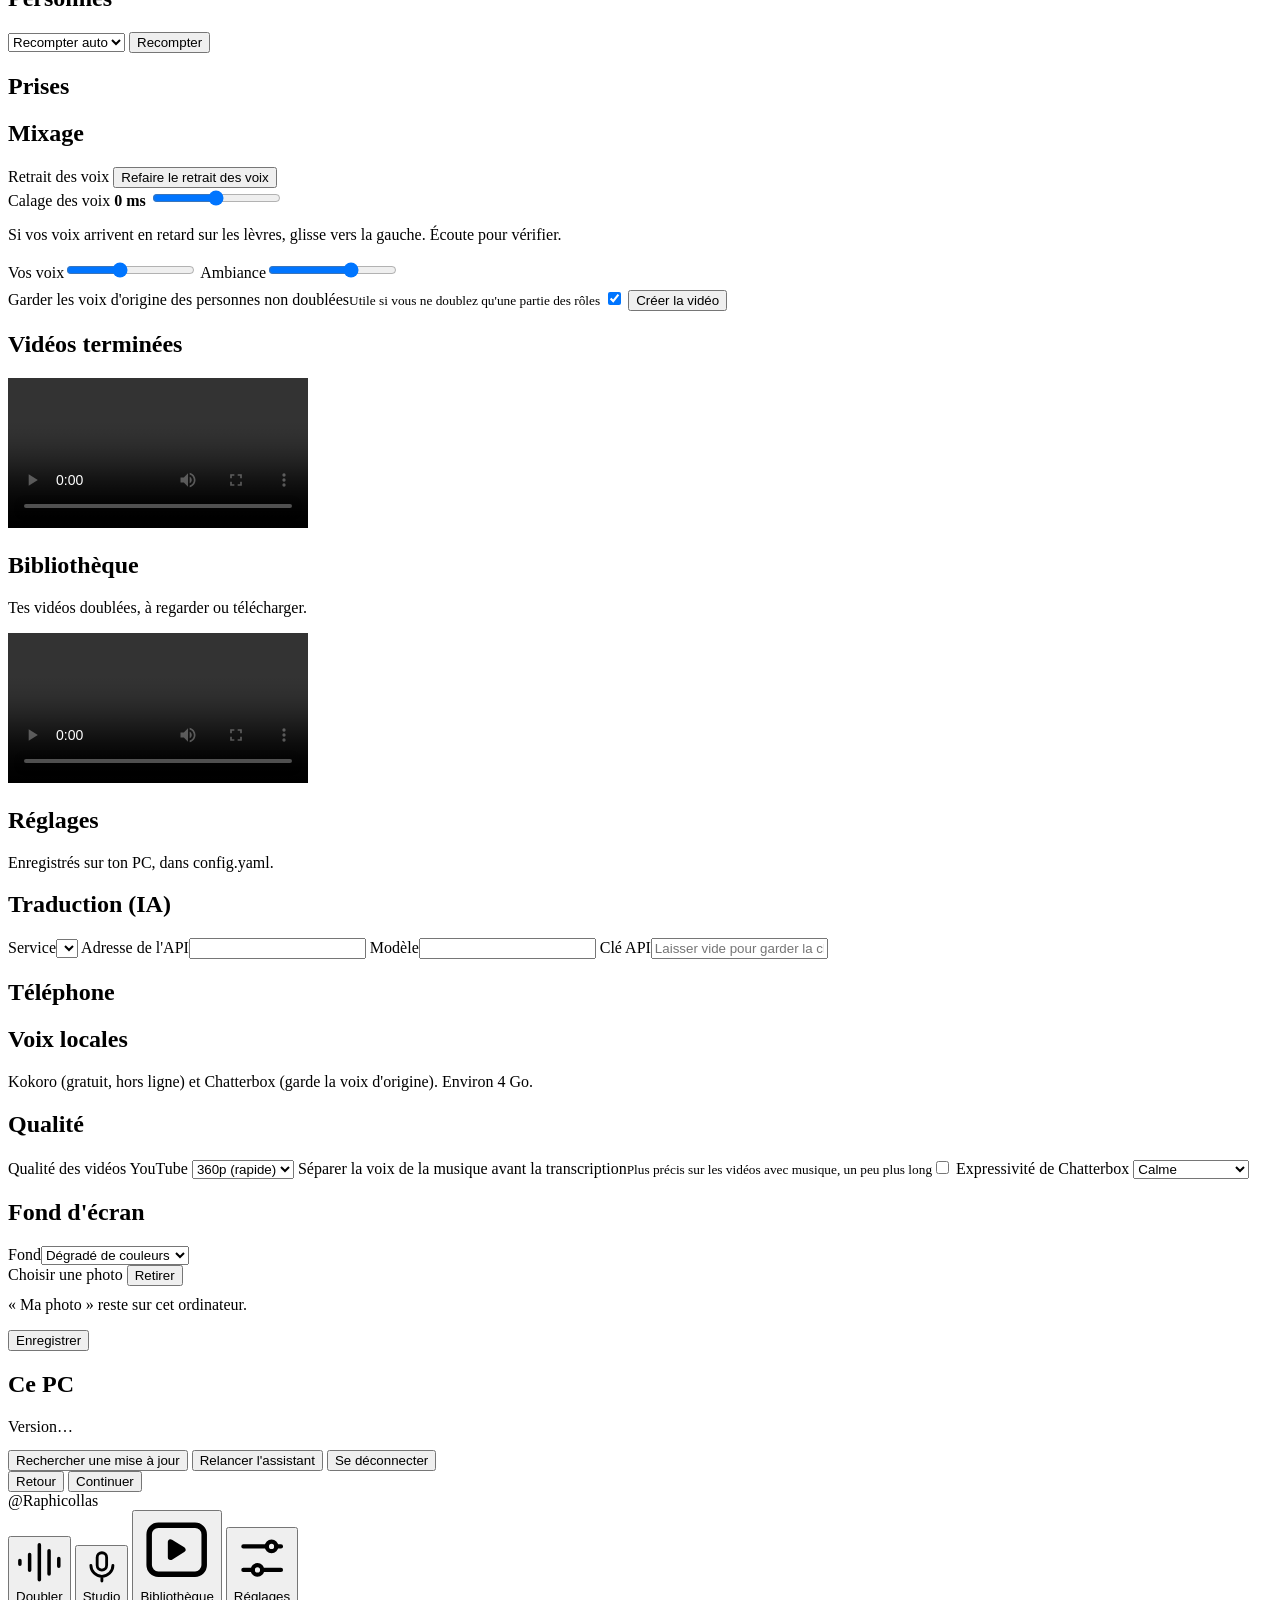
==== commit 95dbebd8: "Studio : une ligne de bande rythmo par personnage Autant de lignes que de personnages (3 personnes =" ====
--- a/web/index.html
+++ b/web/index.html
@@ -197,7 +197,7 @@
 
       <div class="glass card text-card">
         <h2>Texte</h2>
-        <p class="hint" style="margin-top:0">Prépare ta vidéo : corrige les mots ou change le personnage, la bande suit tout de suite. Sur la bande, glisse un mot sur l'autre ligne pour le donner à l'autre personnage. Maj + glisser emmène la fin de sa phrase ; glisser l'étiquette du personnage déplace toute la réplique.</p>
+        <p class="hint" style="margin-top:0">Prépare ta vidéo : corrige les mots ou change le personnage, la bande suit tout de suite. Sur la bande, chaque personnage a sa ligne : glisse un mot sur la ligne d'un autre personnage pour le lui donner. Maj + glisser emmène la fin de sa phrase ; glisser l'étiquette du personnage déplace toute la réplique.</p>
         <div class="lines" id="st-lines"></div>
         <div class="btns" style="margin-top:12px"><button class="btn small ghost danger" id="st-delete">Supprimer la vidéo</button></div>
       </div>
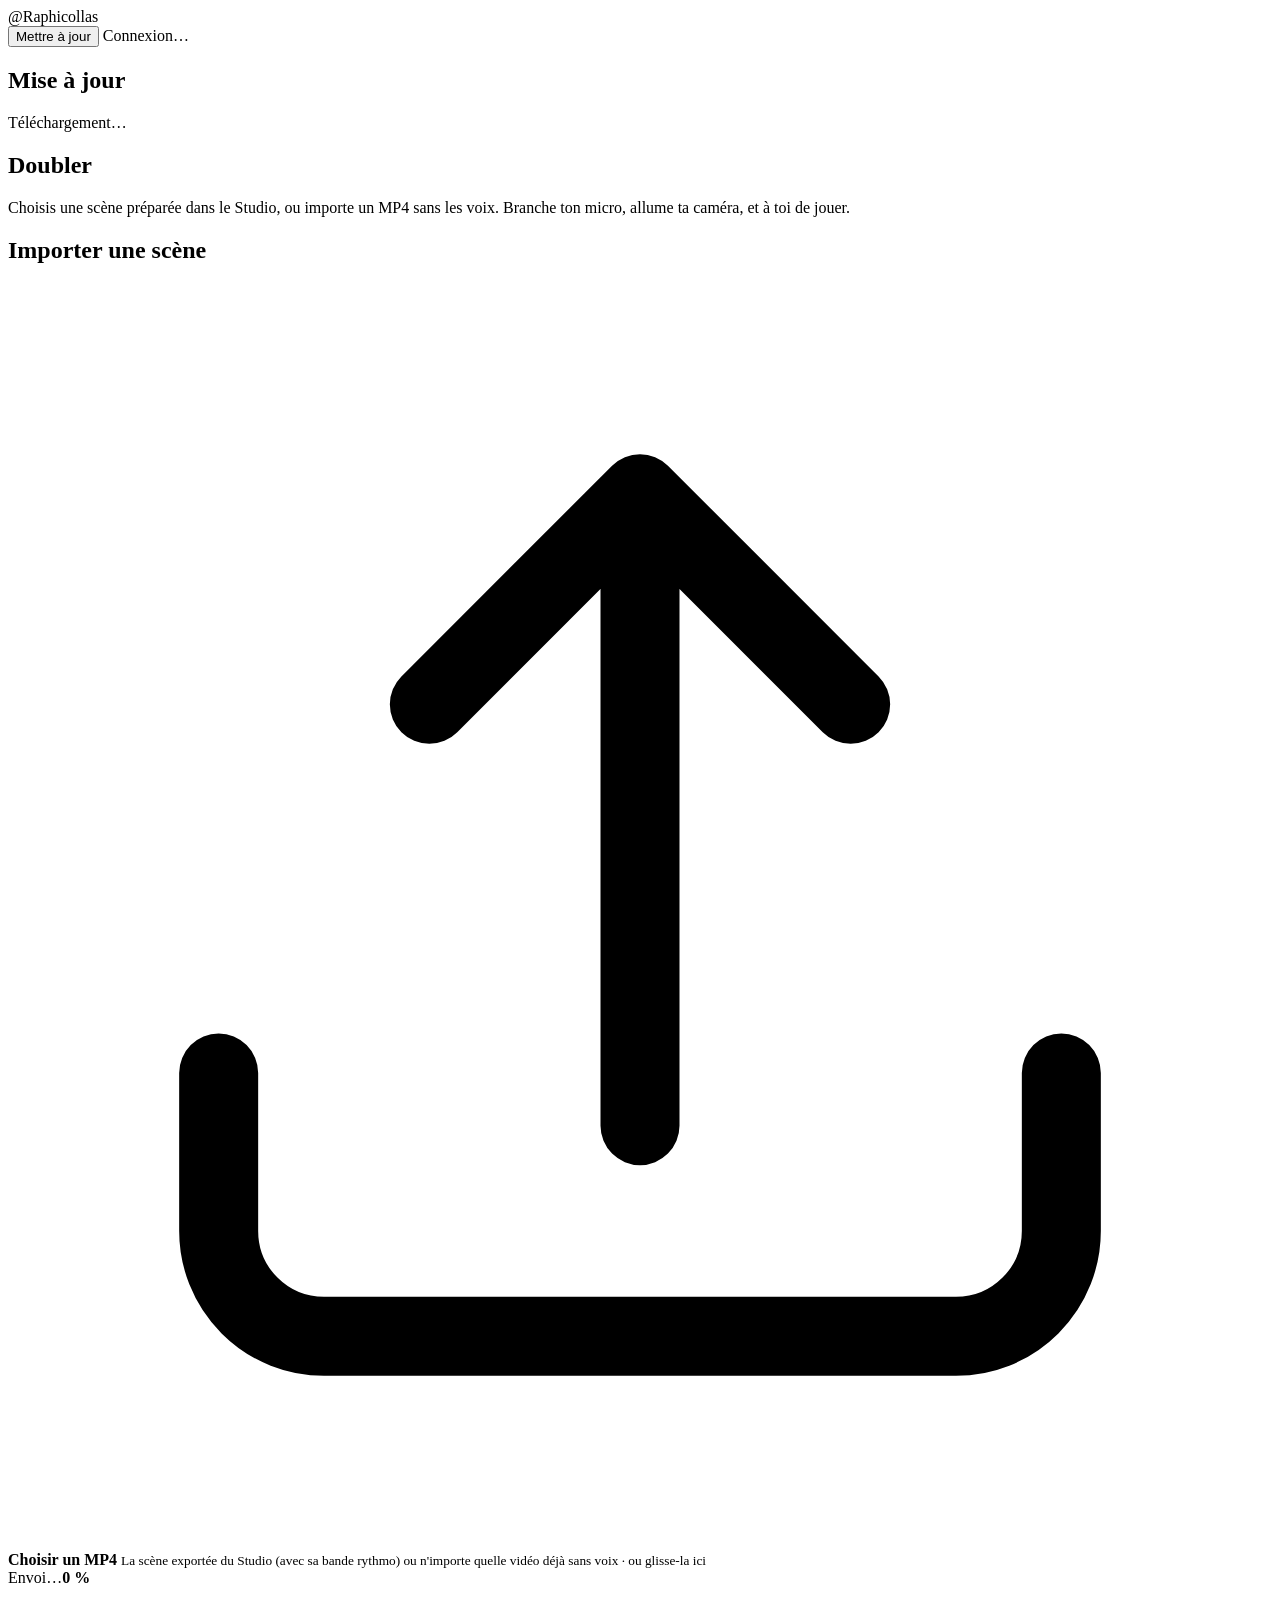
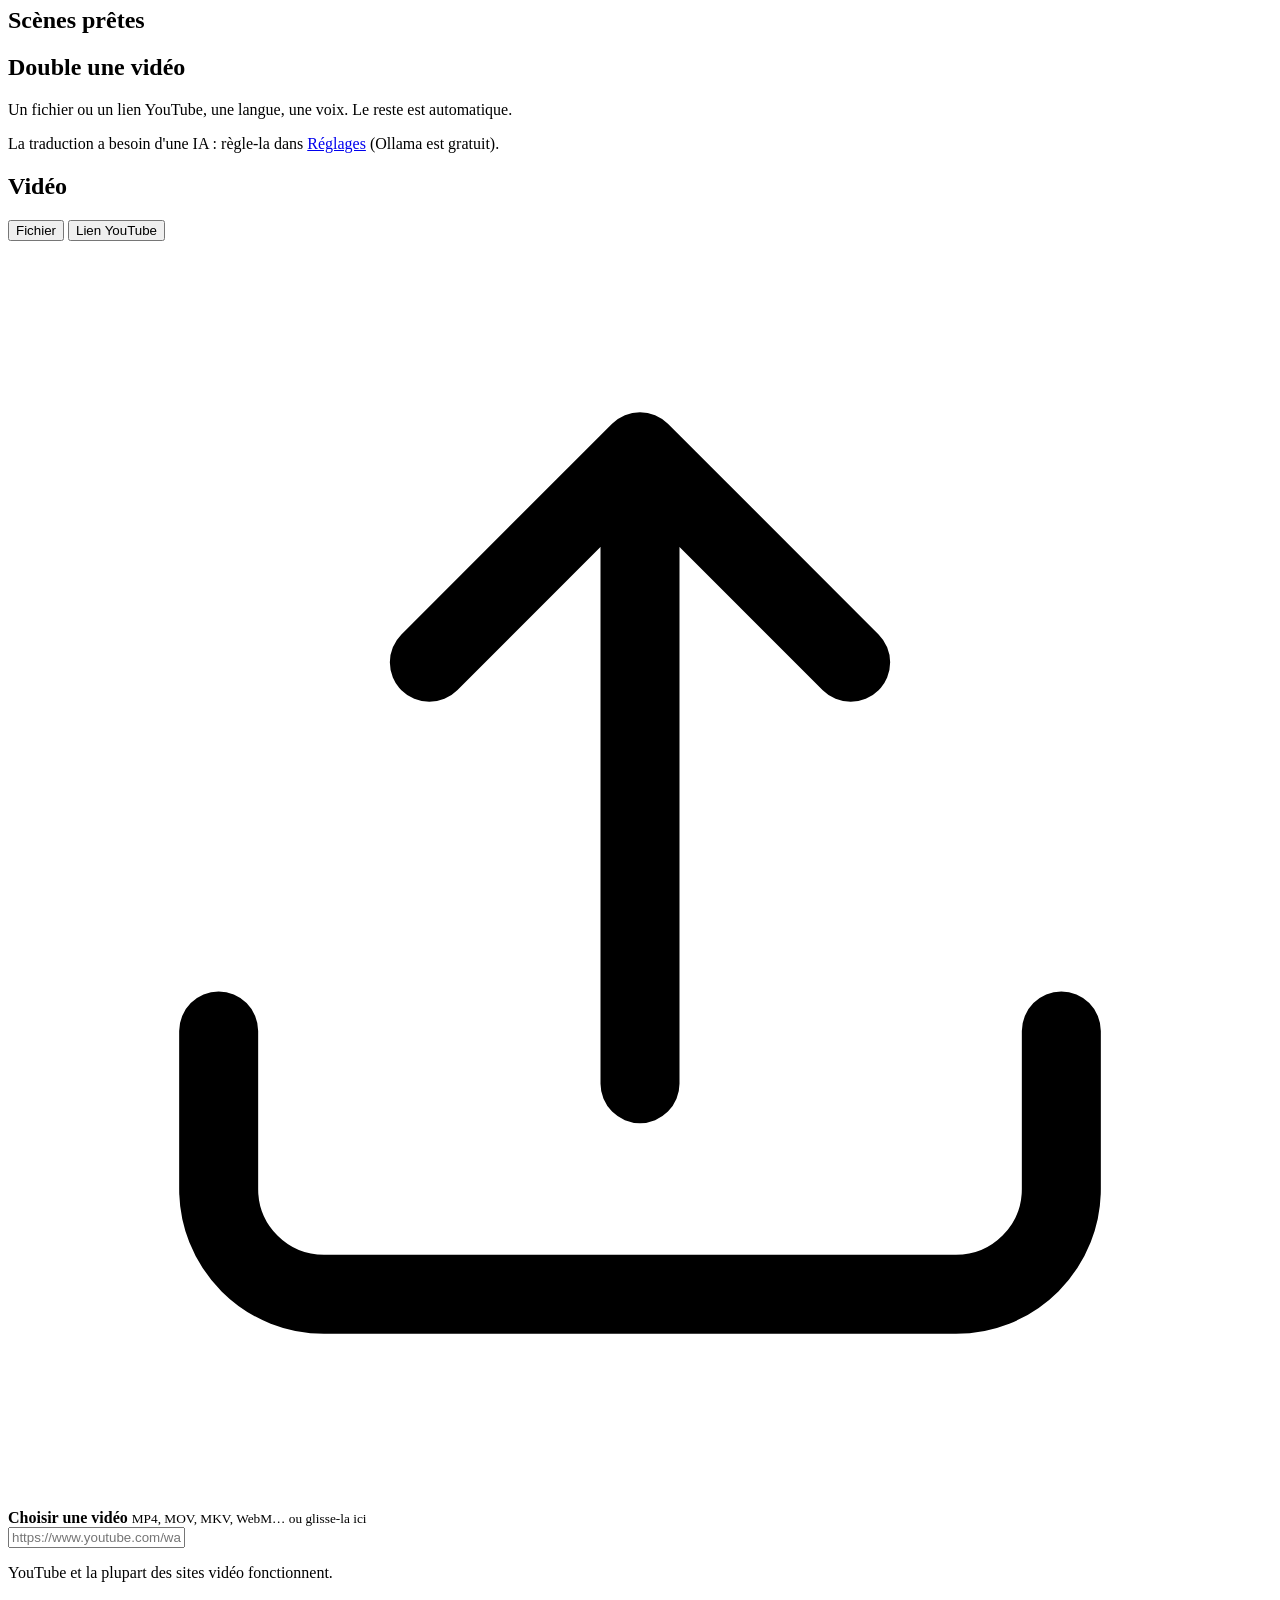
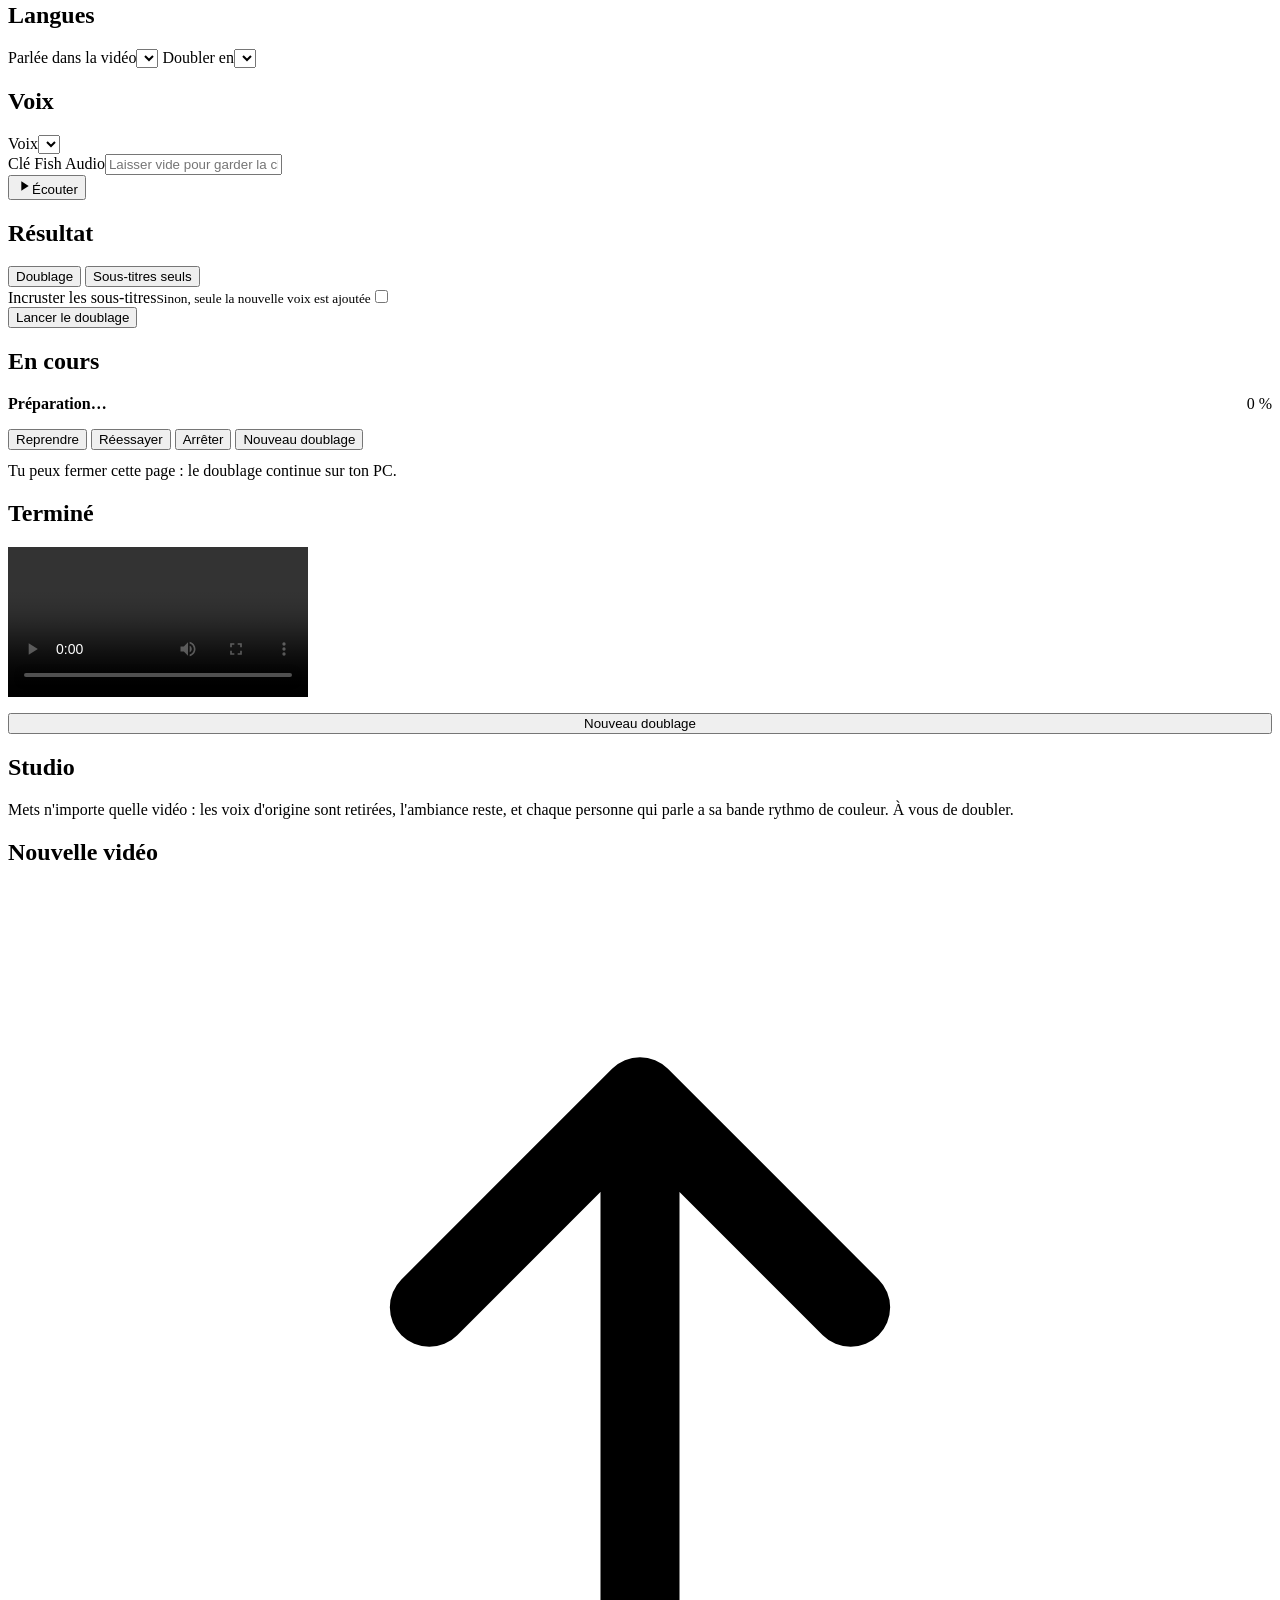
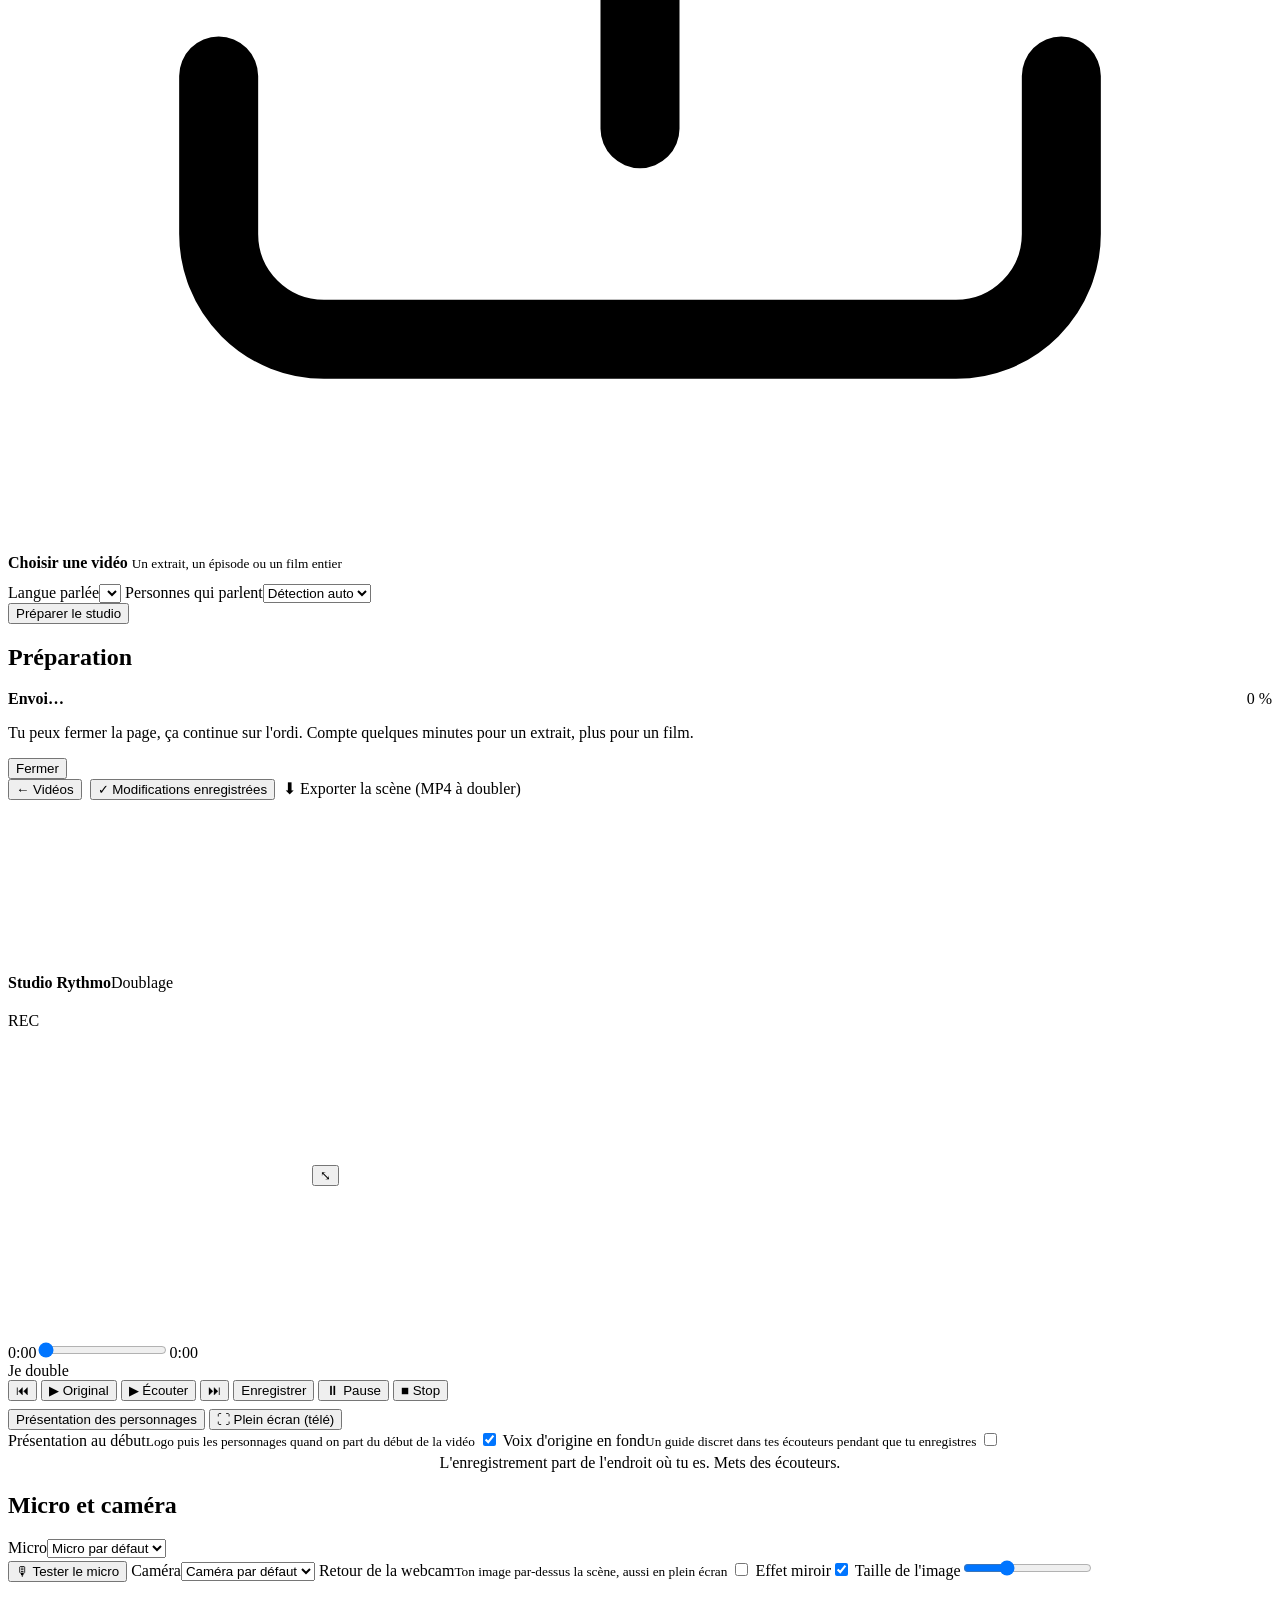
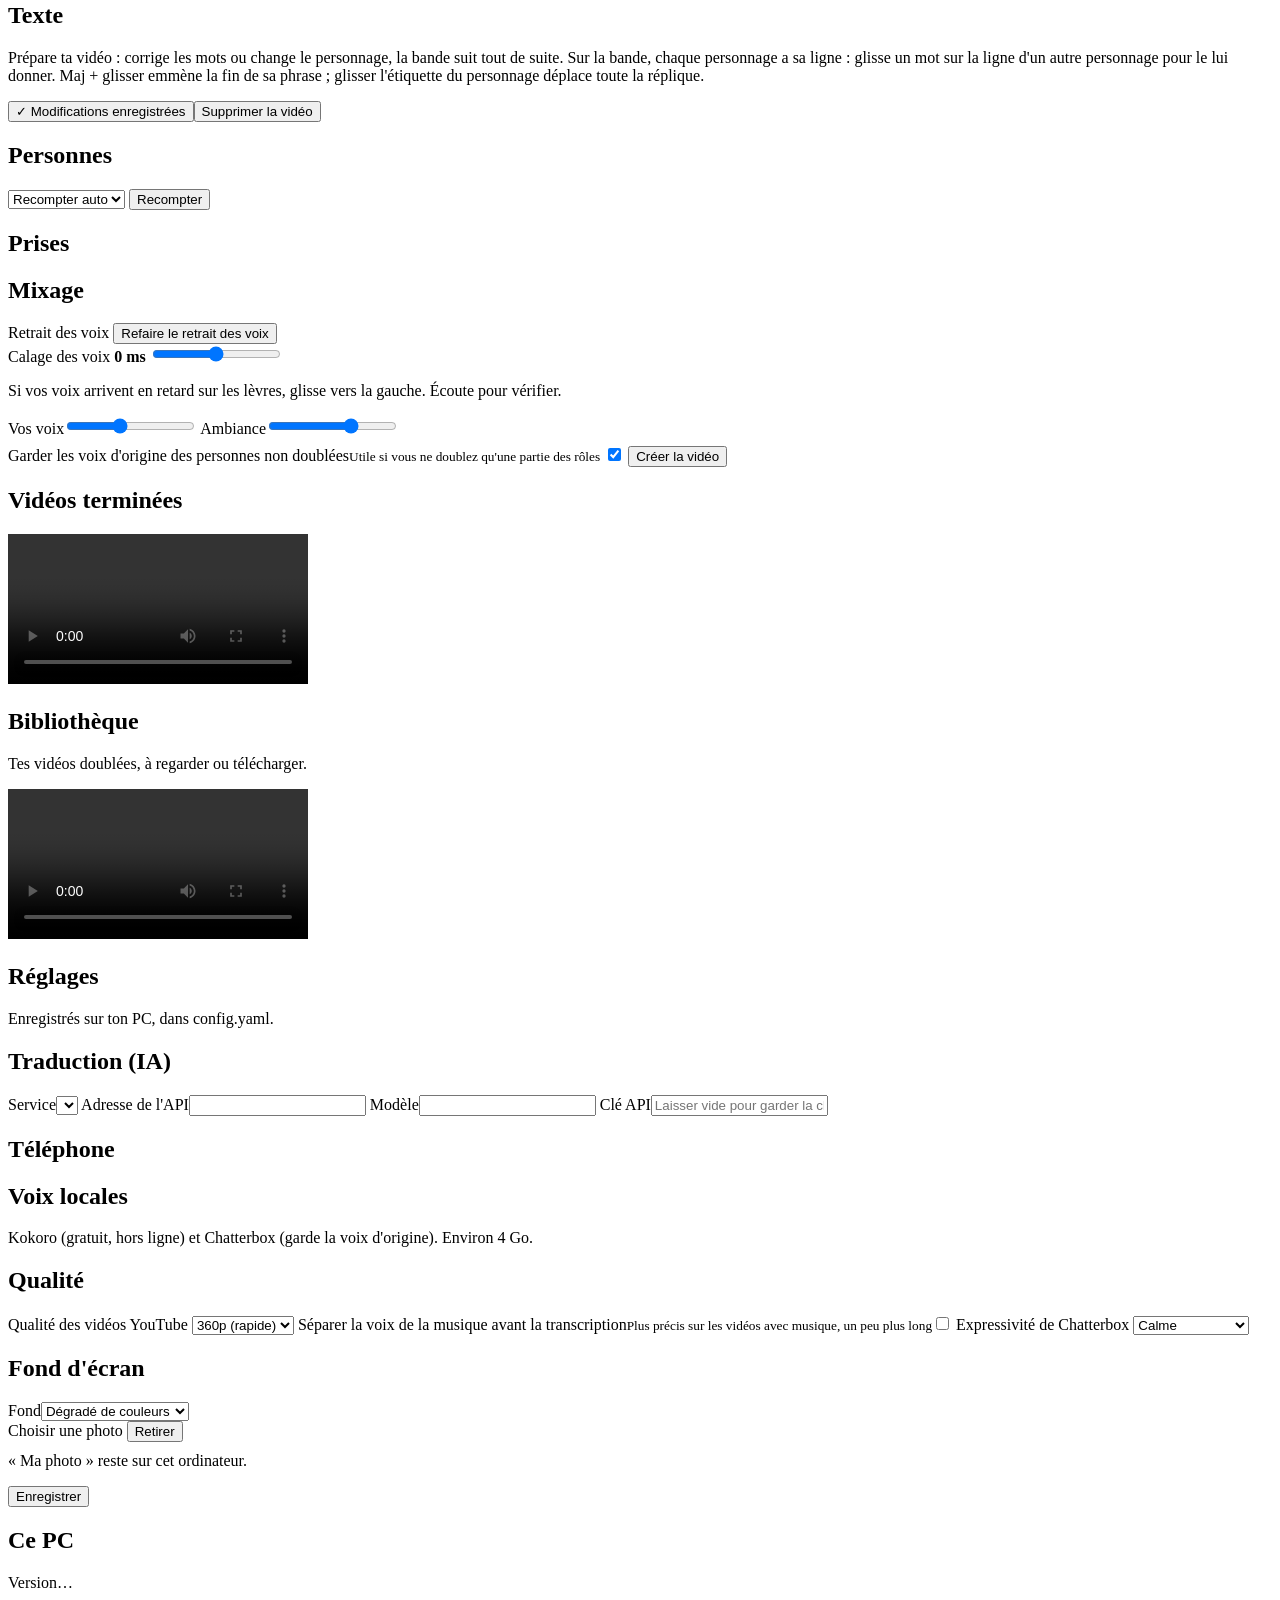
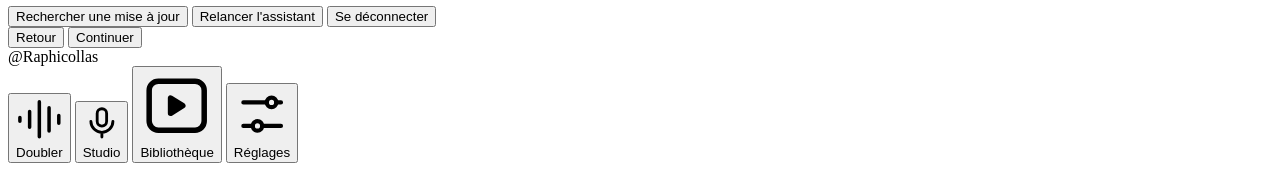
==== commit b7ea0784: "Onglet Doubler refait pour les clients : scènes prêtes, import MP4, micro, webcam - Doubler : les sc" ====
--- a/web/index.html
+++ b/web/index.html
@@ -28,8 +28,34 @@
   </header>
   <div class="upd-veil hidden" id="upd-veil"><div class="glass card"><h2>Mise à jour</h2><p id="upd-msg">Téléchargement…</p><div class="upd-bar"><i></i></div></div></div>
 
-  <!-- ============================== DOUBLER ============================== -->
+  <!-- ============================== DOUBLER (clients) ============================== -->
   <section class="view on" id="v-dub">
+    <div id="db-home">
+      <h1>Doubler</h1>
+      <p class="lede">Choisis une scène préparée dans le Studio, ou importe un MP4 sans les voix. Branche ton micro, allume ta caméra, et à toi de jouer.</p>
+
+      <div class="glass card">
+        <h2>Importer une scène</h2>
+        <label class="drop" id="db-drop">
+          <input type="file" id="db-file" accept="video/mp4,video/*,.mp4,.mov,.mkv" hidden>
+          <svg viewBox="0 0 24 24" fill="none" stroke="currentColor" stroke-width="1.5" stroke-linecap="round" stroke-linejoin="round"><path d="M12 16V4m0 0l-4 4m4-4l4 4"/><path d="M4 15v3a2 2 0 002 2h12a2 2 0 002-2v-3"/></svg>
+          <strong id="db-drop-title">Choisir un MP4</strong>
+          <small id="db-drop-sub">La scène exportée du Studio (avec sa bande rythmo) ou n'importe quelle vidéo déjà sans voix · ou glisse-la ici</small>
+        </label>
+        <div class="status hidden" id="db-up"><div class="sep-prog"><div class="sep-line"><span id="db-up-step">Envoi…</span><b id="db-up-pct">0 %</b></div>
+          <div class="progress"><div id="db-up-bar"></div></div></div></div>
+      </div>
+
+      <div class="glass card">
+        <h2>Scènes prêtes</h2>
+        <div class="lib" id="db-scenes"></div>
+      </div>
+    </div>
+    <div id="db-editor-slot"></div>
+  </section>
+
+  <!-- ============================== DOUBLAGE AUTOMATIQUE (ancien onglet, gardé hors du menu) ============================== -->
+  <section class="view" id="v-auto">
     <h1>Double une vidéo</h1>
     <p class="lede">Un fichier ou un lien YouTube, une langue, une voix. Le reste est automatique.</p>
 
@@ -154,7 +180,10 @@
     </div>
 
     <div id="st-editor" class="hidden">
-      <button class="btn small ghost" id="st-back" style="margin-bottom:12px">← Vidéos</button>
+      <div class="st-top" style="display:flex;gap:8px;flex-wrap:wrap;margin-bottom:12px">
+        <button class="btn small ghost" id="st-back">← Vidéos</button>
+        <button class="btn small st-save studio-only" title="Ctrl+S / ⌘S">✓ Modifications enregistrées</button>
+        <a class="btn small ghost studio-only" id="st-export" title="Le MP4 sans les voix, avec sa bande rythmo, à importer dans l'onglet Doubler">⬇ Exporter la scène (MP4 à doubler)</a></div>
       <h1 id="st-title" style="font-size:24px"></h1>
       <div class="notice warn hidden" id="st-mic-warn"></div>
       <div class="notice warn hidden" id="st-sp-warn"></div>
@@ -168,6 +197,8 @@
               <div class="intro-cast hidden"><h2></h2><div class="cast"></div></div>
             </div>
             <div class="rec-dot hidden" id="st-rec"><i></i>REC</div>
+            <div class="cam hidden" id="st-cam-box"><video id="st-cam" playsinline muted autoplay></video>
+              <button class="cam-btn" id="st-cam-move" title="Changer de coin">⤡</button></div>
           </div>
           <canvas id="st-band" class="band"></canvas>
         </div>
@@ -177,7 +208,7 @@
 
         <div class="transport">
           <button class="btn small icon" id="st-prev" title="Réplique précédente">⏮</button>
-          <button class="btn small" id="st-orig" title="La scène d'origine, pour apprendre le rythme">▶ Original</button>
+          <button class="btn small orig-only" id="st-orig" title="La scène d'origine, pour apprendre le rythme">▶ Original</button>
           <button class="btn small" id="st-play" title="Sans les voix d'origine, avec vos prises">▶ Écouter</button>
           <button class="btn small icon" id="st-next" title="Réplique suivante">⏭</button>
           <button class="btn rec" id="st-record"><i></i>Enregistrer</button>
@@ -190,19 +221,32 @@
         </div>
         <label class="toggle" style="margin-top:6px"><span>Présentation au début<small>Logo puis les personnages quand on part du début de la vidéo</small></span>
           <span class="switch"><input type="checkbox" id="st-intro-auto" checked><i></i></span></label>
-        <label class="toggle" style="margin-top:6px"><span>Voix d'origine en fond<small>Un guide discret dans tes écouteurs pendant que tu enregistres</small></span>
+        <label class="toggle orig-only" style="margin-top:6px"><span>Voix d'origine en fond<small>Un guide discret dans tes écouteurs pendant que tu enregistres</small></span>
           <span class="switch"><input type="checkbox" id="st-guide"><i></i></span></label>
         <p class="hint" style="text-align:center;margin:4px 0 0">L'enregistrement part de l'endroit où tu es. Mets des écouteurs.</p>
       </div>
 
+      <div class="glass card devices">
+        <h2>Micro et caméra</h2>
+        <label class="field"><span>Micro</span><select id="st-mic"><option value="">Micro par défaut</option></select></label>
+        <div class="meter" title="Niveau du micro"><i id="st-meter"></i></div>
+        <button class="btn small" id="st-mic-test">🎙 Tester le micro</button>
+        <label class="field" style="margin-top:12px"><span>Caméra</span><select id="st-camsel"><option value="">Caméra par défaut</option></select></label>
+        <label class="toggle"><span>Retour de la webcam<small>Ton image par-dessus la scène, aussi en plein écran</small></span>
+          <span class="switch"><input type="checkbox" id="st-cam-on"><i></i></span></label>
+        <label class="toggle"><span>Effet miroir</span><span class="switch"><input type="checkbox" id="st-cam-mirror" checked><i></i></span></label>
+        <label class="field"><span>Taille de l'image</span><input type="range" id="st-cam-size" min="14" max="45" step="1" value="24"></label>
+        <div class="notice warn hidden" id="st-dev-warn"></div>
+      </div>
+
       <div class="glass card text-card">
         <h2>Texte</h2>
-        <p class="hint" style="margin-top:0">Prépare ta vidéo : corrige les mots ou change le personnage, la bande suit tout de suite. Sur la bande, chaque personnage a sa ligne : glisse un mot sur la ligne d'un autre personnage pour le lui donner. Maj + glisser emmène la fin de sa phrase ; glisser l'étiquette du personnage déplace toute la réplique.</p>
+        <p class="hint studio-only" style="margin-top:0">Prépare ta vidéo : corrige les mots ou change le personnage, la bande suit tout de suite. Sur la bande, chaque personnage a sa ligne : glisse un mot sur la ligne d'un autre personnage pour le lui donner. Maj + glisser emmène la fin de sa phrase ; glisser l'étiquette du personnage déplace toute la réplique.</p>
         <div class="lines" id="st-lines"></div>
-        <div class="btns" style="margin-top:12px"><button class="btn small ghost danger" id="st-delete">Supprimer la vidéo</button></div>
-      </div>
-
-      <div class="glass card">
+        <div class="btns" style="margin-top:12px"><button class="btn small st-save" title="Ctrl+S / ⌘S">✓ Modifications enregistrées</button><button class="btn small ghost danger studio-only" id="st-delete">Supprimer la vidéo</button></div>
+      </div>
+
+      <div class="glass card studio-only">
         <h2>Personnes</h2>
         <div id="st-people"></div>
         <div class="recount">
@@ -221,7 +265,7 @@
 
       <div class="glass card">
         <h2>Mixage</h2>
-        <div class="sep-row"><span id="st-sep-info">Retrait des voix</span>
+        <div class="sep-row studio-only"><span id="st-sep-info">Retrait des voix</span>
           <button class="btn small" id="st-sep-go">Refaire le retrait des voix</button></div>
         <div class="status hidden" id="st-sep-status"></div>
         <label class="field"><span>Calage des voix <b id="st-lat-val">0 ms</b></span>
